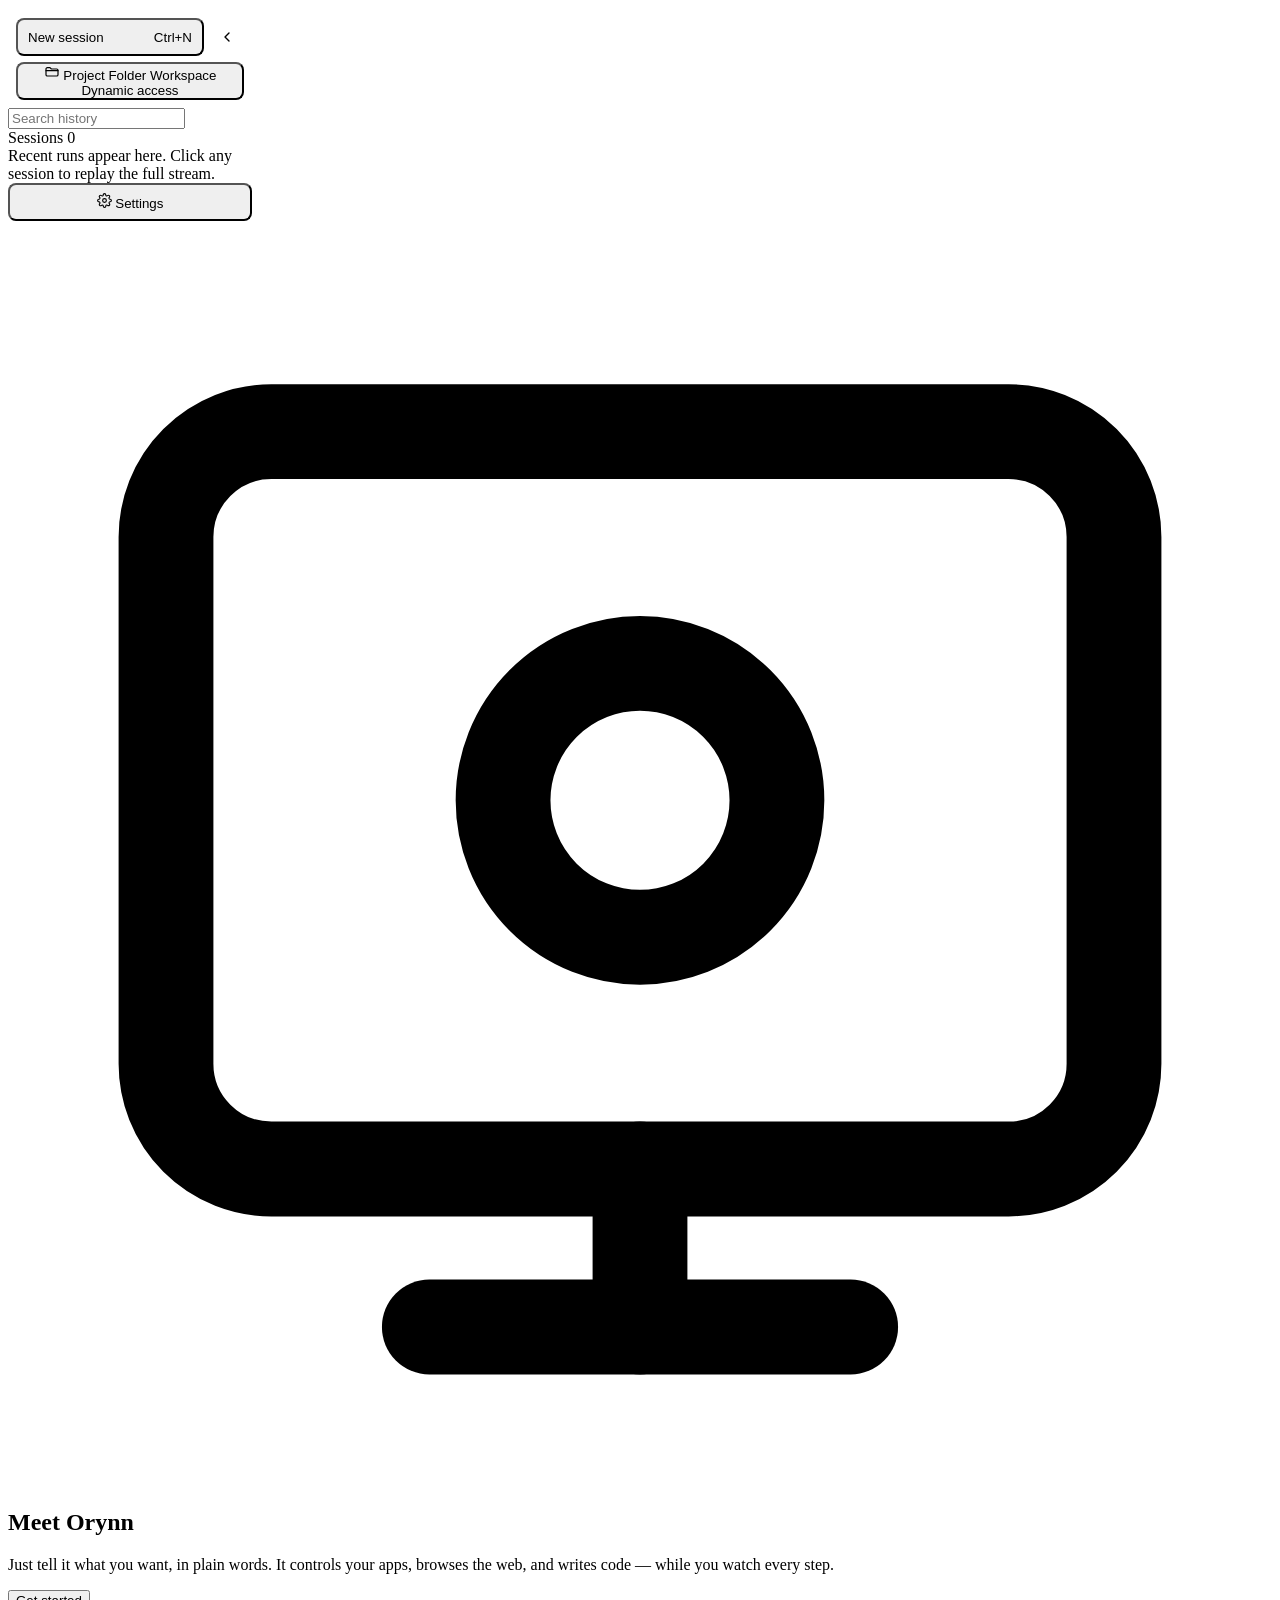
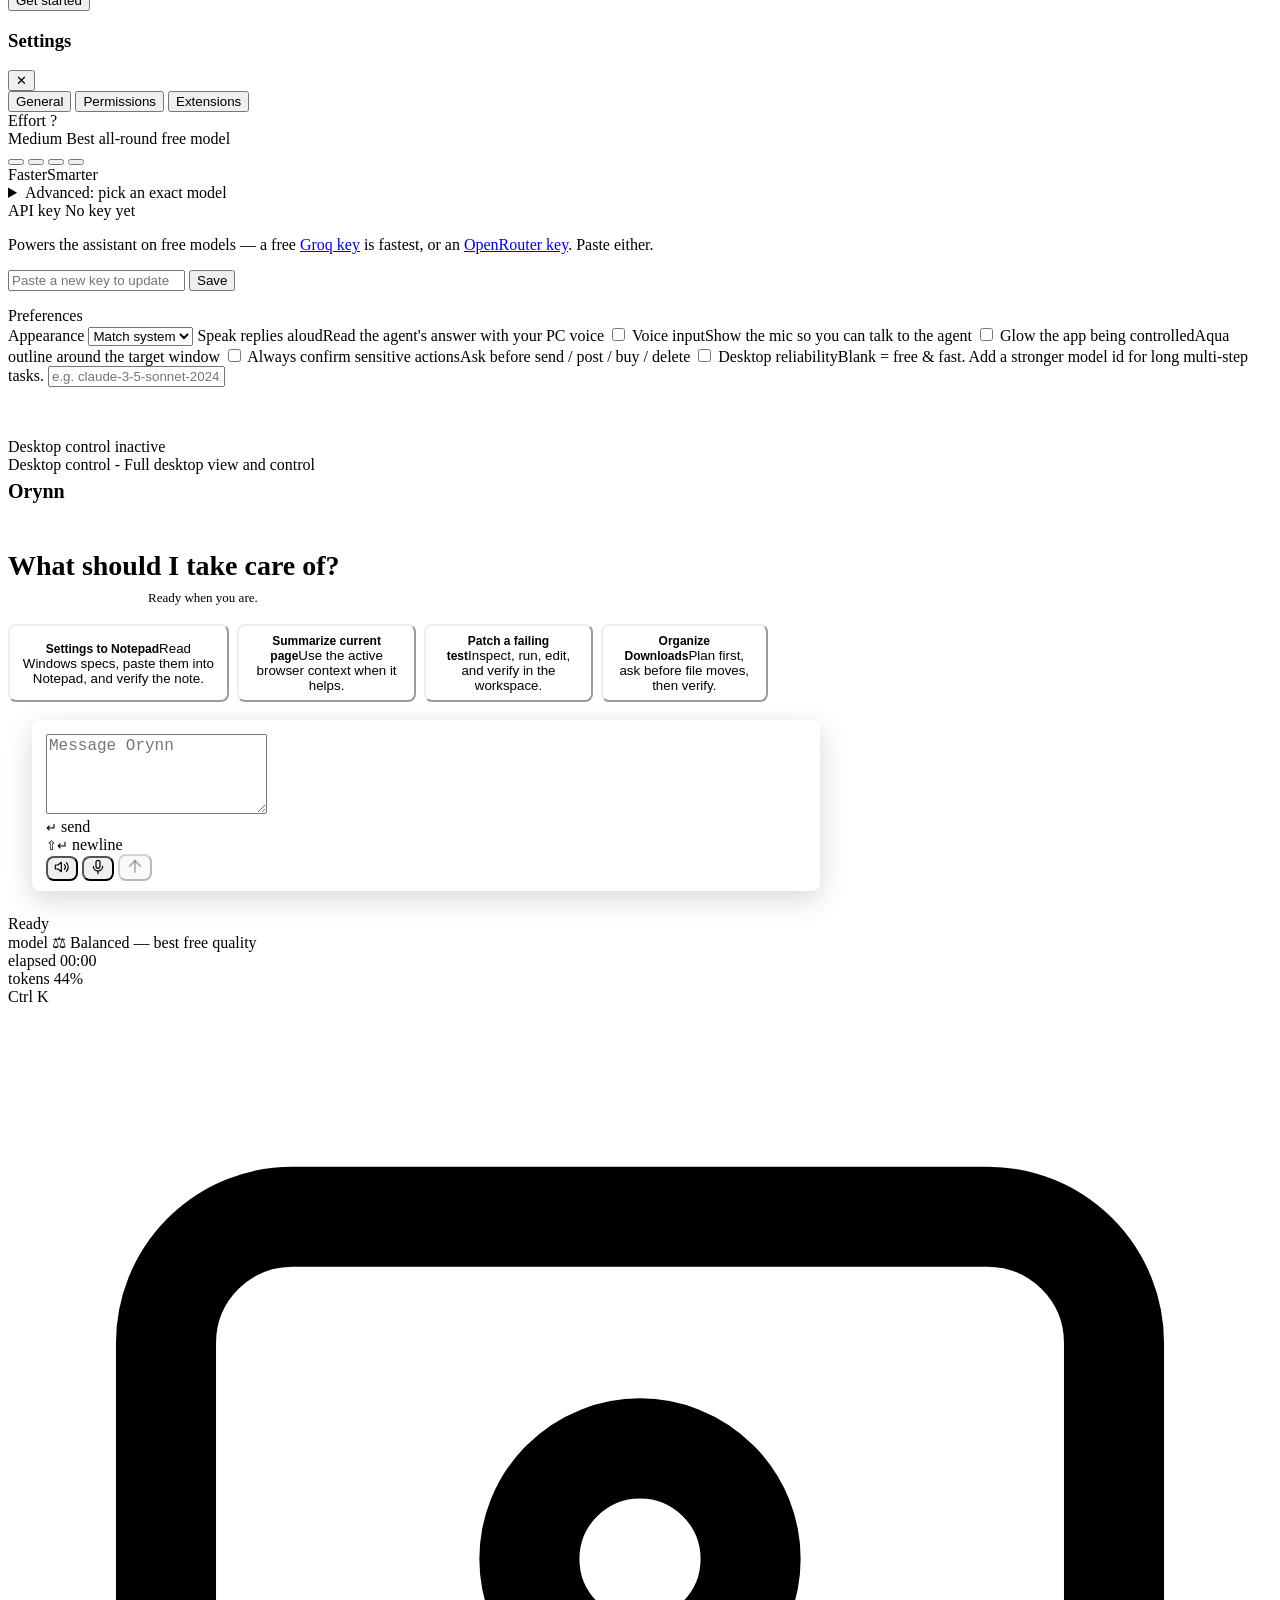
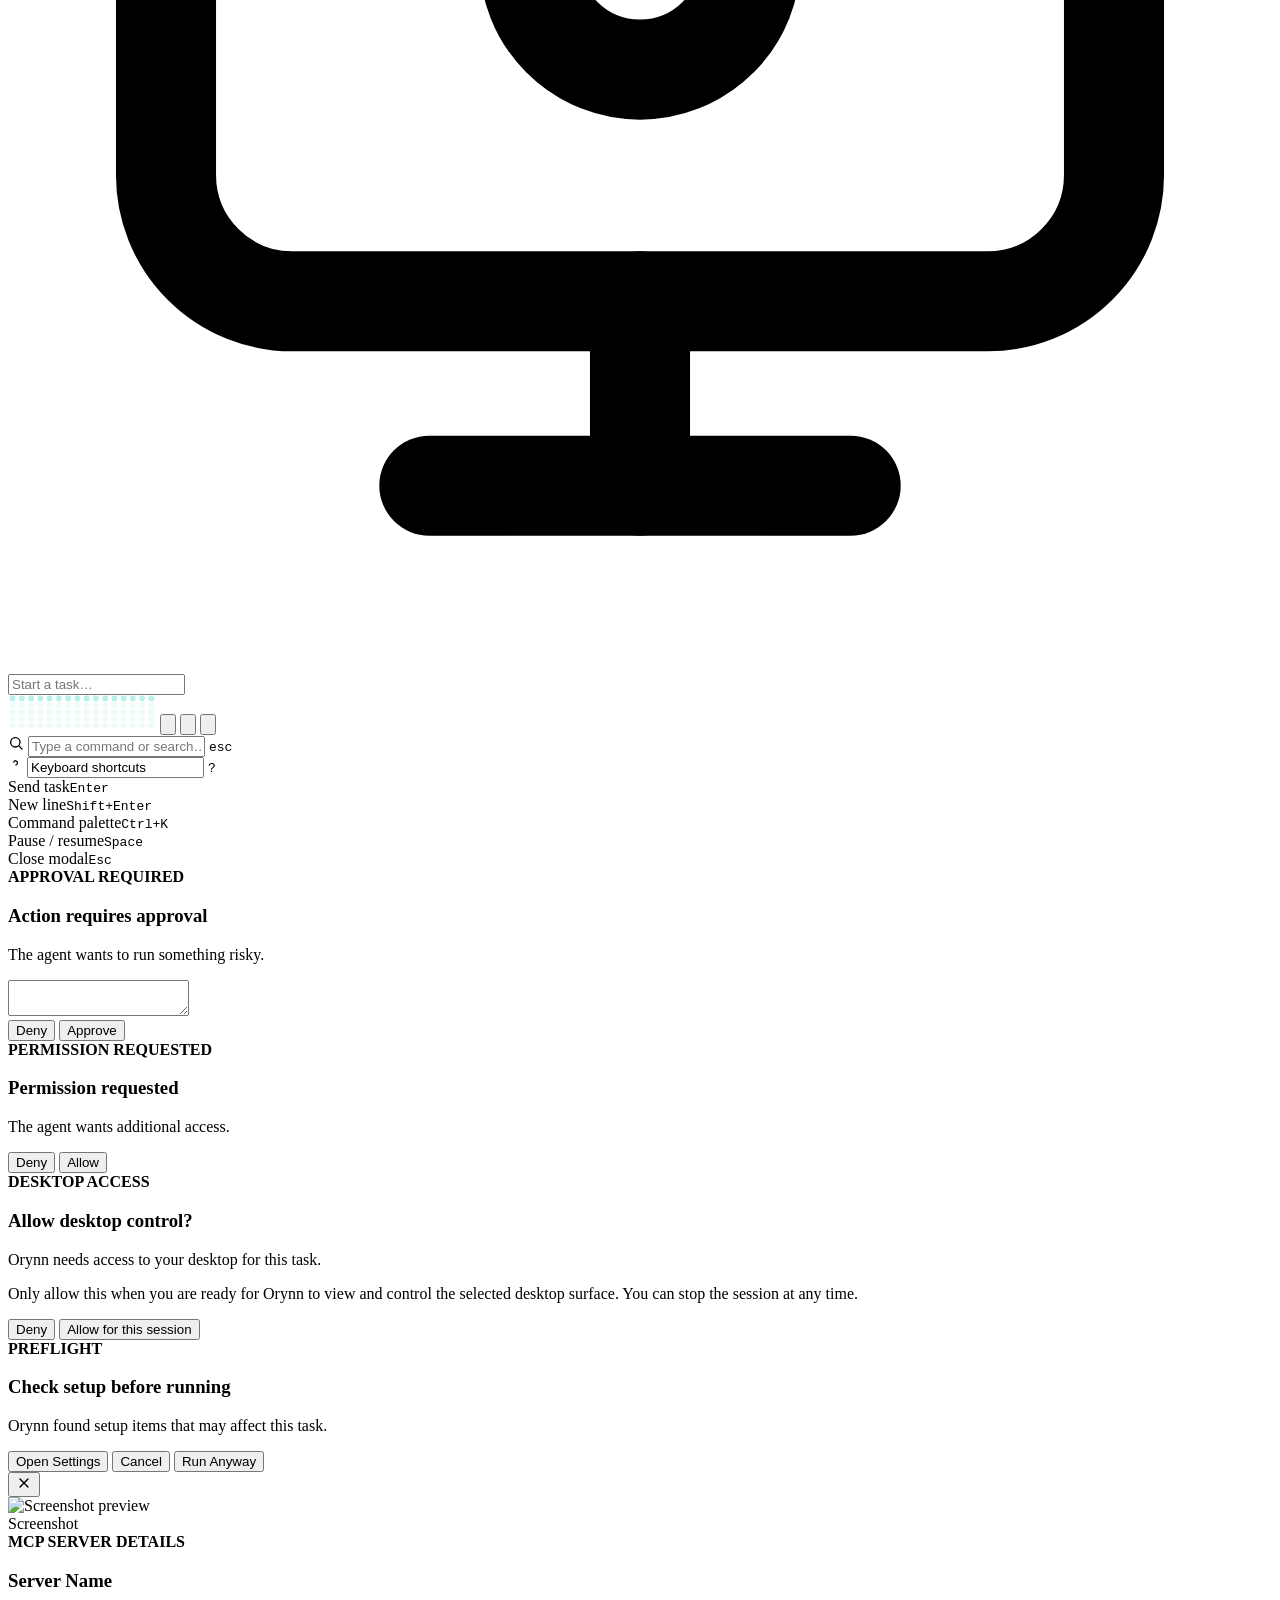
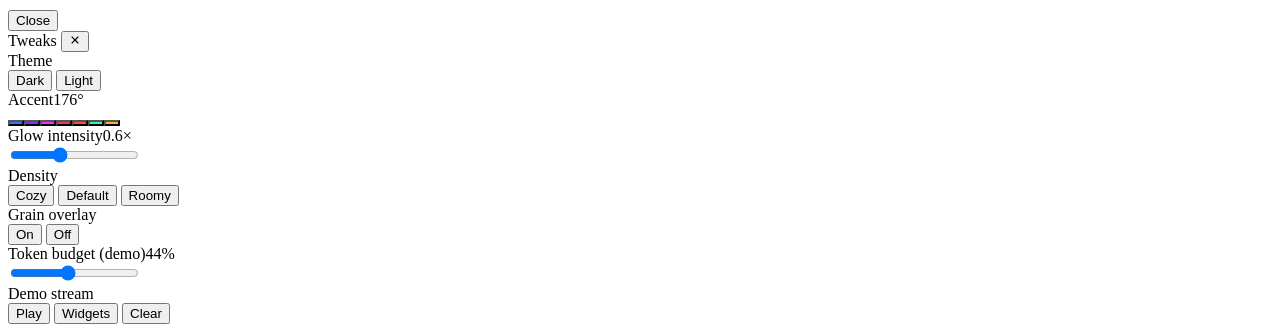
==== static/index.html @ 3300b3e9 "Simplify clicky dashboard overlay" ====
<!DOCTYPE html>
<html lang="en" data-theme="dark">
<head>
<meta charset="UTF-8">
<meta name="viewport" content="width=device-width, initial-scale=1.0">
<title>Orynn - Chat</title>
<link rel="icon" href="data:image/svg+xml,%3Csvg xmlns='http://www.w3.org/2000/svg' viewBox='0 0 64 64'%3E%3Crect width='64' height='64' rx='18' fill='%230A0F12'/%3E%3Crect x='14' y='15' width='36' height='27' rx='6' fill='none' stroke='%235BE0D0' stroke-width='5'/%3E%3Ccircle cx='32' cy='28.5' r='5' fill='%235BE0D0'/%3E%3Cpath d='M24 49h16M32 42v7' stroke='%235BE0D0' stroke-width='5' stroke-linecap='round'/%3E%3C/svg%3E">
<link rel="preconnect" href="https://fonts.googleapis.com">
<link rel="preconnect" href="https://fonts.gstatic.com" crossorigin>
<link href="https://fonts.googleapis.com/css2?family=Inter:wght@400;450;500;600;700&family=JetBrains+Mono:wght@400;450;500;600&family=Outfit:wght@500;600;700&display=swap" rel="stylesheet">
<link rel="stylesheet" href="/static/style.css">
<link rel="stylesheet" href="/static/liquid-glass.css">
<link rel="stylesheet" href="/static/dynamic.css">
<link rel="stylesheet" href="/static/workbench-v2.css">
</head>
<body data-glass="on" data-ux="workbench-v2">
<!-- Liquid Glass refraction filter (referenced by backdrop-filter: url(#lg-refract)) -->
<svg aria-hidden="true" style="position:absolute;width:0;height:0;overflow:hidden" focusable="false">
  <defs>
    <filter id="lg-refract" x="0%" y="0%" width="100%" height="100%">
      <feTurbulence type="fractalNoise" baseFrequency="0.008 0.012" numOctaves="2" seed="7" result="noise"/>
      <feGaussianBlur in="noise" stdDeviation="2" result="softNoise"/>
      <feDisplacementMap in="SourceGraphic" in2="softNoise" scale="38" xChannelSelector="R" yChannelSelector="G"/>
    </filter>
  </defs>
</svg>
<div class="titlebar" id="titlebar" data-os="win" hidden>
  <div class="tb-left">
    <span class="tb-appicon" aria-hidden="true">
      <svg width="14" height="14" viewBox="0 0 24 24" fill="none" stroke="currentColor" stroke-width="2" stroke-linecap="round" stroke-linejoin="round"><rect x="3" y="4" width="18" height="14" rx="2"/><line x1="8" y1="21" x2="16" y2="21"/><line x1="12" y1="18" x2="12" y2="21"/><circle cx="12" cy="11" r="2.5"/></svg>
    </span>
    <div class="tb-title"><span id="tb-title-text">Orynn</span></div>
  </div>
  <div class="tb-right">
    <button class="tb-btn" id="tb-cmdk" type="button">Commands <kbd>Ctrl&nbsp;K</kbd></button>
    <div class="tb-wincontrols">
      <button class="tb-wc tb-wc-min" type="button" aria-label="Minimize" title="Minimize">
        <svg width="10" height="10" viewBox="0 0 10 10"><line x1="1" y1="5" x2="9" y2="5" stroke="currentColor" stroke-width="1"/></svg>
      </button>
      <button class="tb-wc tb-wc-max" type="button" aria-label="Maximize" title="Maximize">
        <svg width="10" height="10" viewBox="0 0 10 10"><rect x="1.5" y="1.5" width="7" height="7" fill="none" stroke="currentColor" stroke-width="1"/></svg>
      </button>
      <button class="tb-wc tb-wc-close" type="button" aria-label="Close" title="Close">
        <svg width="10" height="10" viewBox="0 0 10 10"><line x1="1.5" y1="1.5" x2="8.5" y2="8.5" stroke="currentColor" stroke-width="1"/><line x1="8.5" y1="1.5" x2="1.5" y2="8.5" stroke="currentColor" stroke-width="1"/></svg>
      </button>
    </div>
  </div>
</div>
<div class="app-shell sb-on">
  <aside class="sidebar" id="sidebar">
    <div class="sidebar-controls">
      <div class="sidebar-primary-row">
        <button class="sidebar-button" id="new-session-btn" type="button">
          <span>New session</span>
          <span id="new-session-kbd">Ctrl+N</span>
        </button>
        <button class="sidebar-collapse-toggle" id="sidebar-collapse-toggle" type="button" aria-label="Collapse sidebar" aria-expanded="true" title="Collapse sidebar">
          <svg width="16" height="16" viewBox="0 0 24 24" fill="none" stroke="currentColor" stroke-width="2.1" stroke-linecap="round" stroke-linejoin="round" aria-hidden="true"><path d="m15 18-6-6 6-6"/></svg>
        </button>
      </div>

      <button class="project-folder-trigger" id="project-folder-trigger" type="button" aria-label="Choose project folder">
        <span class="project-folder-icon" aria-hidden="true">
          <svg width="16" height="16" viewBox="0 0 24 24" fill="none" stroke="currentColor" stroke-width="1.8" stroke-linecap="round" stroke-linejoin="round"><path d="M3 7.5a2 2 0 0 1 2-2h4l2 2h8a2 2 0 0 1 2 2V16a2 2 0 0 1-2 2H5a2 2 0 0 1-2-2z"/><path d="M3 10h18"/></svg>
        </span>
        <span class="project-folder-copy">
          <span class="project-folder-label">Project Folder</span>
          <span class="project-folder-name" id="project-folder-name">Workspace</span>
          <span class="project-folder-path" id="project-folder-path">Dynamic access</span>
        </span>
      </button>
    </div>
    <div class="history-search">
      <input id="history-search" type="search" placeholder="Search history">
    </div>
    <div class="history-header">
      <span>Sessions</span>
      <span id="history-count">0</span>
    </div>
    <div class="history-list" id="task-history">
      <div class="history-empty">Recent runs appear here. Click any session to replay the full stream.</div>
    </div>
    <div class="sidebar-foot">
      <button class="sidebar-settings-btn" id="open-settings" type="button" aria-label="Open settings">
        <svg width="15" height="15" viewBox="0 0 24 24" fill="none" stroke="currentColor" stroke-width="1.8" stroke-linecap="round" stroke-linejoin="round"><circle cx="12" cy="12" r="3"/><path d="M19.4 15a1.65 1.65 0 0 0 .33 1.82l.06.06a2 2 0 1 1-2.83 2.83l-.06-.06a1.65 1.65 0 0 0-1.82-.33 1.65 1.65 0 0 0-1 1.51V21a2 2 0 0 1-4 0v-.09A1.65 1.65 0 0 0 9 19.4a1.65 1.65 0 0 0-1.82.33l-.06.06a2 2 0 1 1-2.83-2.83l.06-.06a1.65 1.65 0 0 0 .33-1.82 1.65 1.65 0 0 0-1.51-1H3a2 2 0 0 1 0-4h.09A1.65 1.65 0 0 0 4.6 9a1.65 1.65 0 0 0-.33-1.82l-.06-.06a2 2 0 1 1 2.83-2.83l.06.06a1.65 1.65 0 0 0 1.82.33H9a1.65 1.65 0 0 0 1-1.51V3a2 2 0 0 1 4 0v.09a1.65 1.65 0 0 0 1 1.51 1.65 1.65 0 0 0 1.82-.33l.06-.06a2 2 0 1 1 2.83 2.83l-.06.06a1.65 1.65 0 0 0-.33 1.82V9a1.65 1.65 0 0 0 1.51 1H21a2 2 0 0 1 0 4h-.09a1.65 1.65 0 0 0-1.51 1z"/></svg>
        <span>Settings</span>
      </button>
      <div class="provider-chips" id="provider-chips"></div>
    </div>
  </aside>

  <!-- First-run onboarding wizard (friendly, non-technical) -->
  <div class="onb-overlay" id="onboarding" hidden>
    <div class="onb-card">
      <div class="onb-progress" id="onb-progress" aria-hidden="true"></div>

      <section class="onb-step" data-step="1">
        <div class="onb-logo">
          <svg viewBox="0 0 24 24" fill="none" stroke="currentColor" stroke-width="1.8" stroke-linecap="round" stroke-linejoin="round"><rect x="3" y="4" width="18" height="14" rx="2"/><line x1="8" y1="21" x2="16" y2="21"/><line x1="12" y1="18" x2="12" y2="21"/><circle cx="12" cy="11" r="2.6"/></svg>
        </div>
        <h1 class="onb-title">Meet Orynn</h1>
        <p class="onb-sub">Just tell it what you want, in plain words. It controls your apps, browses the web, and writes code — while you watch every step.</p>
        <button class="onb-primary" type="button" data-onb-next>Get started</button>
      </section>

      <section class="onb-step" data-step="2" hidden>
        <div class="onb-emoji" aria-hidden="true">
          <svg viewBox="0 0 24 24" fill="none" stroke="currentColor" stroke-width="1.8" stroke-linecap="round" stroke-linejoin="round"><path d="M8 2v6"/><path d="M16 2v6"/><path d="M7 8h10v4a5 5 0 0 1-10 0z"/><path d="M12 17v5"/></svg>
        </div>
        <h1 class="onb-title">Switch on the AI</h1>
        <p class="onb-sub">Paste a free API key — no card needed, ~30 seconds. <b>A free Groq key gives the fastest replies</b> (OpenRouter keys work too — paste either).</p>
        <button class="onb-link" id="onb-get-key" type="button">Get a free Groq key →</button>
        <input class="onb-input" id="onb-key" type="password" autocomplete="off" placeholder="Paste your key here">
        <div class="onb-status" id="onb-key-status" role="status"></div>
        <div class="onb-actions">
          <button class="onb-ghost" type="button" data-onb-skip>I'll do this later</button>
          <button class="onb-primary" id="onb-key-save" type="button">Continue</button>
        </div>
      </section>

      <section class="onb-step" data-step="3" hidden>
        <h1 class="onb-title">Make it yours</h1>
        <p class="onb-sub">A couple of quick choices — you can change everything later in Settings.</p>
        <div class="onb-pref">
          <span class="onb-pref-label">Appearance</span>
          <div class="onb-seg" id="onb-theme">
            <button type="button" data-theme="auto" class="active">System</button>
            <button type="button" data-theme="light">Light</button>
            <button type="button" data-theme="dark">Dark</button>
          </div>
        </div>
        <label class="onb-pref">
          <span class="onb-pref-label">Let the AI talk back<span class="onb-pref-sub">Reads answers aloud + enables the mic</span></span>
          <input type="checkbox" id="onb-voice" class="pref-switch">
        </label>
        <button class="onb-primary" type="button" data-onb-next>Continue</button>
      </section>

      <section class="onb-step" data-step="4" hidden>
        <div class="onb-emoji onb-check" aria-hidden="true">
          <svg viewBox="0 0 24 24" fill="none" stroke="currentColor" stroke-width="2.2" stroke-linecap="round" stroke-linejoin="round"><path d="m5 13 4 4L19 7"/></svg>
        </div>
        <h1 class="onb-title">You're all set</h1>
        <p class="onb-sub">Press <kbd>Ctrl</kbd>+<kbd>Shift</kbd>+<kbd>Space</kbd> anytime to summon the floating assistant. Let's go.</p>
        <button class="onb-primary" id="onb-finish" type="button">Start using Orynn</button>
      </section>
    </div>
  </div>

  <div class="overlay" id="settings-overlay" role="dialog" aria-label="Settings" aria-modal="true">
    <div class="modal settings-modal">
      <div class="settings-head">
        <h3>Settings</h3>
        <button class="t-close" id="settings-close" type="button" aria-label="Close settings">✕</button>
      </div>
      <div class="settings-tabs" role="tablist">
        <button class="settings-tab is-active" type="button" data-tab="general" role="tab">General</button>
        <button class="settings-tab" type="button" data-tab="permissions" role="tab">Permissions</button>
        <button class="settings-tab" type="button" data-tab="extensions" role="tab">Extensions</button>
      </div>
      <div class="settings-body">
        <div class="settings-group" data-settings-tab="general">
          <div class="selector-label">Effort
            <span class="effort-q" tabindex="0" role="img" aria-label="Effort picks a bigger model for harder tasks. Free models can't tune thinking, so this trades speed for capability.">?</span>
          </div>
          <div class="effort" id="effort" data-level="medium">
            <div class="effort-head">
              <span class="effort-name" id="effort-name">Medium</span>
              <span class="effort-hint" id="effort-hint">Best all-round free model</span>
            </div>
            <div class="effort-track" id="effort-track" role="slider" tabindex="0"
                 aria-valuemin="0" aria-valuemax="3" aria-valuenow="1" aria-label="Effort level">
              <div class="effort-fill" id="effort-fill"></div>
              <button class="effort-stop" type="button" data-i="0" aria-label="Low"></button>
              <button class="effort-stop" type="button" data-i="1" aria-label="Medium"></button>
              <button class="effort-stop" type="button" data-i="2" aria-label="High"></button>
              <button class="effort-stop" type="button" data-i="3" aria-label="Max"></button>
              <div class="effort-thumb" id="effort-thumb"></div>
            </div>
            <div class="effort-ends"><span>Faster</span><span>Smarter</span></div>
          </div>
          <details class="model-advanced">
            <summary>Advanced: pick an exact model</summary>
            <select id="model-id"></select>
          </details>
        </div>

        <div class="settings-group" id="provider-key-group" data-settings-tab="general">
          <div class="selector-label">API key
            <span class="key-state" id="key-state">checking…</span>
          </div>
          <p class="settings-hint">Powers the assistant on free models — a free <a href="https://console.groq.com/keys" target="_blank" rel="noopener" class="key-link">Groq key</a> is fastest, or an <a href="https://openrouter.ai/keys" target="_blank" rel="noopener" class="key-link">OpenRouter key</a>. Paste either.</p>
          <div class="key-row">
            <input id="provider-key-input" class="pref-input" type="password" autocomplete="off" spellcheck="false" placeholder="Paste a new key to update">
            <button id="provider-key-save" class="key-save" type="button">Save</button>
          </div>
          <p class="settings-hint key-status" id="provider-key-status" role="status"></p>
        </div>

        <div class="skills-section" id="preferences-section" data-settings-tab="general">
          <div class="history-header"><span>Preferences</span></div>
          <div class="prefs-grid">
            <label class="pref-row">
              <span class="pref-label">Appearance</span>
              <select id="pref-theme" class="pref-select">
                <option value="auto">Match system</option>
                <option value="dark">Dark</option>
                <option value="light">Light</option>
              </select>
            </label>
            <label class="pref-row pref-toggle">
              <span><span class="pref-label">Speak replies aloud</span><span class="pref-sub">Read the agent's answer with your PC voice</span></span>
              <input type="checkbox" id="pref-speak" class="pref-switch">
            </label>
            <label class="pref-row pref-toggle">
              <span><span class="pref-label">Voice input</span><span class="pref-sub">Show the mic so you can talk to the agent</span></span>
              <input type="checkbox" id="pref-voice-input" class="pref-switch">
            </label>
            <label class="pref-row pref-toggle">
              <span><span class="pref-label">Glow the app being controlled</span><span class="pref-sub">Aqua outline around the target window</span></span>
              <input type="checkbox" id="pref-glow" class="pref-switch">
            </label>
            <label class="pref-row pref-toggle">
              <span><span class="pref-label">Always confirm sensitive actions</span><span class="pref-sub">Ask before send / post / buy / delete</span></span>
              <input type="checkbox" id="pref-confirm" class="pref-switch">
            </label>
            <label class="pref-row">
              <span><span class="pref-label">Desktop reliability</span><span class="pref-sub">Blank = free &amp; fast. Add a stronger model id for long multi-step tasks.</span></span>
              <input type="text" id="pref-desktop-model" class="pref-input" placeholder="e.g. claude-3-5-sonnet-20241022 (optional)">
            </label>
          </div>
          <p class="settings-hint" id="pref-saved-hint" style="opacity:0;transition:opacity .3s">Saved ✓</p>
        </div>

        <div class="settings-group" style="display:none">
          <div class="selector-label">Mode</div>
          <select id="mode-id">
            <option value="auto">Dynamic</option>
          </select>
        </div>
        <div class="selector-wrap" id="isolated-app-wrap" style="display:none">
          <div class="selector-label">Target App (Locked)</div>
          <input id="isolated-app-id" type="text" placeholder="e.g. Chrome, Notepad…">
          <p style="font-size:var(--fs-label);color:var(--muted-2);margin-top:6px;line-height:1.4">The agent will only see and control this app.</p>
        </div>
        <div class="skills-section" id="readiness-section" data-settings-tab="permissions">
          <div class="history-header">
            <span>Readiness</span><span id="readiness-score">--</span>
          </div>
          <div class="readiness-grid" id="readiness-grid">
            <!-- Rendered via JS -->
          </div>
        </div>
        <div class="skills-section" id="trust-section" data-settings-tab="permissions">
          <div class="history-header">
            <span>Trust Center</span><span id="trust-status">--</span>
          </div>
          <div class="trust-grid" id="trust-grid">
            <!-- Rendered via JS -->
          </div>
          <div class="trust-lists">
            <div class="trust-panel">
              <div class="trust-panel-head">
                <span>Pending</span><span id="trust-pending-count">0</span>
              </div>
              <div class="trust-list" id="trust-pending-list"></div>
            </div>
            <div class="trust-panel">
              <div class="trust-panel-head">
                <span>Consent Ledger</span><span id="trust-ledger-count">0</span>
              </div>
              <div class="trust-list" id="trust-ledger-list"></div>
            </div>
            <div class="trust-panel">
              <div class="trust-panel-head">
                <span>Active Tasks</span><span id="trust-active-count">0</span>
              </div>
              <div class="trust-list" id="trust-active-list"></div>
            </div>
          </div>
          <p class="settings-hint trust-updated" id="trust-updated">Not loaded yet</p>
        </div>
        <div class="skills-section" id="skills-section" data-settings-tab="extensions">
          <div class="history-header"><span>Expertise Library</span><span id="skill-count">0</span></div>
          <div class="skills-grid" id="skills-grid">
            <!-- Rendered via JS -->
          </div>
        </div>
        <div class="skills-section" id="mcp-section" data-settings-tab="extensions">
          <div class="history-header"><span>Active MCP Servers</span><span id="mcp-count">0</span></div>
          <div class="skills-grid" id="mcp-grid">
            <!-- Rendered via JS -->
          </div>
        </div>
        <div class="skills-section" id="coding-backends-section" data-settings-tab="extensions">
          <div class="history-header"><span>Coding Backends</span><span id="coding-backend-count">0</span></div>
          <div class="skills-grid" id="coding-backends-grid">
            <!-- Rendered via JS -->
          </div>
        </div>
      </div>
    </div>
  </div>

  <main class="main">
    <div class="budget-bar" id="budget-bar" title="Token budget"></div>
    <header class="topbar">
      <div class="topbar-main">
        <button class="nav-toggle" id="nav-toggle" type="button" aria-label="Toggle navigation">
          <svg width="16" height="16" viewBox="0 0 24 24" fill="none" stroke="currentColor" stroke-width="2.2" stroke-linecap="round" stroke-linejoin="round"><line x1="3" y1="12" x2="21" y2="12"/><line x1="3" y1="6" x2="21" y2="6"/><line x1="3" y1="18" x2="21" y2="18"/></svg>
        </button>
        <div class="topbar-title">
          <div class="topbar-row">
            <span class="topbar-dot" id="topbar-dot"></span>
            <h2 id="task-title">New chat</h2>
            <span class="topbar-ctx" id="topbar-ctx"></span>
            <span class="topbar-control" id="topbar-control" hidden>
              <span class="topbar-control-dot" aria-hidden="true"></span>
              <span id="topbar-control-layer">Control</span>
            </span>
          </div>
        </div>
      </div>
      <div class="safety-strip">
        <div class="controls" id="controls">
          <button class="control-btn hidden" id="btn-pause" type="button">Pause</button>
          <button class="control-btn hidden" id="btn-cancel" type="button">Cancel</button>
          <button class="control-btn hidden" id="btn-retry" type="button">Retry</button>
          <button class="control-btn hidden" id="btn-control-report" type="button">Control report</button>
          <button class="control-btn hidden" id="btn-copy-log" type="button">Copy log</button>
          <button class="control-btn hidden" id="btn-download-log" type="button">Download</button>
          <button class="control-btn" id="btn-tweaks" type="button" aria-label="Tweaks">
            <svg width="14" height="14" viewBox="0 0 24 24" fill="none" stroke="currentColor" stroke-width="2" stroke-linecap="round" stroke-linejoin="round"><circle cx="12" cy="12" r="3"/><path d="M19.4 15a1.7 1.7 0 0 0 .3 1.8l.1.1a2 2 0 1 1-2.8 2.8l-.1-.1a1.7 1.7 0 0 0-1.8-.3 1.7 1.7 0 0 0-1 1.5V21a2 2 0 0 1-4 0v-.1a1.7 1.7 0 0 0-1-1.5 1.7 1.7 0 0 0-1.8.3l-.1.1a2 2 0 1 1-2.8-2.8l.1-.1a1.7 1.7 0 0 0 .3-1.8 1.7 1.7 0 0 0-1.5-1H3a2 2 0 0 1 0-4h.1a1.7 1.7 0 0 0 1.5-1 1.7 1.7 0 0 0-.3-1.8l-.1-.1a2 2 0 1 1 2.8-2.8l.1.1a1.7 1.7 0 0 0 1.8.3H9a1.7 1.7 0 0 0 1-1.5V3a2 2 0 0 1 4 0v.1a1.7 1.7 0 0 0 1 1.5 1.7 1.7 0 0 0 1.8-.3l.1-.1a2 2 0 1 1 2.8 2.8l-.1.1a1.7 1.7 0 0 0-.3 1.8V9a1.7 1.7 0 0 0 1.5 1H21a2 2 0 0 1 0 4h-.1a1.7 1.7 0 0 0-1.5 1z"/></svg>
          </button>
        </div>
      </div>
    </header>

    <div class="desktop-control-banner" id="desktop-control-banner" role="status">
      <div class="desktop-control-copy">
        <div class="desktop-control-title"><span class="desktop-control-dot"></span><span id="desktop-control-title">Orynn is using your computer</span></div>
        <div class="desktop-control-detail" id="desktop-control-detail">Desktop control is active.</div>
      </div>
      <button class="control-btn" id="desktop-control-stop" type="button">Stop</button>
    </div>

    <div class="feed-scroll" id="feed-scroll">
      <div class="feed" id="feed">
        <section class="welcome" id="welcome">
          <div class="hello-eye">Orynn</div>
          <h3>What should I take care of?</h3>
          <p>Ready when you are.</p>
          <div class="example-grid">
            <button class="example-btn" type="button" data-example="Open Windows Settings, find what Windows version I am on, then paste it into Notepad.">
              <div class="ex-body"><strong>Settings to Notepad</strong><span>Read Windows specs, paste them into Notepad, and verify the note.</span></div>
            </button>
            <button class="example-btn" type="button" data-example="Summarize the current page in three bullets and include anything I should act on.">
              <div class="ex-body"><strong>Summarize current page</strong><span>Use the active browser context when it helps.</span></div>
            </button>
            <button class="example-btn" type="button" data-example="Run the relevant tests for this repo, explain any failure, and make the smallest safe fix.">
              <div class="ex-body"><strong>Patch a failing test</strong><span>Inspect, run, edit, and verify in the workspace.</span></div>
            </button>
            <button class="example-btn" type="button" data-example="Clean up my Downloads folder by grouping obvious files, but ask before moving anything.">
              <div class="ex-body"><strong>Organize Downloads</strong><span>Plan first, ask before file moves, then verify.</span></div>
            </button>
          </div>
        </section>
      </div>
    </div>

    <div class="composer-wrap">
      <div class="composer">
        <textarea id="input" rows="1" placeholder="Message Orynn"></textarea>
        <div class="composer-bottom">
          <div class="composer-meta">
            <div class="mini-chip"><kbd>↵</kbd> send</div>
            <div class="mini-chip"><kbd>⇧↵</kbd> newline</div>
            <div class="char-count" id="char-count"></div>
          </div>
          <div class="composer-options" aria-label="Task options" hidden aria-hidden="true">
            <label class="composer-toggle"><input type="checkbox" id="plan-first-toggle"><span>Plan first</span></label>
            <label class="composer-toggle"><input type="checkbox" id="notify-toggle"><span>Notify</span></label>
            <label class="composer-toggle"><input type="checkbox" id="checkpoint-toggle"><span>Checkpoint</span></label>
            <label class="composer-select-label"><span>Access</span><select id="autonomy-level"><option value="careful">Ask for approval</option><option value="fast">Full access</option></select></label>
            <label class="composer-select-label"><span>Thinking</span><select id="thinking-budget"><option value="off">Off</option><option value="standard">Standard</option><option value="extended">Extended</option></select></label>
          </div>
          <div class="composer-actions">
            <button class="composer-icon-btn" id="composer-options-toggle" type="button" aria-label="Task options" title="Task options (plan, access, thinking)" aria-expanded="false" hidden aria-hidden="true">
              <svg width="16" height="16" viewBox="0 0 24 24" fill="none" stroke="currentColor" stroke-width="1.8" stroke-linecap="round" stroke-linejoin="round"><line x1="4" y1="6" x2="20" y2="6"/><circle cx="9" cy="6" r="2"/><line x1="4" y1="12" x2="20" y2="12"/><circle cx="15" cy="12" r="2"/><line x1="4" y1="18" x2="20" y2="18"/><circle cx="9" cy="18" r="2"/></svg>
            </button>
            <button class="composer-icon-btn" id="read-aloud-toggle" type="button" aria-label="Read replies aloud" title="Read agent replies aloud">
              <svg width="16" height="16" viewBox="0 0 24 24" fill="none" stroke="currentColor" stroke-width="1.8" stroke-linecap="round" stroke-linejoin="round"><path d="M11 5L6 9H2v6h4l5 4z"/><path d="M15.5 8.5a5 5 0 0 1 0 7"/><path d="M18.5 5.5a9 9 0 0 1 0 13"/></svg>
            </button>
            <button class="composer-icon-btn" id="mic-btn" type="button" aria-label="Dictate by voice" title="Dictate (click to start/stop)">
              <svg width="16" height="16" viewBox="0 0 24 24" fill="none" stroke="currentColor" stroke-width="1.8" stroke-linecap="round" stroke-linejoin="round"><rect x="9" y="2" width="6" height="12" rx="3"/><path d="M5 11a7 7 0 0 0 14 0"/><line x1="12" y1="18" x2="12" y2="22"/></svg>
            </button>
            <button class="send-btn" id="send" type="button" aria-label="Start task (Ctrl+Enter)" title="Start task — Ctrl+Enter">
              <svg width="18" height="18" viewBox="0 0 24 24" fill="none" stroke="currentColor" stroke-width="2.4" stroke-linecap="round" stroke-linejoin="round"><line x1="12" y1="20" x2="12" y2="5"/><polyline points="5 12 12 5 19 12"/></svg>
            </button>
          </div>
        </div>
      </div>
    </div>
  </main>

  <!-- Task panel — the model's named tasks (todo_write) for long/multi-step
       runs, docked on the right so the user watches progress without the feed
       flooding. Hidden until the model creates tasks. -->
  <aside class="task-panel" id="task-panel" hidden aria-label="Task progress">
    <div class="task-panel-head">
      <span class="task-panel-title">Tasks</span>
      <span class="task-panel-count" id="task-panel-count"></span>
    </div>
    <ol class="task-list" id="task-list"></ol>
  </aside>

  <footer class="statusbar" id="statusbar">
    <div class="sb-item sb-status sb-status-ready" id="sb-status">
      <span class="sb-dot"></span>
      <span class="sb-val">Ready</span>
    </div>
    <div class="sb-item sb-mode clickable" id="sb-mode" title="Dynamic runtime" style="display:none">
      <span class="sb-label">runtime</span>
      <span class="sb-val" id="sb-mode-val">dynamic</span>
    </div>
    <div class="sb-item sb-model clickable" id="sb-model" title="Change model (Ctrl+K)">
      <span class="sb-label">model</span>
      <span class="sb-val" id="sb-model-val">—</span>
    </div>
    <div class="sb-spacer"></div>
    <div class="sb-item sb-elapsed">
      <span class="sb-label">elapsed</span>
      <span class="sb-val" id="sb-elapsed-val">00:00</span>
    </div>
    <div class="sb-item sb-budget" id="sb-budget" title="Token budget">
      <span class="sb-label">tokens</span>
      <span class="sb-budget-bar"></span>
      <span class="sb-val" id="sb-budget-val">0%</span>
    </div>
    <div class="sb-item clickable" id="sb-cmdk" title="Open command palette">
      <span class="sb-label">Ctrl&nbsp;K</span>
    </div>
  </footer>
</div>

<!-- Floating Orynn liquid-glass command capsule -->
<div id="vorb-root" aria-live="polite">
  <div class="vcap" id="vpanel" role="dialog" aria-label="Orynn">
    <span class="vcap-sheen" aria-hidden="true"></span>
    <div class="vcap-row" id="vcap-row">
      <span class="vcap-logo" aria-hidden="true">
        <svg viewBox="0 0 24 24" fill="none" stroke="currentColor" stroke-width="1.9" stroke-linecap="round" stroke-linejoin="round"><rect x="3" y="4" width="18" height="13" rx="2.4"/><line x1="8" y1="20.5" x2="16" y2="20.5"/><line x1="12" y1="17" x2="12" y2="20.5"/><circle cx="12" cy="10.5" r="2.1"/></svg>
      </span>
      <div class="vcap-field">
        <input type="text" id="vpanel-text" class="vcap-input" placeholder="Start a task&hellip;" autocomplete="off" autocapitalize="off" spellcheck="false">
        <span class="vcap-status" id="vpanel-activity-text" aria-live="polite"></span>
      </div>
      <canvas class="vcap-wave" id="vcap-wave" width="148" height="34" aria-hidden="true"></canvas>
      <button class="vcap-btn vcap-mic" id="vmic" type="button" aria-label="Tap to speak" title="Tap to speak">
        <svg viewBox="0 0 24 24" fill="none" stroke="currentColor" stroke-width="2" stroke-linecap="round" stroke-linejoin="round"><path d="M12 2a3 3 0 0 0-3 3v7a3 3 0 0 0 6 0V5a3 3 0 0 0-3-3z"/><path d="M19 10v2a7 7 0 0 1-14 0v-2"/><line x1="12" y1="19" x2="12" y2="23"/></svg>
      </button>
      <button class="vcap-btn vcap-send" id="vpanel-send" type="button" aria-label="Send">
        <svg viewBox="0 0 24 24" fill="none" stroke="currentColor" stroke-width="2.6" stroke-linecap="round" stroke-linejoin="round"><path d="M12 19V5"/><path d="M5 12l7-7 7 7"/></svg>
      </button>
      <button class="vcap-btn vcap-close" id="vpanel-close-shell" type="button" aria-label="Close" title="Close">
        <svg viewBox="0 0 24 24" fill="none" stroke="currentColor" stroke-width="2.4" stroke-linecap="round" stroke-linejoin="round"><path d="M6 6l12 12"/><path d="M18 6L6 18"/></svg>
      </button>
    </div>
    <div class="vcap-context" id="vcap-context" hidden>
      <span class="vcap-chip vcap-scope" id="vcap-scope">Computer</span>
      <span class="vcap-chip vcap-vision" id="vcap-vision">Ready</span>
      <span class="vcap-chip vcap-phase" id="vcap-phase">Idle</span>
      <span class="vcap-context-spacer" aria-hidden="true"></span>
      <button class="vcap-mini" id="vcap-pause" type="button">Pause</button>
      <button class="vcap-mini danger" id="vcap-stop" type="button">Stop</button>
      <button class="vcap-mini" id="vcap-details" type="button">Details</button>
    </div>
    <div class="vcap-actions" id="vcap-actions" hidden aria-label="Context actions"></div>
    <div class="vcap-reply" id="vcap-reply" hidden>
      <span class="vcap-reply-dot" aria-hidden="true"></span>
      <span class="vcap-reply-text" id="vcap-reply-text"></span>
    </div>
    <div id="vcap-strip" class="vcap-strip" hidden aria-live="polite"></div>
  </div>
</div>

<div class="cmdk-overlay" id="cmdk" role="dialog" aria-label="Command palette">
  <div class="cmdk-panel">
    <div class="cmdk-input-wrap">
      <svg width="16" height="16" viewBox="0 0 24 24" fill="none" stroke="currentColor" stroke-width="2" stroke-linecap="round" stroke-linejoin="round"><circle cx="11" cy="11" r="7"/><line x1="21" y1="21" x2="16.65" y2="16.65"/></svg>
      <input id="cmdk-input" placeholder="Type a command or search…" autocomplete="off">
      <kbd>esc</kbd>
    </div>
    <div class="cmdk-list" id="cmdk-list"></div>
  </div>
</div>

<div class="cmdk-overlay" id="shortcut-help" role="dialog" aria-label="Keyboard shortcuts">
  <div class="cmdk-panel">
    <div class="cmdk-input-wrap">
      <svg width="15" height="15" viewBox="0 0 24 24" fill="none" stroke="currentColor" stroke-width="2"><path d="M12 18h.01"/><path d="M9.09 9a3 3 0 1 1 5.82 1c0 2-3 3-3 3"/></svg>
      <input value="Keyboard shortcuts" aria-label="Keyboard shortcuts" readonly>
      <kbd>?</kbd>
    </div>
    <div class="shortcut-list">
      <div class="shortcut-row"><span>Send task</span><kbd>Enter</kbd></div>
      <div class="shortcut-row"><span>New line</span><kbd>Shift+Enter</kbd></div>
      <div class="shortcut-row"><span>Command palette</span><kbd>Ctrl+K</kbd></div>
      <div class="shortcut-row"><span>Pause / resume</span><kbd>Space</kbd></div>
      <div class="shortcut-row"><span>Close modal</span><kbd>Esc</kbd></div>
    </div>
  </div>
</div>

<div class="overlay" id="approval">
  <div class="modal">
    <div class="eyebrow" style="color: var(--warn); font-size: var(--fs-label); font-weight: 600; letter-spacing: var(--track-cap); text-transform: uppercase;">Approval required</div>
    <h3 id="app-title">Action requires approval</h3>
    <p id="app-reason">The agent wants to run something risky.</p>
    <pre class="modal-code" id="app-code"></pre>
    <textarea class="approval-plan-edit hidden" id="app-plan-edit" aria-label="Edit plan before approval"></textarea>
    <div class="modal-actions">
      <button class="modal-btn" id="app-deny" type="button">Deny</button>
      <button class="modal-btn primary" id="app-approve" type="button">Approve</button>
    </div>
  </div>
</div>

<div class="overlay" id="permission">
  <div class="modal">
    <div class="eyebrow" style="color: var(--accent); font-size: var(--fs-label); font-weight: 600; letter-spacing: var(--track-cap); text-transform: uppercase;">Permission requested</div>
    <h3 id="perm-title">Permission requested</h3>
    <p id="perm-reason">The agent wants additional access.</p>
    <div class="modal-actions">
      <button class="modal-btn" id="perm-deny" type="button">Deny</button>
      <button class="modal-btn primary" id="perm-approve" type="button">Allow</button>
    </div>
  </div>
</div>

<div class="overlay" id="desktop-access">
  <div class="modal">
    <div class="eyebrow" style="color: var(--warn); font-size: var(--fs-label); font-weight: 600; letter-spacing: var(--track-cap); text-transform: uppercase;">Desktop access</div>
    <h3 id="desktop-access-title">Allow desktop control?</h3>
    <p id="desktop-access-reason">Orynn needs access to your desktop for this task.</p>
    <div class="desktop-access-list" id="desktop-access-list"></div>
    <p style="margin-top:12px">Only allow this when you are ready for Orynn to view and control the selected desktop surface. You can stop the session at any time.</p>
    <div class="modal-actions">
      <button class="modal-btn" id="desktop-access-deny" type="button">Deny</button>
      <button class="modal-btn primary" id="desktop-access-allow" type="button">Allow for this session</button>
    </div>
  </div>
</div>

<div class="overlay" id="readiness-preflight">
  <div class="modal">
    <div class="eyebrow" id="readiness-preflight-eyebrow" style="color: var(--warn); font-size: var(--fs-label); font-weight: 600; letter-spacing: var(--track-cap); text-transform: uppercase;">Preflight</div>
    <h3 id="readiness-preflight-title">Check setup before running</h3>
    <p id="readiness-preflight-reason">Orynn found setup items that may affect this task.</p>
    <div class="desktop-access-list readiness-preflight-list" id="readiness-preflight-list"></div>
    <div class="modal-actions">
      <button class="modal-btn" id="readiness-preflight-settings" type="button">Open Settings</button>
      <button class="modal-btn" id="readiness-preflight-cancel" type="button">Cancel</button>
      <button class="modal-btn primary" id="readiness-preflight-continue" type="button">Run Anyway</button>
    </div>
  </div>
</div>

<!-- Lightweight workspace-folder dropdown (Codex-style; no in-app file explorer) -->
<div class="folder-menu" id="project-folder-menu" role="menu" aria-label="Choose workspace folder" hidden>
  <div class="folder-menu-head">Workspace folder</div>
  <div class="folder-menu-items" id="folder-menu-items"></div>
</div>

<div class="lightbox" id="lightbox">
  <button class="lightbox-close" id="lightbox-close" type="button" aria-label="Close">
    <svg width="16" height="16" viewBox="0 0 24 24" fill="none" stroke="currentColor" stroke-width="2" stroke-linecap="round" stroke-linejoin="round"><line x1="18" y1="6" x2="6" y2="18"/><line x1="6" y1="6" x2="18" y2="18"/></svg>
  </button>
  <div class="lightbox-inner">
    <img id="lightbox-img" alt="Screenshot preview">
    <div class="lightbox-caption" id="lightbox-caption">Screenshot</div>
  </div>
</div>

<div class="overlay" id="mcp-overlay">
  <div class="modal" style="width: min(640px, 100%);">
    <div class="eyebrow" style="color: var(--accent); font-size: var(--fs-label); font-weight: 600; letter-spacing: var(--track-cap); text-transform: uppercase;">MCP Server Details</div>
    <h3 id="mcp-modal-title">Server Name</h3>
    <div id="mcp-modal-tools" style="max-height: 400px; overflow-y: auto; margin-top: 12px; display: grid; gap: 8px; padding-right: 8px;"></div>
    <div class="modal-actions">
      <button class="modal-btn primary" id="mcp-modal-close" type="button">Close</button>
    </div>
  </div>
</div>

<div class="toast-stack" id="toast-stack"></div>

<!-- Tweaks panel (vanilla, matches host protocol) -->
<div id="tweaks" role="dialog" aria-label="Tweaks">
  <header>
    <span class="t-title">Tweaks</span>
    <button class="t-close" id="tweaks-close" aria-label="Close Tweaks">
      <svg width="12" height="12" viewBox="0 0 24 24" fill="none" stroke="currentColor" stroke-width="2.2" stroke-linecap="round" stroke-linejoin="round"><line x1="18" y1="6" x2="6" y2="18"/><line x1="6" y1="6" x2="18" y2="18"/></svg>
    </button>
  </header>
  <div class="t-body">
    <div class="t-section">
      <div class="t-row"><span class="t-label">Theme</span></div>
      <div class="t-seg" id="t-theme">
        <button data-v="dark">Dark</button>
        <button data-v="light">Light</button>
      </div>
    </div>
    <div class="t-section">
      <div class="t-row"><span class="t-label">Accent</span><span class="t-value" id="t-accent-val">220°</span></div>
      <div class="t-swatches" id="t-swatches"></div>
    </div>
    <div class="t-section">
      <div class="t-row"><span class="t-label">Glow intensity</span><span class="t-value" id="t-glow-val">1.0×</span></div>
      <input type="range" id="t-glow" min="0" max="1.6" step="0.1" value="1">
    </div>
    <div class="t-section">
      <div class="t-row"><span class="t-label">Density</span></div>
      <div class="t-seg" id="t-density">
        <button data-v="0.8">Cozy</button>
        <button data-v="1">Default</button>
        <button data-v="1.2">Roomy</button>
      </div>
    </div>
    <div class="t-section">
      <div class="t-row"><span class="t-label">Grain overlay</span></div>
      <div class="t-seg" id="t-grain">
        <button data-v="on">On</button>
        <button data-v="off">Off</button>
      </div>
    </div>
    <div class="t-section">
      <div class="t-row"><span class="t-label">Token budget (demo)</span><span class="t-value" id="t-budget-val">42%</span></div>
      <input type="range" id="t-budget" min="0" max="100" step="1" value="42">
    </div>
    <div class="t-section">
      <div class="t-row"><span class="t-label">Demo stream</span></div>
      <div class="t-seg" id="t-demo">
        <button data-v="on">Play</button>
        <button data-v="widgets">Widgets</button>
        <button data-v="off">Clear</button>
      </div>
    </div>
  </div>
</div>

<script src="/static/app.js" defer></script>
<script>
// Native window controls for the frameless pywebview desktop app. The custom
// titlebar min/max/close buttons drive the DesktopBridge. No-ops in a plain
// browser (start_web.bat), where the browser supplies its own window chrome.
(function () {
  function api() { return (window.pywebview && window.pywebview.api) || null; }
  function setDesktopChrome(enabled) {
    var bar = document.getElementById('titlebar');
    var shell = document.querySelector('.app-shell');
    if (bar) bar.hidden = !enabled;
    if (shell) shell.classList.toggle('no-titlebar', !enabled);
    document.body.classList.toggle('desktop-shell', !!enabled);
    var title = document.getElementById('tb-title-text');
    if (title && enabled) title.textContent = 'Orynn';
  }
  function wire(sel, method, fallback) {
    var btn = document.querySelector(sel);
    if (!btn) return;
    btn.addEventListener('click', function () {
      var a = api();
      if (a && typeof a[method] === 'function') { try { a[method](); return; } catch (e) {} }
      if (fallback) try { fallback(); } catch (e) {}
    });
  }
  function wireDrag() {
    var bar = document.getElementById('titlebar');
    if (!bar) return;
    var dragging = false, lx = 0, ly = 0;
    bar.addEventListener('pointerdown', function (e) {
      if (e.button !== 0) return;
      // don't start a drag on the buttons (Commands / min / max / close)
      if (e.target.closest && e.target.closest('.tb-right')) return;
      var a = api();
      if (!a || !a.move_window) return;   // browser mode — let the OS handle it
      dragging = true; lx = e.screenX; ly = e.screenY;
      try { bar.setPointerCapture(e.pointerId); } catch (_) {}
    });
    bar.addEventListener('pointermove', function (e) {
      if (!dragging) return;
      var dx = e.screenX - lx, dy = e.screenY - ly;
      if (dx || dy) {
        var a = api();
        if (a && a.move_window) a.move_window(dx, dy);
        lx = e.screenX; ly = e.screenY;
      }
    });
    function end(e) {
      dragging = false;
      try { bar.releasePointerCapture(e.pointerId); } catch (_) {}
    }
    bar.addEventListener('pointerup', end);
    bar.addEventListener('pointercancel', end);
    // double-click titlebar to maximize/restore (standard desktop behaviour)
    bar.addEventListener('dblclick', function (e) {
      if (e.target.closest && e.target.closest('.tb-right')) return;
      var a = api(); if (a && a.toggle_maximize) a.toggle_maximize();
    });
  }
  function init() {
    setDesktopChrome(!!api());
    wire('.tb-wc-min', 'minimize', null);
    wire('.tb-wc-max', 'toggle_maximize', null);
    wire('.tb-wc-close', 'close', function () { try { window.close(); } catch (e) {} });
    wireDrag();
  }
  window.addEventListener('pywebviewready', function () {
    setDesktopChrome(true);
  });
  if (document.readyState === 'loading')
    document.addEventListener('DOMContentLoaded', init);
  else init();
})();
</script>
</body>
</html>
---- static/workbench-v2.css ----
/* Workbench V2: chat-first shell over the existing backend/event runtime. */

body[data-ux="workbench-v2"] {
  background: var(--bg-1);
}

body[data-ux="workbench-v2"] .app-shell {
  grid-template-columns: 244px minmax(0, 1fr);
  background: var(--bg-1);
}

body[data-ux="workbench-v2"].sidebar-collapsed .app-shell {
  grid-template-columns: 56px minmax(0, 1fr);
}

body[data-ux="workbench-v2"] .main,
body[data-ux="workbench-v2"] .feed-scroll,
body[data-ux="workbench-v2"] .composer-wrap {
  background: var(--bg-1);
}

body[data-glass="on"][data-ux="workbench-v2"]:not(.widget-shell) .app-shell,
body[data-glass="on"][data-ux="workbench-v2"]:not(.widget-shell) .main,
body[data-glass="on"][data-ux="workbench-v2"]:not(.widget-shell) .composer-wrap {
  background: var(--bg-1);
  backdrop-filter: none;
  -webkit-backdrop-filter: none;
}

body[data-ux="workbench-v2"] .sidebar {
  position: relative;
  z-index: 30;
  width: 244px;
  overflow: hidden;
  border-right: 1px solid var(--line);
  background: var(--bg-1);
  transition: width 180ms var(--ease-out), box-shadow 180ms var(--ease-out);
}

body[data-ux="workbench-v2"].sidebar-collapsed .sidebar {
  width: 56px;
}

body[data-glass="on"][data-ux="workbench-v2"]:not(.widget-shell) .sidebar {
  background: var(--bg-1);
  background-image: none;
  box-shadow: none;
  backdrop-filter: none;
  -webkit-backdrop-filter: none;
}

body[data-ux="workbench-v2"] .sidebar-controls {
  padding: 10px 8px 8px;
}

body[data-ux="workbench-v2"] .sidebar-primary-row {
  display: flex;
  align-items: center;
  gap: 6px;
  min-width: 0;
}

body[data-ux="workbench-v2"] #new-session-btn {
  flex: 1 1 auto;
  display: flex;
  align-items: center;
  justify-content: space-between;
  min-width: 0;
  min-height: 38px;
  padding: 0 10px;
  border-radius: 8px !important;
}

body[data-ux="workbench-v2"] #new-session-btn::before {
  display: none;
}

body[data-ux="workbench-v2"] .sidebar-collapse-toggle {
  flex: 0 0 34px;
  display: grid;
  place-items: center;
  width: 34px;
  height: 34px;
  border: 1px solid transparent;
  border-radius: 8px;
  background: transparent;
  color: var(--muted);
  cursor: pointer;
  transition:
    border-color var(--dur-fast) var(--ease-out),
    background var(--dur-fast) var(--ease-out),
    color var(--dur-fast) var(--ease-out);
}

body[data-ux="workbench-v2"] .sidebar-collapse-toggle:hover,
body[data-ux="workbench-v2"] .sidebar-collapse-toggle:focus-visible {
  border-color: var(--line);
  background: var(--bg-2);
  color: var(--ink);
}

body[data-ux="workbench-v2"] .sidebar-collapse-toggle svg {
  transition: transform 160ms var(--ease-out);
}

body[data-ux="workbench-v2"].sidebar-collapsed .sidebar-collapse-toggle svg {
  transform: rotate(180deg);
}

body[data-ux="workbench-v2"] .project-folder-copy {
  min-width: 0;
}

body[data-ux="workbench-v2"] .project-folder-trigger {
  justify-content: flex-start;
  width: 100%;
  height: 38px;
  min-height: 38px;
  margin: 6px 0 0;
  padding: 0 8px;
  border-radius: 8px;
}

body[data-ux="workbench-v2"] .sidebar-settings-btn {
  justify-content: flex-start;
  width: 100%;
  height: 38px;
  min-height: 38px;
  padding: 0 10px;
  border-radius: 8px;
}

body[data-ux="workbench-v2"].sidebar-collapsed .sidebar-primary-row {
  display: grid;
  justify-items: center;
  gap: 8px;
}

body[data-ux="workbench-v2"].sidebar-collapsed #new-session-btn {
  flex: 0 0 auto;
  display: grid;
  place-items: center;
  width: 38px;
  min-height: 38px;
  padding: 0;
}

body[data-ux="workbench-v2"].sidebar-collapsed #new-session-btn::before {
  display: block;
  content: "+";
  color: var(--accent);
  font-size: 22px;
  line-height: 1;
}

body[data-ux="workbench-v2"].sidebar-collapsed #new-session-btn span,
body[data-ux="workbench-v2"].sidebar-collapsed .project-folder-copy,
body[data-ux="workbench-v2"].sidebar-collapsed .history-search,
body[data-ux="workbench-v2"].sidebar-collapsed .history-header,
body[data-ux="workbench-v2"].sidebar-collapsed .history-list,
body[data-ux="workbench-v2"].sidebar-collapsed .sidebar-settings-btn span,
body[data-ux="workbench-v2"].sidebar-collapsed .provider-chips {
  display: none;
}

body[data-ux="workbench-v2"].sidebar-collapsed .project-folder-trigger,
body[data-ux="workbench-v2"].sidebar-collapsed .sidebar-settings-btn {
  justify-content: center;
  width: 38px;
  padding: 0;
}

body[data-ux="workbench-v2"].sidebar-collapsed .project-folder-trigger {
  margin-inline: 1px;
}

body[data-ux="workbench-v2"] #btn-pause,
body[data-ux="workbench-v2"] #btn-cancel,
body[data-ux="workbench-v2"] #desktop-control-stop,
body[data-ux="workbench-v2"] #composer-options-toggle,
body[data-ux="workbench-v2"] .composer-options {
  display: none !important;
}

body[data-ux="workbench-v2"]:not(.task-active) .topbar {
  height: 0;
  min-height: 0;
  padding-top: 0;
  padding-bottom: 0;
  border-bottom: 0;
  overflow: visible;
  background: transparent;
}

body[data-ux="workbench-v2"]:not(.task-active) .topbar-main,
body[data-ux="workbench-v2"]:not(.task-active) .safety-strip {
  display: none;
}

body[data-ux="workbench-v2"].task-active .topbar {
  min-height: 54px;
  border-bottom: 1px solid var(--line);
  background: var(--bg-1);
}

body[data-ux="workbench-v2"] .feed,
body[data-ux="workbench-v2"]:not(.task-active) .feed {
  width: min(760px, 100%);
}

body[data-ux="workbench-v2"]:not(.task-active) .welcome {
  max-width: 760px;
  padding-bottom: 18px;
}

body[data-ux="workbench-v2"] .welcome .hello-eye {
  display: inline-flex;
  align-items: center;
  justify-content: center;
  min-height: 34px;
  margin-bottom: 14px;
  color: var(--accent);
  font-size: 20px;
  font-weight: 700;
}

body[data-ux="workbench-v2"]:not(.task-active) .welcome h3 {
  margin-bottom: 8px;
  color: var(--ink);
  font-size: 28px;
  font-weight: 660;
  letter-spacing: 0;
}

body[data-ux="workbench-v2"]:not(.task-active) .welcome p {
  display: block;
  max-width: 480px;
  margin: 0 auto 18px;
  color: var(--muted);
  font-size: 13px;
}

body[data-ux="workbench-v2"] .example-grid {
  display: flex;
  justify-content: center;
  gap: 8px;
  max-width: 760px;
  margin-inline: auto;
}

body[data-ux="workbench-v2"] .example-btn {
  min-height: 34px;
  border-radius: 8px;
  border-color: var(--line);
  padding: 7px 10px;
  background: transparent;
  color: var(--muted);
}

body[data-ux="workbench-v2"] .example-btn .ex-body strong {
  color: inherit;
  font-size: 12px;
  font-weight: 560;
}

body[data-ux="workbench-v2"] .example-btn:hover {
  background: var(--bg-2);
  color: var(--ink);
}

body[data-ux="workbench-v2"] .composer-wrap {
  padding: 8px 24px 24px;
  border-top: 0;
  background: var(--bg-1);
}

body[data-ux="workbench-v2"]:not(.task-active) .composer-wrap {
  padding-top: 0;
}

body[data-ux="workbench-v2"] .composer,
body[data-glass="on"][data-ux="workbench-v2"]:not(.widget-shell) .composer {
  width: min(760px, 100%);
  max-width: 760px;
  border: 1px solid var(--line-2) !important;
  border-radius: 8px !important;
  background: var(--bg-2) !important;
  background-image: none !important;
  box-shadow: 0 8px 28px rgba(0, 0, 0, 0.16);
  backdrop-filter: none;
  -webkit-backdrop-filter: none;
}

body[data-ux="workbench-v2"]:not(.task-active) .composer {
  padding: 14px 14px 10px;
}

body[data-ux="workbench-v2"]:not(.task-active) .composer textarea {
  min-height: 74px;
  font-size: 16px;
}

body[data-ux="workbench-v2"] .composer:focus-within {
  border-color: color-mix(in srgb, var(--accent) 44%, var(--line-2)) !important;
  box-shadow: 0 12px 34px rgba(0, 0, 0, 0.22);
}

body[data-ux="workbench-v2"] .composer-bottom {
  align-items: center;
  min-height: 34px;
}

body[data-ux="workbench-v2"] .composer-actions {
  width: 100%;
}

body[data-ux="workbench-v2"] .composer-icon-btn,
body[data-ux="workbench-v2"] .send-btn {
  border-radius: 8px;
}

body[data-ux="workbench-v2"] .send-btn {
  margin-left: auto;
}

body[data-ux="workbench-v2"] .send-btn.is-stop {
  border-color: color-mix(in srgb, var(--err) 48%, var(--line));
  background: color-mix(in srgb, var(--err) 88%, var(--bg-2));
  color: #ffffff;
}

body[data-ux="workbench-v2"] .send-btn.is-stop svg {
  display: none;
}

body[data-ux="workbench-v2"] .send-btn.is-stop::after {
  content: "";
  width: 12px;
  height: 12px;
  border-radius: 2px;
  background: currentColor;
}

body[data-ux="workbench-v2"] .message.user {
  max-width: min(620px, 72%);
  border-radius: 8px;
}

body[data-ux="workbench-v2"] .feed-card,
body[data-ux="workbench-v2"] .status-note,
body[data-ux="workbench-v2"] .desktop-control-banner,
body[data-ux="workbench-v2"] .task-panel {
  border-radius: 8px;
}

body[data-ux="workbench-v2"] .desktop-control-banner.show {
  width: min(760px, calc(100% - 48px));
  margin: 10px auto 0;
  border: 1px solid color-mix(in srgb, var(--accent) 28%, var(--line));
  background: var(--bg-2);
}

body[data-ux="workbench-v2"] .task-panel {
  border-color: var(--line);
  background: var(--bg-2);
}

body[data-ux="workbench-v2"] .work-summary,
body[data-ux="workbench-v2"] .files-changed {
  width: fit-content;
  max-width: 100%;
}

body[data-ux="workbench-v2"] .files-changed {
  margin: 3px 0 12px;
  border: 0;
  border-radius: 0;
  overflow: visible;
}

body[data-ux="workbench-v2"] .files-changed-head {
  width: auto;
  padding: 3px 0;
  background: transparent;
  color: var(--muted);
  font-weight: 500;
}

body[data-ux="workbench-v2"] .files-changed-head:hover {
  background: transparent;
  color: var(--ink-2);
}

body[data-ux="workbench-v2"] .files-changed-head .fc-title {
  flex: 0 1 auto;
}

body[data-ux="workbench-v2"] .files-changed-body {
  margin-top: 6px;
  padding: 3px 0 3px 14px;
  border-left: 2px solid var(--line);
}

body[data-ux="workbench-v2"] .fc-row {
  padding: 3px 0;
}

body[data-ux="workbench-v2"] .fc-row:hover {
  background: transparent;
}

body[data-ux="workbench-v2"] .preview-wrap {
  margin-top: 4px;
}

body[data-ux="workbench-v2"] .preview-toggle {
  padding: 2px 0;
  margin-left: 0;
  color: var(--muted);
  font-size: var(--fs-sm);
  font-weight: 500;
  letter-spacing: 0;
  text-transform: none;
}

body[data-ux="workbench-v2"] .preview-toggle:hover {
  background: transparent;
  color: var(--ink-2);
}

body[data-ux="workbench-v2"] .artifact-preview,
body[data-ux="workbench-v2"] .detail-preview {
  margin-top: 6px;
  max-height: 180px;
  padding: 8px 10px;
  border-radius: 8px;
  font-size: var(--fs-label);
}

body[data-ux="workbench-v2"] .compact-artifact-row {
  margin: 2px 0;
  max-width: 100%;
  color: var(--muted);
  font-size: var(--fs-sm);
}

body[data-ux="workbench-v2"] .compact-artifact-head {
  display: inline-flex;
  align-items: center;
  gap: 7px;
  max-width: 100%;
}

body[data-ux="workbench-v2"] .compact-artifact-icon {
  flex: 0 0 auto;
  color: var(--muted-2);
}

body[data-ux="workbench-v2"] .compact-artifact-title {
  min-width: 0;
  overflow: hidden;
  text-overflow: ellipsis;
  white-space: nowrap;
  color: var(--muted);
}

body[data-ux="workbench-v2"] .compact-artifact-tag {
  flex: 0 0 auto;
  color: var(--muted-2);
  font-size: var(--fs-label);
}

@media (max-width: 780px) {
  body[data-ux="workbench-v2"] .app-shell {
    grid-template-columns: minmax(0, 1fr);
  }

  body[data-ux="workbench-v2"] .sidebar {
    width: min(300px, 88vw);
  }

  body[data-ux="workbench-v2"]:not(.nav-open) .sidebar {
    transform: translateX(-105%);
  }

  body[data-ux="workbench-v2"]:not(.task-active) .topbar {
    height: 54px;
    padding: 0 14px;
  }

  body[data-ux="workbench-v2"]:not(.task-active) .topbar-main {
    display: flex;
  }

  body[data-ux="workbench-v2"]:not(.task-active) .nav-toggle {
    display: inline-flex;
  }

  body[data-ux="workbench-v2"]:not(.task-active) .feed-scroll {
    margin-top: 36px;
  }

  body[data-ux="workbench-v2"]:not(.task-active) .welcome h3 {
    font-size: 24px;
  }

  body[data-ux="workbench-v2"] .example-grid {
    justify-content: flex-start;
  }

  body[data-ux="workbench-v2"] .message.user {
    max-width: 86%;
  }
}
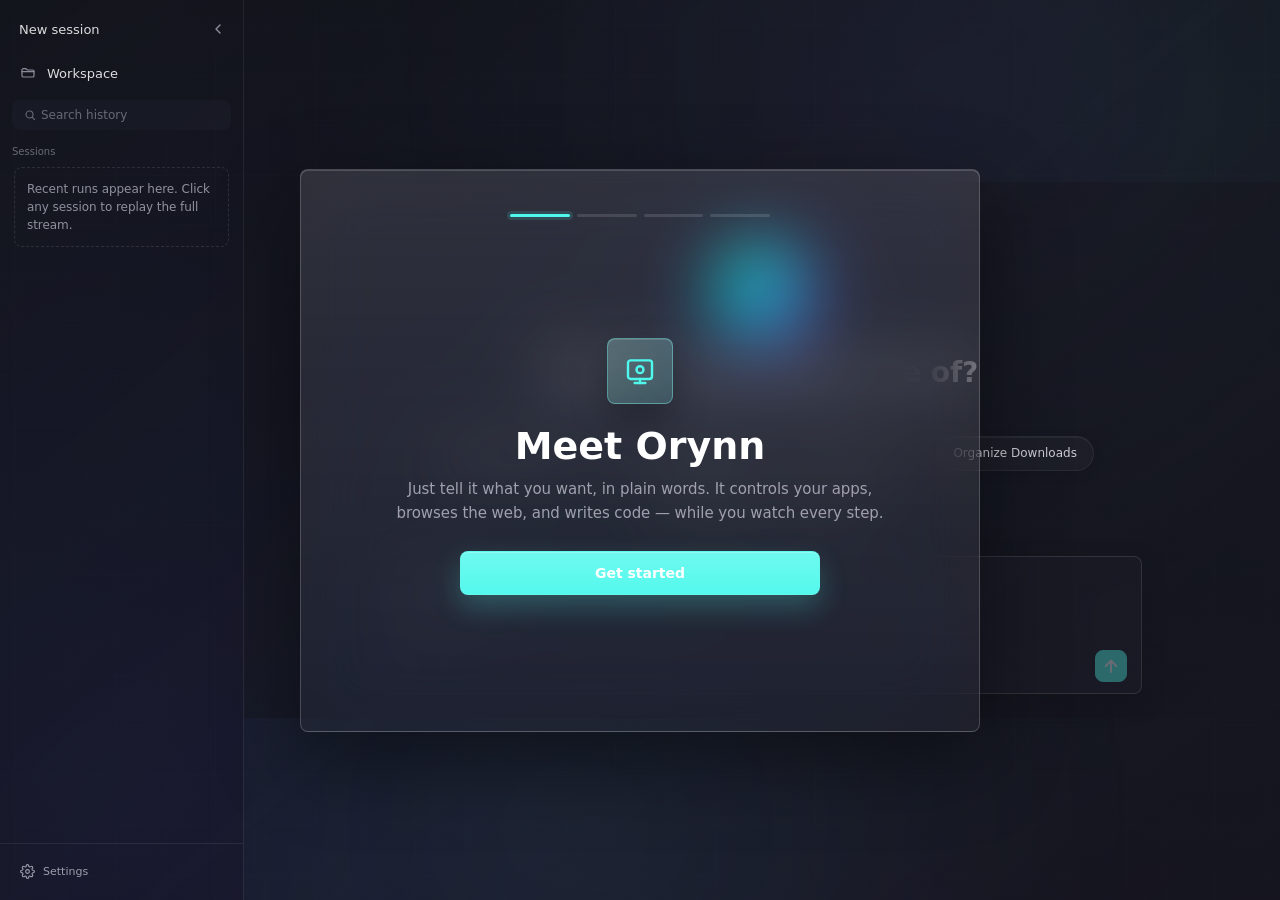
==== commit bd79a9eb: "Round 4: 15 UI/UX fixes — skill persistence, connectors UI, memory browser, workflow library, onboar" ====
--- a/static/index.html
+++ b/static/index.html
@@ -130,7 +130,11 @@
           </div>
         </div>
         <label class="onb-pref">
-          <span class="onb-pref-label">Let the AI talk back<span class="onb-pref-sub">Reads answers aloud + enables the mic</span></span>
+          <span class="onb-pref-label">Speak replies aloud<span class="onb-pref-sub">Read the agent's answers aloud with your PC voice</span></span>
+          <input type="checkbox" id="onb-speak" class="pref-switch">
+        </label>
+        <label class="onb-pref">
+          <span class="onb-pref-label">Voice input<span class="onb-pref-sub">Show the mic so you can talk to the agent</span></span>
           <input type="checkbox" id="onb-voice" class="pref-switch">
         </label>
         <button class="onb-primary" type="button" data-onb-next>Continue</button>
@@ -280,6 +284,28 @@
           </div>
           <p class="settings-hint trust-updated" id="trust-updated">Not loaded yet</p>
         </div>
+        <div class="skills-section" id="workflows-section" data-settings-tab="extensions">
+          <div class="history-header"><span>Workflow Library</span><span id="workflow-count">0</span></div>
+          <div class="skills-grid" id="workflows-grid" style="max-height:260px;overflow-y:auto;">
+            <!-- Rendered via JS -->
+          </div>
+        </div>
+        <div class="skills-section" id="memory-section" data-settings-tab="extensions">
+          <div class="history-header"><span>Knowledge Memory</span><span id="memory-count">0</span></div>
+          <div class="memory-search-row">
+            <input type="text" id="memory-search" class="pref-input" placeholder="Search facts…" style="flex:1">
+            <button class="key-save" id="memory-search-btn" type="button">Search</button>
+          </div>
+          <div class="skills-grid" id="memory-grid" style="max-height:260px;overflow-y:auto;">
+            <!-- Rendered via JS -->
+          </div>
+        </div>
+        <div class="skills-section" id="connectors-section" data-settings-tab="extensions">
+          <div class="history-header"><span>Linked Services</span><span id="connector-count">0</span></div>
+          <div class="skills-grid" id="connectors-grid">
+            <!-- Rendered via JS -->
+          </div>
+        </div>
         <div class="skills-section" id="skills-section" data-settings-tab="extensions">
           <div class="history-header"><span>Expertise Library</span><span id="skill-count">0</span></div>
           <div class="skills-grid" id="skills-grid">
@@ -363,6 +389,12 @@
             <button class="example-btn" type="button" data-example="Clean up my Downloads folder by grouping obvious files, but ask before moving anything.">
               <div class="ex-body"><strong>Organize Downloads</strong><span>Plan first, ask before file moves, then verify.</span></div>
             </button>
+            <button class="example-btn" type="button" data-example="Read my latest emails and give me a two-sentence summary of anything that needs a reply today.">
+              <div class="ex-body"><strong>Email digest</strong><span>Read inbox, flag anything needing a reply.</span></div>
+            </button>
+            <button class="example-btn" type="button" data-example="I'll describe what I want — listen to me speak, then carry out the task on my desktop.">
+              <div class="ex-body"><strong>Voice task</strong><span>Enable the mic in Settings → voice input, then speak your request.</span></div>
+            </button>
           </div>
         </section>
       </div>
@@ -508,6 +540,9 @@
       <div class="shortcut-row"><span>Command palette</span><kbd>Ctrl+K</kbd></div>
       <div class="shortcut-row"><span>Pause / resume</span><kbd>Space</kbd></div>
       <div class="shortcut-row"><span>Close modal</span><kbd>Esc</kbd></div>
+      <div class="shortcut-row"><span>Summon floating assistant</span><kbd>Ctrl+Shift+Space</kbd></div>
+      <div class="shortcut-row"><span>Start Live mode</span><kbd>Ctrl+Shift+L</kbd></div>
+      <div class="shortcut-row"><span>Emergency stop</span><kbd>Ctrl+Shift+X</kbd></div>
     </div>
   </div>
 </div>
@@ -562,6 +597,22 @@
       <button class="modal-btn" id="readiness-preflight-settings" type="button">Open Settings</button>
       <button class="modal-btn" id="readiness-preflight-cancel" type="button">Cancel</button>
       <button class="modal-btn primary" id="readiness-preflight-continue" type="button">Run Anyway</button>
+    </div>
+  </div>
+</div>
+
+<!-- Save-as-workflow modal -->
+<div class="overlay" id="save-workflow">
+  <div class="modal">
+    <div class="eyebrow" style="color: var(--accent); font-size: var(--fs-label); font-weight: 600; letter-spacing: var(--track-cap); text-transform: uppercase;">Save as workflow</div>
+    <h3>Save this task as a reusable workflow</h3>
+    <p style="font-size:var(--fs-label);color:var(--muted-2);margin:4px 0 10px">Give it a name and Orynn will recognise it next time you describe a similar task.</p>
+    <input type="text" id="wf-name" class="pref-input" placeholder="Workflow name" style="margin-bottom:8px">
+    <textarea id="wf-desc" class="pref-input" rows="2" placeholder="Optional description" style="resize:vertical;margin-bottom:8px"></textarea>
+    <input type="text" id="wf-triggers" class="pref-input" placeholder="Trigger phrases (comma-separated, optional)">
+    <div class="modal-actions" style="margin-top:14px">
+      <button class="modal-btn" id="wf-cancel" type="button">Cancel</button>
+      <button class="modal-btn primary" id="wf-save" type="button">Save workflow</button>
     </div>
   </div>
 </div>
--- a/static/style.css
+++ b/static/style.css
@@ -0,0 +1,5184 @@
+  /* ================================================================
+     AI COMPUTER · CODEX-GRADE STREAM
+     Dark-first monitor. Premium hush. Physics-based interactions.
+     ================================================================ */
+
+  :root {
+    /* accent driver — overridable by tweaks */
+    --accent-h: 176;
+    --accent-s: 92%;
+    --accent-l: 64%;
+
+    /* density driver */
+    --density: 1;
+
+    /* glow intensity driver (0..1.6) — subtle ambient accent bleed keeps the UI "alive" */
+    --glow: 0.55;
+
+    /* radii — tight. Codex isn't bubbly. */
+    --r-xs: 4px;
+    --r-sm: 6px;
+    --r: 8px;
+    --r-lg: 12px;
+
+    /* motion */
+    --ease-spring: cubic-bezier(0.32, 0.72, 0, 1);
+    --ease-out: cubic-bezier(0.16, 1, 0.3, 1);
+    --dur: 0.3s;
+    --dur-fast: 0.18s;
+
+    /* typography scale */
+    --fs-micro: 10px;
+    --fs-label: 11px;
+    --fs-sm: 12px;
+    --fs-body: 13px;
+    --fs-md: 14px;
+    --fs-lg: 16px;
+    --track-cap: 0.1em;
+
+    --font-ui: 'Inter', ui-sans-serif, system-ui, -apple-system, sans-serif;
+    --font-display: 'Outfit', 'Inter', ui-sans-serif, system-ui, -apple-system, sans-serif;
+    --font-mono: 'JetBrains Mono', ui-monospace, SFMono-Regular, Menlo, monospace;
+  }
+
+  /* ---------------- DARK THEME (default, "premium" register) ---------------- */
+  [data-theme='dark'] {
+    --bg-0: transparent;             /* behind everything, relies on app-shell background */
+    --bg-1: rgba(20, 22, 28, 0.4);   /* paper - glassy */
+    --bg-2: rgba(28, 30, 42, 0.5);   /* raised - glassy */
+    --bg-3: rgba(36, 38, 55, 0.6);   /* sunken/nested - glassy */
+    --bg-inset: rgba(12, 14, 20, 0.5);
+
+    --ink: #ffffff;
+    --ink-2: #d8d8e0;
+    --ink-3: #9595a0;
+    --text-1: var(--ink);
+    --text-2: var(--ink-2);
+    --text-3: var(--muted);
+    --muted: #a0a0ae;
+    --muted-2: #757582;
+    --muted-3: #4a4a58;
+    --bg-hover: var(--bg-3);
+    --bg-deep: var(--bg-inset);
+    --border: var(--line);
+
+    --line: rgba(255,255,255,0.08);
+    --line-2: rgba(255,255,255,0.12);
+    --line-3: rgba(255,255,255,0.18);
+
+    --accent: hsl(var(--accent-h) var(--accent-s) var(--accent-l));
+    --accent-soft: hsl(var(--accent-h) var(--accent-s) var(--accent-l) / 0.14);
+    --accent-glow-1: hsl(var(--accent-h) var(--accent-s) var(--accent-l) / 0.40);
+    --accent-glow-2: hsl(var(--accent-h) var(--accent-s) var(--accent-l) / 0.18);
+    --accent-on: #fff;
+
+    --ok: hsl(150 62% 58%);
+    --ok-soft: hsl(150 62% 58% / 0.12);
+    --warn: hsl(35 92% 62%);
+    --warn-soft: hsl(35 92% 62% / 0.12);
+    --err: hsl(358 78% 64%);
+    --err-soft: hsl(358 78% 64% / 0.12);
+
+    --grain-opacity: 0.045;
+    --grain-color: rgba(255,255,255,1);
+
+    --shadow-inset: inset 0 1px 0 rgba(255,255,255,0.04);
+    --shadow-card: 0 1px 0 rgba(255,255,255,0.03), 0 12px 24px -12px rgba(0,0,0,0.6);
+    --shadow-pop: 0 20px 48px -16px rgba(0,0,0,0.7), 0 2px 6px -2px rgba(0,0,0,0.5);
+
+    color-scheme: dark;
+  }
+
+  /* ---------------- LIGHT THEME (Claude-matched warm cream) ---------------- */
+  [data-theme='light'] {
+    --bg-0: #f8f8f6;                 /* Claude body cream — behind everything */
+    --bg-1: #f8f8f6;                 /* paper — flat, no layering like Claude */
+    --bg-2: #ffffff;                 /* raised — composer / modal cards */
+    --bg-3: #efeeeb;                 /* sunken/nested — Claude user-bubble grey */
+    --bg-inset: #f1f0ec;
+
+    --ink: #1f1f1e;                  /* Claude near-black, warm */
+    --ink-2: #3d3d39;
+    --ink-3: #8a8982;
+    --text-1: var(--ink);
+    --text-2: var(--ink-2);
+    --text-3: var(--muted);
+    --muted: #73726c;
+    --muted-2: #9a988f;
+    --muted-3: #c4c2b8;
+    --bg-hover: var(--bg-3);
+    --bg-deep: var(--bg-inset);
+    --border: var(--line);
+
+    --line: rgba(31,31,30,0.08);
+    --line-2: rgba(31,31,30,0.13);
+    --line-3: rgba(31,31,30,0.20);
+
+    --accent: hsl(var(--accent-h) calc(var(--accent-s) - 18%) calc(var(--accent-l) - 14%));
+    --accent-soft: hsl(var(--accent-h) var(--accent-s) calc(var(--accent-l) - 8%) / 0.12);
+    --accent-glow-1: hsl(var(--accent-h) var(--accent-s) calc(var(--accent-l) - 10%) / 0.22);
+    --accent-glow-2: hsl(var(--accent-h) var(--accent-s) calc(var(--accent-l) - 10%) / 0.10);
+    --accent-on: #fff;
+
+    --ok: hsl(150 58% 36%);
+    --ok-soft: hsl(150 58% 36% / 0.1);
+    --warn: hsl(32 92% 42%);
+    --warn-soft: hsl(32 92% 42% / 0.1);
+    --err: hsl(358 72% 48%);
+    --err-soft: hsl(358 72% 48% / 0.1);
+
+    --grain-opacity: 0.04;
+    --grain-color: rgba(40,30,20,1);
+
+    --shadow-inset: none;
+    --shadow-card: 0 4px 20px rgba(0,0,0,0.06), 0 0 0 0.5px rgba(31,31,30,0.12);
+    --shadow-pop: 0 12px 40px rgba(0,0,0,0.12), 0 0 0 0.5px rgba(31,31,30,0.18);
+
+    color-scheme: light;
+  }
+
+  /* ---------------- reset / base ---------------- */
+
+  *, *::before, *::after { box-sizing: border-box; }
+  html, body { height: 100%; }
+  body {
+    margin: 0;
+    font-family: var(--font-ui);
+    font-feature-settings: 'ss01','ss02','cv11';
+    font-size: var(--fs-body);
+    color: var(--ink);
+    background: var(--bg-0);
+    overflow: hidden;
+    -webkit-font-smoothing: antialiased;
+    -moz-osx-font-smoothing: grayscale;
+    letter-spacing: -0.005em;
+  }
+
+  /* desktop-style scrollbars everywhere */
+  ::-webkit-scrollbar { width: 10px; height: 10px; }
+  ::-webkit-scrollbar-thumb { background: var(--line-3); border-radius: 999px; border: 2px solid transparent; background-clip: padding-box; }
+  ::-webkit-scrollbar-thumb:hover { background: var(--muted-3); background-clip: padding-box; border: 2px solid transparent; }
+  ::-webkit-scrollbar-track { background: transparent; }
+  * { scrollbar-width: thin; scrollbar-color: var(--line-3) transparent; }
+
+  /* grain overlay + atmospheric gradient removed for cleaner tool aesthetic */
+
+  button, textarea, select, input { font: inherit; color: inherit; }
+  button { cursor: pointer; border: 0; background: none; padding: 0; transform-origin: center; }
+  button:active { transform: scale(0.98); }
+  a { color: inherit; text-decoration: none; }
+  [hidden] { display: none !important; }
+
+  /* Keyboard accessibility: a clean focus ring shown only during keyboard
+     navigation (never on mouse click). :where() keeps specificity at 0 so any
+     element-specific focus styling still wins. */
+  :where(button, a, [role="button"], [tabindex], summary):focus-visible {
+    outline: 2px solid var(--accent);
+    outline-offset: 2px;
+    border-radius: var(--r-xs);
+  }
+  :where(input, textarea, select):focus-visible { outline: none; }
+
+  /* ---------------- layout shell ---------------- */
+
+  /* ---------------- desktop window chrome (Windows 11) ---------------- */
+  .titlebar {
+    -webkit-app-region: drag;
+    app-region: drag;
+    grid-row: 1 / 2;
+    grid-column: 1 / -1;
+    height: 32px;
+    display: flex;
+    align-items: center;
+    justify-content: space-between;
+    padding: 0 0 0 12px;
+    background: transparent;
+    border-bottom: 1px solid rgba(255,255,255,0.05);
+    position: relative;
+    z-index: 3;
+    user-select: none;
+  }
+  .titlebar .tb-left {
+    display: inline-flex; align-items: center; gap: 8px;
+    -webkit-app-region: drag; app-region: drag;
+  }
+  .titlebar .tb-appicon {
+    width: 18px; height: 18px;
+    display: grid; place-items: center;
+    color: var(--accent);
+    border-radius: 3px;
+  }
+  .titlebar .tb-title {
+    font-size: 12px;
+    color: var(--ink);
+    font-weight: 400;
+    letter-spacing: 0;
+    text-transform: none;
+    display: inline-flex; align-items: center;
+    font-family: var(--font-ui);
+  }
+  .titlebar .tb-right {
+    display: inline-flex; align-items: stretch; gap: 0;
+    -webkit-app-region: no-drag; app-region: no-drag;
+    height: 100%;
+  }
+  .titlebar .tb-btn {
+    padding: 3px 10px;
+    border-radius: 4px;
+    font-family: var(--font-ui);
+    font-size: 11px;
+    color: var(--muted);
+    background: transparent;
+    border: 1px solid transparent;
+    cursor: pointer;
+    transition: all var(--dur-fast) var(--ease-out);
+    display: inline-flex; align-items: center; gap: 6px;
+    margin: 4px 8px 4px 0;
+    align-self: center;
+  }
+  .titlebar .tb-btn kbd {
+    font-family: var(--font-ui);
+    color: var(--muted-2);
+    font-size: 10px;
+    background: var(--bg-2);
+    padding: 1px 5px;
+    border-radius: 3px;
+    border: 1px solid var(--line);
+  }
+  .titlebar .tb-btn:hover { color: var(--ink); background: var(--bg-2); border-color: var(--line-2); }
+
+  /* Window controls (min / max / close) */
+  .titlebar .tb-wincontrols {
+    display: inline-flex; align-items: stretch;
+    height: 100%;
+  }
+  .titlebar .tb-wc {
+    width: 46px;
+    height: 32px;
+    display: grid; place-items: center;
+    background: transparent;
+    border: none;
+    color: var(--muted);
+    cursor: pointer;
+    transition: background var(--dur-fast) var(--ease-out), color var(--dur-fast) var(--ease-out);
+    padding: 0;
+    border-radius: 0;
+  }
+  .titlebar .tb-wc:hover { background: var(--bg-2); color: var(--ink); }
+  .titlebar .tb-wc-close:hover { background: #e81123; color: #fff; }
+  [data-theme='light'] .titlebar .tb-wc-close:hover { background: #e81123; color: #fff; }
+
+  .app-shell {
+    position: relative;
+    z-index: 1;
+    display: grid;
+    grid-template-columns: 260px minmax(0, 1fr);
+    grid-template-rows: 1fr auto;
+    height: calc(100vh - 32px);
+    background: radial-gradient(circle at 50% 120%, #150f28 0%, #080a10 60%, #030408 100%);
+    overflow: hidden;
+  }
+  
+  .app-shell::before {
+    content: '';
+    position: absolute;
+    inset: -50%;
+    z-index: -1;
+    background: radial-gradient(circle at 30% 70%, rgba(88, 101, 242, 0.15) 0%, transparent 40%),
+                radial-gradient(circle at 70% 30%, rgba(91, 224, 208, 0.1) 0%, transparent 40%);
+    animation: slow-pan 20s infinite alternate ease-in-out;
+  }
+  
+  @keyframes slow-pan {
+    0% { transform: rotate(0deg) scale(1); }
+    100% { transform: rotate(5deg) scale(1.1); }
+  }
+  .app-shell.no-titlebar { height: 100vh; }
+  .sidebar { grid-column: 1; grid-row: 1 / span 2; }
+  .main    { grid-column: 2; grid-row: 1 / span 2; }
+
+  /* ---------------- sidebar ---------------- */
+
+  .sidebar {
+    background: rgba(10, 12, 16, 0.6);
+    backdrop-filter: blur(24px) saturate(1.2);
+    -webkit-backdrop-filter: blur(24px) saturate(1.2);
+    border-right: 1px solid var(--line);
+    display: flex;
+    flex-direction: column;
+    min-width: 0;
+    height: 100vh;
+    overflow: hidden;
+    position: relative;
+    box-shadow: inset -1px 0 0 rgba(255,255,255,0.02);
+  }
+
+  .sidebar-top {
+    padding: 16px 14px 12px;
+    border-bottom: 1px solid var(--line);
+  }
+
+  .brand-row {
+    display: flex;
+    align-items: center;
+    gap: 10px;
+    margin-bottom: 12px;
+  }
+
+  .nav-toggle {
+    display: none;
+    width: 32px;
+    height: 32px;
+    border-radius: var(--r-sm);
+    align-items: center;
+    justify-content: center;
+    border: 1px solid var(--line-2);
+    background: var(--bg-2);
+    color: var(--muted);
+    transition: all var(--dur-fast) var(--ease-out);
+  }
+  .nav-toggle:hover { color: var(--ink); background: var(--bg-3); border-color: var(--line-3); }
+
+  .brand-mark {
+    width: 28px;
+    height: 28px;
+    border-radius: 7px;
+    display: grid;
+    place-items: center;
+    background: linear-gradient(145deg, var(--bg-3), var(--bg-2));
+    border: 1px solid var(--line-2);
+    box-shadow: var(--shadow-inset);
+    position: relative;
+    overflow: hidden;
+  }
+  .brand-mark::before {
+    content: '';
+    position: absolute;
+    inset: 3px;
+    border-radius: 4px;
+    background:
+      conic-gradient(from 180deg at 50% 50%,
+        var(--accent) 0deg,
+        hsl(var(--accent-h) 70% 50%) 90deg,
+        var(--accent) 180deg,
+        hsl(var(--accent-h) 92% 70%) 270deg,
+        var(--accent) 360deg);
+    filter: blur(0.3px);
+    opacity: 0.92;
+  }
+  .brand-mark::after {
+    content: '';
+    position: absolute;
+    inset: 6px;
+    border-radius: 2px;
+    background: var(--bg-0);
+  }
+
+  .brand-copy { min-width: 0; flex: 1; }
+  .brand-copy h1 {
+    margin: 0;
+    font-size: var(--fs-md);
+    font-weight: 600;
+    letter-spacing: -0.02em;
+  }
+  .brand-copy p {
+    margin: 2px 0 0;
+    font-size: var(--fs-label);
+    color: var(--muted);
+    letter-spacing: 0;
+  }
+
+  .compare-row {
+    display: grid;
+    grid-template-columns: 1fr 1fr;
+    gap: 4px;
+    padding: 3px;
+    background: rgba(20, 22, 28, 0.4);
+    backdrop-filter: blur(16px);
+    -webkit-backdrop-filter: blur(16px);
+    border: 1px solid var(--line-2);
+    box-shadow: 0 8px 32px rgba(0,0,0,0.4);
+    border-radius: var(--r);
+  }
+  .compare-link {
+    display: inline-flex;
+    align-items: center;
+    justify-content: center;
+    padding: 6px 8px;
+    border-radius: var(--r-sm);
+    color: var(--muted);
+    font-size: var(--fs-label);
+    font-weight: 500;
+    transition: color var(--dur-fast) var(--ease-out), background var(--dur-fast) var(--ease-out);
+  }
+  .compare-link:hover { color: var(--ink-2); }
+  .compare-link.active {
+    color: var(--ink);
+    background: var(--bg-3);
+    box-shadow: var(--shadow-inset);
+  }
+
+  .sidebar-controls { padding: 12px 14px 10px; }
+
+  .sidebar-button {
+    width: 100%;
+    display: inline-flex;
+    align-items: center;
+    justify-content: space-between;
+    padding: 9px 12px;
+    border-radius: var(--r);
+    background: var(--bg-2);
+    border: 1px solid var(--line-2);
+    color: var(--ink);
+    font-weight: 500;
+    font-size: var(--fs-body);
+    transition: background var(--dur-fast) var(--ease-out), border-color var(--dur-fast) var(--ease-out);
+    box-shadow: var(--shadow-inset);
+  }
+  .sidebar-button:hover { background: var(--bg-3); border-color: var(--line-3); }
+  .sidebar-button span:last-child {
+    font-family: var(--font-mono);
+    font-size: var(--fs-micro);
+    color: var(--muted);
+    padding: 2px 5px;
+    border: 1px solid var(--line-2);
+    border-radius: 4px;
+  }
+
+  .history-search { padding: 0 14px 10px; position: relative; }
+  .history-search::before {
+    content: '';
+    position: absolute;
+    left: 24px;
+    top: 50%;
+    transform: translateY(calc(-50% - 5px));
+    width: 12px; height: 12px;
+    background: currentColor;
+    color: var(--muted-2);
+    -webkit-mask: url("data:image/svg+xml;utf8,<svg xmlns='http://www.w3.org/2000/svg' viewBox='0 0 24 24' fill='none' stroke='currentColor' stroke-width='2.2' stroke-linecap='round' stroke-linejoin='round'><circle cx='11' cy='11' r='7'/><line x1='21' y1='21' x2='16.65' y2='16.65'/></svg>") center/contain no-repeat;
+            mask: url("data:image/svg+xml;utf8,<svg xmlns='http://www.w3.org/2000/svg' viewBox='0 0 24 24' fill='none' stroke='currentColor' stroke-width='2.2' stroke-linecap='round' stroke-linejoin='round'><circle cx='11' cy='11' r='7'/><line x1='21' y1='21' x2='16.65' y2='16.65'/></svg>") center/contain no-repeat;
+    pointer-events: none;
+  }
+  .history-search input {
+    width: 100%;
+    border-radius: var(--r-sm);
+    border: 1px solid var(--line-2);
+    background: var(--bg-2);
+    padding: 7px 10px 7px 28px;
+    color: var(--ink);
+    outline: none;
+    font-size: var(--fs-sm);
+    transition: border-color var(--dur-fast) var(--ease-out), box-shadow var(--dur-fast) var(--ease-out);
+  }
+  .history-search input::placeholder { color: var(--muted-2); }
+  .history-search input:focus {
+    border-color: var(--accent);
+    box-shadow: 0 0 0 3px var(--accent-soft);
+  }
+
+  .history-header {
+    display: flex;
+    align-items: center;
+    justify-content: space-between;
+    padding: 4px 16px 8px;
+    color: var(--muted-2);
+    font-size: var(--fs-label);
+    font-weight: 600;
+    text-transform: uppercase;
+    letter-spacing: var(--track-cap);
+  }
+  .history-header span:last-child {
+    font-family: var(--font-mono);
+    font-weight: 500;
+    color: var(--muted-2);
+    letter-spacing: 0;
+  }
+
+  /* ---------------- skills ---------------- */
+  .skills-section { padding: 0 14px 16px; }
+  .skills-grid { display: flex; flex-direction: column; gap: 8px; }
+  .grid-empty { margin: 8px 0; font-size: var(--fs-label); color: var(--muted-2); line-height: 1.4; }
+  .skill-item {
+    display: flex; align-items: center; justify-content: space-between;
+    padding: 8px 10px; border-radius: var(--r-sm); background: var(--bg-2);
+    border: 1px solid var(--line-2); transition: all var(--dur-fast) var(--ease-out);
+    cursor: pointer; position: relative; overflow: hidden;
+  }
+  .skill-item:hover { border-color: var(--line-3); background: var(--bg-3); }
+  .skill-item.active { border-color: var(--accent); background: var(--accent-soft); }
+  .skill-info { flex: 1; min-width: 0; z-index: 1; }
+  .skill-name { font-size: var(--fs-label); font-weight: 600; color: var(--ink); }
+  .skill-desc { font-size: var(--fs-micro); color: var(--muted); white-space: nowrap; overflow: hidden; text-overflow: ellipsis; margin-top: 1px; }
+  .skill-toggle {
+    width: 28px; height: 16px; border-radius: 999px; background: var(--muted-3);
+    position: relative; transition: background var(--dur-fast) var(--ease-out);
+    margin-left: 8px; z-index: 1;
+  }
+  .skill-item.active .skill-toggle { background: var(--accent); }
+  .skill-toggle::after {
+    content: ''; position: absolute; left: 2px; top: 2px; width: 12px; height: 12px;
+    border-radius: 50%; background: #fff; transition: transform var(--dur-fast) var(--ease-out);
+  }
+  .skill-item.active .skill-toggle::after { transform: translateX(12px); }
+
+  .history-list { flex: 1; overflow: auto; padding: 0 8px 16px; scrollbar-width: thin; }
+  .history-list::-webkit-scrollbar { width: 6px; }
+  .history-list::-webkit-scrollbar-thumb { background: var(--line-3); border-radius: 999px; }
+  .history-list::-webkit-scrollbar-track { background: transparent; }
+
+  .history-item {
+    position: relative;
+    display: flex;
+    gap: 9px;
+    align-items: center;
+    padding: 7px 10px;
+    border-radius: var(--r-sm);
+    margin-bottom: 1px;
+    border: 1px solid transparent;
+    transition: background var(--dur-fast) var(--ease-out), border-color var(--dur-fast) var(--ease-out);
+    width: 100%;
+    text-align: left;
+    color: var(--ink-2);
+  }
+  .history-item:hover { background: var(--bg-2); border-color: var(--line); }
+  .history-item.active {
+    background: var(--bg-2);
+    border-color: var(--line-2);
+    color: var(--ink);
+    box-shadow: var(--shadow-inset);
+  }
+
+  /* Small status dot (calm) — only running/failed/paused stand out; a
+     successful or cancelled run stays muted so the list reads cleanly. */
+  .history-dot {
+    width: 6px; height: 6px; min-width: 6px;
+    border-radius: 50%;
+    flex-shrink: 0;
+    background: var(--line-3);
+  }
+  .history-dot.running { background: var(--accent); box-shadow: 0 0 0 2px var(--accent-soft); animation: dot-pulse 1.5s ease-in-out infinite; }
+  .history-dot.paused { background: var(--warn); }
+  .history-dot.done    { background: color-mix(in oklab, var(--accent) 60%, var(--line-3)); }
+  .history-dot.failed  { background: var(--err); }
+  .history-dot.cancelled { background: var(--line-3); }
+
+  @keyframes dot-pulse {
+    0%,100% { box-shadow: 0 0 0 2px var(--accent-soft); }
+    50%     { box-shadow: 0 0 0 4px var(--accent-soft); }
+  }
+
+  /* Title (one line, ellipsized) + compact age on the right — Codex-style. */
+  .history-copy {
+    min-width: 0; flex: 1;
+    display: flex; align-items: baseline; gap: 8px;
+  }
+  .history-goal {
+    flex: 1; min-width: 0;
+    font-size: var(--fs-sm);
+    font-weight: 500;
+    line-height: 1.45;
+    color: var(--ink);
+    white-space: nowrap;
+    overflow: hidden;
+    text-overflow: ellipsis;
+  }
+  .history-item.terminal:not(.active) .history-goal { color: var(--ink-2); }
+  /* "×N" badge when identical runs are collapsed into one sidebar row. */
+  .history-dup-badge {
+    flex-shrink: 0;
+    align-self: center;
+    padding: 0 5px;
+    border-radius: 99px;
+    background: var(--bg-3);
+    color: var(--muted-2);
+    font-size: var(--fs-micro);
+    font-weight: 600;
+    font-variant-numeric: tabular-nums;
+  }
+  .history-meta {
+    flex-shrink: 0;
+    color: var(--muted-2);
+    font-size: var(--fs-micro);
+    letter-spacing: 0;
+    font-variant-numeric: tabular-nums;
+  }
+  /* The age hides on hover so the "Copy task" affordance can take its place. */
+  .history-item:hover .history-meta { opacity: 0; }
+  .usage-badge {
+    display: inline-block;
+    margin-top: 3px;
+    padding: 0 4px;
+    background: var(--bg-3);
+    border-radius: var(--r-sm);
+    color: var(--muted-2);
+    font-size: var(--fs-micro);
+    font-family: var(--font-mono);
+  }
+  .history-retask {
+    position: absolute;
+    top: 50%; right: 8px;
+    transform: translateY(-50%);
+    padding: 2px 7px;
+    background: var(--bg-3);
+    border: 1px solid var(--line);
+    border-radius: var(--r-sm);
+    color: var(--muted-2);
+    font-size: var(--fs-micro);
+    cursor: pointer;
+    opacity: 0;
+    pointer-events: none;
+    transition: opacity var(--dur-fast) var(--ease-out), color var(--dur-fast);
+  }
+  .history-item:hover .history-retask { opacity: 1; pointer-events: auto; }
+  .history-item:hover .history-retask:hover { color: var(--ink); border-color: var(--line-2); }
+
+  .history-empty {
+    margin: 6px 6px 0;
+    padding: 12px;
+    color: var(--muted);
+    border: 1px dashed var(--line-2);
+    border-radius: var(--r);
+    font-size: var(--fs-sm);
+    line-height: 1.5;
+  }
+
+  .sidebar-footer {
+    border-top: 1px solid var(--line);
+    padding: 12px 14px 14px;
+    display: grid;
+    gap: 10px;
+  }
+
+  /* slim sidebar footer — Settings button + provider chips */
+  .sidebar-foot {
+    margin-top: auto;
+    border-top: 1px solid var(--line);
+    padding: 8px 10px 10px;
+    display: grid;
+    gap: 8px;
+  }
+  .sidebar-settings-btn {
+    display: flex;
+    align-items: center;
+    gap: 8px;
+    width: 100%;
+    padding: 7px 9px;
+    border-radius: var(--r-sm);
+    color: var(--muted);
+    font-size: var(--fs-label);
+    transition: background var(--dur-fast) var(--ease-out), color var(--dur-fast) var(--ease-out);
+  }
+  .sidebar-settings-btn:hover { background: var(--bg-2); color: var(--ink); }
+  .sidebar-settings-btn svg { flex-shrink: 0; }
+
+  /* settings modal */
+  .settings-modal {
+    width: min(540px, 100%);
+    max-height: 82vh;
+    display: flex;
+    flex-direction: column;
+    padding: 0;
+  }
+  .settings-head {
+    display: flex;
+    align-items: center;
+    justify-content: space-between;
+    padding: 16px 20px 12px;
+    border-bottom: 1px solid var(--line);
+  }
+  .settings-head h3 { margin: 0; font-size: 15px; font-weight: 600; color: var(--ink); }
+  .settings-tabs {
+    display: flex;
+    gap: 4px;
+    padding: 10px 16px 0;
+    flex-shrink: 0;
+  }
+  .settings-tab {
+    background: transparent;
+    border: 0;
+    padding: 7px 12px;
+    border-radius: var(--r-sm);
+    color: var(--muted);
+    font-size: var(--fs-sm);
+    font-weight: 550;
+    cursor: pointer;
+    font-family: var(--font-ui);
+    transition: color var(--dur-fast) var(--ease-out), background var(--dur-fast) var(--ease-out);
+  }
+  .settings-tab:hover { color: var(--ink-2); background: var(--bg-2); }
+  .settings-tab.is-active { color: var(--accent); background: var(--accent-soft); }
+  .settings-body {
+    padding: 16px 20px 20px;
+    display: grid;
+    gap: 18px;
+    overflow: auto;
+  }
+  .settings-group { display: grid; gap: 5px; }
+
+  .selector-label {
+    font-size: var(--fs-label);
+    font-weight: 600;
+    letter-spacing: var(--track-cap);
+    text-transform: uppercase;
+    color: var(--muted-2);
+    margin-bottom: 5px;
+  }
+
+  .selector-wrap select,
+  .selector-wrap input[type='text'] {
+    width: 100%;
+    border-radius: var(--r-sm);
+    border: 1px solid var(--line-2);
+    background: var(--bg-2);
+    padding: 7px 10px;
+    color: var(--ink);
+    outline: none;
+    font-size: var(--fs-sm);
+    appearance: none;
+    -webkit-appearance: none;
+    background-image: url("data:image/svg+xml;utf8,<svg xmlns='http://www.w3.org/2000/svg' width='10' height='6' viewBox='0 0 10 6'><path d='M1 1l4 4 4-4' stroke='%238a8a93' stroke-width='1.5' fill='none' stroke-linecap='round' stroke-linejoin='round'/></svg>");
+    background-repeat: no-repeat;
+    background-position: right 10px center;
+    padding-right: 26px;
+    transition: border-color var(--dur-fast) var(--ease-out), box-shadow var(--dur-fast) var(--ease-out);
+  }
+  .selector-wrap input[type='text'] { background-image: none; padding-right: 10px; }
+  .selector-wrap select:focus,
+  .selector-wrap input[type='text']:focus {
+    border-color: var(--accent);
+    box-shadow: 0 0 0 3px var(--accent-soft);
+  }
+  .provider-chips { display: flex; flex-wrap: wrap; gap: 4px; padding-top: 4px; }
+  .provider-chip { display: inline-flex; align-items: center; gap: 4px; font-size: var(--fs-label); color: var(--muted-2); padding: 2px 7px; border-radius: 99px; background: var(--bg-2); border: 1px solid var(--line); }
+  .provider-chip .chip-dot { width: 5px; height: 5px; border-radius: 50%; background: var(--muted-3); flex-shrink: 0; }
+  .provider-chip.ok .chip-dot { background: var(--ok); }
+  .readiness-grid { display: grid; grid-template-columns: repeat(auto-fit, minmax(210px, 1fr)); gap: 8px; }
+  .readiness-item {
+    min-height: 54px;
+    display: grid;
+    grid-template-columns: 8px minmax(0, 1fr) auto;
+    align-items: center;
+    gap: 10px;
+    padding: 9px 10px;
+    border: 1px solid var(--line);
+    border-radius: 8px;
+    background: var(--bg-2);
+  }
+  .readiness-dot { width: 8px; height: 8px; border-radius: 50%; background: var(--muted-3); box-shadow: 0 0 0 3px color-mix(in srgb, var(--muted-3) 16%, transparent); }
+  .readiness-info { min-width: 0; }
+  .readiness-name { font-size: var(--fs-small); font-weight: 650; color: var(--text); white-space: nowrap; overflow: hidden; text-overflow: ellipsis; }
+  .readiness-detail { margin-top: 2px; font-size: var(--fs-label); color: var(--muted-2); line-height: 1.35; overflow-wrap: anywhere; }
+  .readiness-fix { margin-top: 2px; font-size: var(--fs-label); color: var(--accent); line-height: 1.35; overflow-wrap: anywhere; }
+  .readiness-status {
+    padding: 2px 6px;
+    border-radius: 99px;
+    border: 1px solid var(--line);
+    font-size: var(--fs-label);
+    color: var(--muted-2);
+    background: var(--bg-1);
+  }
+  .readiness-item.ready .readiness-dot { background: var(--ok); box-shadow: 0 0 0 3px color-mix(in srgb, var(--ok) 18%, transparent); }
+  .readiness-item.warning .readiness-dot { background: var(--warn); box-shadow: 0 0 0 3px color-mix(in srgb, var(--warn) 18%, transparent); }
+  .readiness-item.blocked .readiness-dot { background: var(--danger); box-shadow: 0 0 0 3px color-mix(in srgb, var(--danger) 18%, transparent); }
+  .readiness-item.unavailable .readiness-dot { background: var(--muted-3); }
+  #readiness-score[data-status='ready'] { color: var(--ok); }
+  #readiness-score[data-status='warning'] { color: var(--warn); }
+  #readiness-score[data-status='blocked'] { color: var(--danger); }
+
+  .trust-grid {
+    display: grid;
+    grid-template-columns: repeat(auto-fit, minmax(148px, 1fr));
+    gap: 8px;
+  }
+  .trust-card {
+    min-height: 78px;
+    display: grid;
+    align-content: space-between;
+    gap: 7px;
+    padding: 10px;
+    border-radius: 8px;
+    border: 1px solid var(--line-2);
+    background: var(--bg-2);
+    box-shadow: var(--shadow-inset);
+  }
+  .trust-card-label {
+    font-size: var(--fs-micro);
+    font-weight: 700;
+    letter-spacing: var(--track-cap);
+    text-transform: uppercase;
+    color: var(--muted-2);
+  }
+  .trust-card-value {
+    font-family: var(--font-mono);
+    font-size: 18px;
+    font-weight: 650;
+    color: var(--ink);
+    letter-spacing: 0;
+    line-height: 1.1;
+  }
+  .trust-card-detail {
+    font-size: var(--fs-label);
+    color: var(--muted);
+    line-height: 1.35;
+    overflow-wrap: anywhere;
+  }
+  .trust-card.ready .trust-card-value { color: var(--ok); }
+  .trust-card.attention .trust-card-value,
+  .trust-card.warning .trust-card-value { color: var(--warn); }
+  .trust-card.blocked .trust-card-value { color: var(--danger); }
+  .trust-lists {
+    display: grid;
+    grid-template-columns: repeat(auto-fit, minmax(210px, 1fr));
+    gap: 8px;
+    margin-top: 8px;
+  }
+  .trust-panel {
+    min-width: 0;
+    border: 1px solid var(--line-2);
+    border-radius: 8px;
+    background: var(--bg-2);
+    overflow: hidden;
+  }
+  .trust-panel-head {
+    display: flex;
+    align-items: center;
+    justify-content: space-between;
+    gap: 10px;
+    padding: 8px 10px;
+    border-bottom: 1px solid var(--line);
+    color: var(--muted-2);
+    font-size: var(--fs-micro);
+    font-weight: 700;
+    letter-spacing: var(--track-cap);
+    text-transform: uppercase;
+  }
+  .trust-panel-head span:last-child {
+    font-family: var(--font-mono);
+    letter-spacing: 0;
+  }
+  .trust-list {
+    display: grid;
+    gap: 1px;
+  }
+  .trust-row {
+    display: grid;
+    grid-template-columns: minmax(0, 1fr) auto;
+    gap: 8px;
+    padding: 8px 10px;
+    border-top: 1px solid transparent;
+    color: var(--ink-2);
+    font-size: var(--fs-label);
+  }
+  .trust-row + .trust-row { border-top-color: var(--line); }
+  .trust-row-main {
+    min-width: 0;
+    display: grid;
+    gap: 2px;
+  }
+  .trust-row-title {
+    color: var(--ink);
+    font-weight: 600;
+    white-space: nowrap;
+    overflow: hidden;
+    text-overflow: ellipsis;
+  }
+  .trust-row-detail {
+    color: var(--muted);
+    overflow-wrap: anywhere;
+  }
+  .trust-row-badge {
+    align-self: start;
+    padding: 2px 6px;
+    border-radius: 99px;
+    border: 1px solid var(--line);
+    color: var(--muted-2);
+    background: var(--bg-1);
+    font-family: var(--font-mono);
+    font-size: var(--fs-micro);
+    letter-spacing: 0;
+  }
+  .trust-row-actions {
+    display: flex;
+    align-items: flex-start;
+    justify-content: flex-end;
+    gap: 5px;
+    flex-wrap: wrap;
+  }
+  .trust-action-btn {
+    min-height: 22px;
+    padding: 2px 7px;
+    border-radius: 6px;
+    border: 1px solid var(--line);
+    background: var(--bg-1);
+    color: var(--ink-2);
+    font-size: var(--fs-micro);
+    font-weight: 650;
+    line-height: 1.3;
+    transition: background var(--dur-fast) var(--ease-out), border-color var(--dur-fast) var(--ease-out), color var(--dur-fast) var(--ease-out);
+  }
+  .trust-action-btn:hover {
+    background: var(--bg-3);
+    border-color: var(--line-3);
+    color: var(--ink);
+  }
+  .trust-action-btn.danger {
+    border-color: color-mix(in oklab, var(--danger) 46%, var(--line));
+    color: var(--danger);
+  }
+  .trust-empty {
+    padding: 10px;
+    color: var(--muted);
+    font-size: var(--fs-label);
+  }
+  .trust-updated {
+    margin-top: 8px;
+  }
+  #trust-status[data-status='ready'] { color: var(--ok); }
+  #trust-status[data-status='attention'],
+  #trust-status[data-status='warning'] { color: var(--warn); }
+  #trust-status[data-status='blocked'] { color: var(--danger); }
+
+  /* ---------------- main column ---------------- */
+
+  .main {
+    min-width: 0;
+    display: flex;
+    flex-direction: column;
+    height: 100vh;
+    overflow: hidden;
+    background: var(--bg-1);
+    position: relative;
+  }
+
+  /* 2px Token Budget bar — top edge of main */
+  .budget-bar {
+    position: relative;
+    height: 2px;
+    background: var(--line);
+    z-index: 2;
+    overflow: hidden;
+  }
+  .budget-bar::before {
+    content: '';
+    position: absolute;
+    inset: 0 auto 0 0;
+    width: calc(var(--budget-used, 0%));
+    background: var(--accent);
+    box-shadow: 0 0 10px var(--accent-glow-1);
+    transition: width 0.8s var(--ease-spring), background 0.3s var(--ease-out);
+  }
+  .budget-bar[data-level='warn']::before {
+    background: linear-gradient(90deg, var(--accent) 0%, var(--warn) 100%);
+  }
+  .budget-bar[data-level='crit']::before {
+    background: linear-gradient(90deg, var(--accent) 0%, var(--warn) 55%, var(--err) 100%);
+  }
+  .budget-bar::after {
+    content: '';
+    position: absolute;
+    top: 0;
+    left: calc(var(--budget-used, 0%) - 10px);
+    width: 10px;
+    height: 2px;
+    background: linear-gradient(90deg, transparent, rgba(255,255,255,0.9));
+    transition: left 0.8s var(--ease-spring);
+  }
+  [data-theme='light'] .budget-bar::after {
+    background: linear-gradient(90deg, transparent, rgba(255,255,255,0.9));
+  }
+
+  .topbar {
+    display: grid;
+    grid-template-columns: 1fr auto;
+    align-items: center;
+    gap: 14px;
+    padding: calc(12px * var(--density)) 20px;
+    border-bottom: 1px solid var(--line);
+    background: var(--bg-1);
+    position: relative;
+  }
+
+  .topbar-main { min-width: 0; display: flex; align-items: center; gap: 12px; }
+
+  .topbar-title {
+    min-width: 0;
+  }
+  .topbar-title .crumbs {
+    margin: 0 0 2px;
+    color: var(--muted-2);
+    font-size: var(--fs-micro);
+    font-weight: 600;
+    letter-spacing: var(--track-cap);
+    text-transform: uppercase;
+    display: flex;
+    align-items: center;
+    gap: 6px;
+  }
+  .topbar-title .crumbs .sep { color: var(--muted-3); }
+  .topbar-title h2 {
+    margin: 0;
+    font-size: var(--fs-md);
+    font-weight: 600;
+    letter-spacing: -0.02em;
+    white-space: nowrap;
+    overflow: hidden;
+    text-overflow: ellipsis;
+    /* Shrink responsively within the topbar row instead of holding a fixed
+       480px and clipping the model/control chips beside it. */
+    min-width: 0;
+    flex: 0 1 auto;
+    max-width: min(480px, 46vw);
+  }
+  .topbar-row { display: flex; align-items: center; gap: 6px; min-width: 0; overflow: hidden; }
+  .topbar-dot { width: 7px; height: 7px; border-radius: 50%; flex-shrink: 0; }
+  .topbar-dot.running { background: var(--accent); animation: dot-pulse 1.5s infinite; }
+  .topbar-dot.done    { background: var(--ok); }
+  .topbar-dot.failed  { background: var(--err); }
+  .topbar-dot.paused  { background: var(--warn); }
+  .topbar-ctx { font-size: var(--fs-sm); color: var(--muted-2); font-weight: 400; white-space: nowrap; overflow: hidden; text-overflow: ellipsis; flex-shrink: 1; }
+  .topbar-control {
+    min-width: 0;
+    max-width: 220px;
+    height: 24px;
+    display: inline-flex;
+    align-items: center;
+    gap: 6px;
+    padding: 0 8px;
+    border: 1px solid var(--line);
+    border-radius: 7px;
+    background: var(--bg-2);
+    color: var(--muted);
+    font-size: var(--fs-label);
+    font-weight: 650;
+    white-space: nowrap;
+    overflow: hidden;
+    text-overflow: ellipsis;
+  }
+  .topbar-control[hidden] { display: none; }
+  .topbar-control-dot {
+    width: 6px;
+    height: 6px;
+    border-radius: 999px;
+    background: currentColor;
+    flex-shrink: 0;
+    box-shadow: 0 0 0 3px color-mix(in srgb, currentColor 12%, transparent);
+  }
+  .topbar-control span:last-child {
+    overflow: hidden;
+    text-overflow: ellipsis;
+  }
+  .topbar-control.uia {
+    color: var(--ok);
+    border-color: color-mix(in srgb, var(--ok) 38%, var(--line));
+    background: color-mix(in srgb, var(--ok) 8%, var(--bg-2));
+  }
+  .topbar-control.vision {
+    color: var(--warn);
+    border-color: color-mix(in srgb, var(--warn) 38%, var(--line));
+    background: color-mix(in srgb, var(--warn) 9%, var(--bg-2));
+  }
+  .topbar-control.electron {
+    color: var(--accent);
+    border-color: color-mix(in srgb, var(--accent) 42%, var(--line));
+    background: color-mix(in srgb, var(--accent) 10%, var(--bg-2));
+  }
+  .topbar-control.miss {
+    color: var(--err);
+    border-color: color-mix(in srgb, var(--err) 38%, var(--line));
+    background: color-mix(in srgb, var(--err) 8%, var(--bg-2));
+  }
+
+  .project-folder-trigger {
+    position: relative;
+    display: flex;
+    align-items: center;
+    gap: 8px;
+    width: calc(100% - 24px);
+    margin: 6px 12px 0;
+    padding: 6px 8px;
+    border-radius: var(--r-sm);
+    border: 1px solid transparent;
+    background: transparent;
+    transition: background var(--dur-fast) var(--ease-out), border-color var(--dur-fast) var(--ease-out);
+    overflow: hidden;
+  }
+  .project-folder-trigger::after { display: none; }
+  .project-folder-trigger:hover {
+    background: var(--bg-2);
+    border-color: var(--line-2);
+  }
+  .project-folder-icon {
+    width: 22px;
+    height: 22px;
+    border-radius: 5px;
+    display: grid;
+    place-items: center;
+    color: var(--muted);
+    background: transparent;
+    border: 0;
+    flex-shrink: 0;
+  }
+  .project-folder-copy {
+    min-width: 0;
+    display: grid;
+    gap: 0;
+    text-align: left;
+    position: relative;
+    z-index: 1;
+  }
+  .project-folder-label { display: none; }
+  .project-folder-name {
+    font-size: 13px;
+    font-weight: 500;
+    color: var(--ink);
+    white-space: nowrap;
+    overflow: hidden;
+    text-overflow: ellipsis;
+  }
+  .project-folder-path {
+    font-size: 11px;
+    color: var(--muted-2);
+    white-space: nowrap;
+    overflow: hidden;
+    text-overflow: ellipsis;
+  }
+
+  .safety-strip {
+    display: flex;
+    align-items: center;
+    gap: 8px;
+    flex-wrap: wrap;
+    justify-content: flex-end;
+  }
+
+  /* premium pill — 1px border, subtle inset, mono data */
+  .pill {
+    display: inline-flex;
+    align-items: center;
+    gap: 7px;
+    padding: 4px 9px 4px 8px;
+    border-radius: var(--r-sm);
+    border: 1px solid var(--line-2);
+    background: var(--bg-2);
+    font-size: var(--fs-label);
+    color: var(--muted);
+    box-shadow: var(--shadow-inset);
+    line-height: 1.4;
+    transition: border-color var(--dur-fast) var(--ease-out), color var(--dur-fast) var(--ease-out);
+  }
+  .pill .pill-label {
+    font-size: var(--fs-micro);
+    font-weight: 600;
+    letter-spacing: var(--track-cap);
+    text-transform: uppercase;
+    color: var(--muted-2);
+  }
+  .pill .pill-val {
+    font-family: var(--font-mono);
+    font-weight: 500;
+    color: var(--ink-2);
+    letter-spacing: 0;
+  }
+  .pill .pill-dot {
+    width: 6px;
+    height: 6px;
+    border-radius: 999px;
+    background: var(--muted-3);
+    flex-shrink: 0;
+  }
+
+  /* budget pill — shows the percentage as a mini bar inside */
+  .pill.budget-pill {
+    gap: 8px;
+  }
+  .pill.budget-pill .minibar {
+    width: 36px;
+    height: 4px;
+    border-radius: 999px;
+    background: var(--line);
+    overflow: hidden;
+    position: relative;
+  }
+  .pill.budget-pill .minibar::before {
+    content: '';
+    position: absolute;
+    inset: 0 auto 0 0;
+    width: var(--budget-used, 0%);
+    background: linear-gradient(90deg,
+      hsl(150 62% 52%),
+      hsl(var(--accent-h) var(--accent-s) var(--accent-l)),
+      hsl(35 92% 62%),
+      hsl(358 78% 62%));
+    transition: width 0.8s var(--ease-spring);
+  }
+  .pill.budget-pill.warn { border-color: color-mix(in oklab, var(--warn) 50%, var(--line-2)); }
+  .pill.budget-pill.warn .pill-val { color: var(--warn); }
+  .pill.budget-pill.crit { border-color: color-mix(in oklab, var(--err) 55%, var(--line-2)); }
+  .pill.budget-pill.crit .pill-val { color: var(--err); }
+
+  .controls { display: flex; gap: 6px; flex-wrap: wrap; }
+
+  .control-btn {
+    padding: 6px 11px;
+    border-radius: var(--r-sm);
+    border: 1px solid var(--line-2);
+    background: var(--bg-2);
+    color: var(--ink-2);
+    font-size: var(--fs-sm);
+    font-weight: 500;
+    transition: background var(--dur-fast) var(--ease-out), border-color var(--dur-fast) var(--ease-out), color var(--dur-fast) var(--ease-out);
+    box-shadow: var(--shadow-inset);
+    display: inline-flex;
+    align-items: center;
+    gap: 6px;
+  }
+  .control-btn:hover { background: var(--bg-3); border-color: var(--line-3); color: var(--ink); }
+  .control-btn.primary {
+    background: var(--accent);
+    border-color: var(--accent);
+    color: var(--accent-on);
+  }
+  .control-btn.primary:hover { filter: brightness(1.08); }
+  .control-btn.hidden { display: none !important; }
+
+  /* ---------------- feed ---------------- */
+
+  .feed-scroll {
+    flex: 1;
+    overflow: auto;
+    padding: 0 20px;
+    scroll-behavior: smooth;
+    scrollbar-width: thin;
+  }
+  .feed-scroll::-webkit-scrollbar { width: 8px; }
+  .feed-scroll::-webkit-scrollbar-thumb { background: var(--line-3); border-radius: 999px; }
+  .feed-scroll::-webkit-scrollbar-track { background: transparent; }
+
+  .feed {
+    width: min(860px, 100%);
+    margin: 0 auto;
+    padding: 32px 0 48px;
+    display: flex;
+    flex-direction: column;
+    gap: calc(6px * var(--density));
+    position: relative;
+  }
+  .feed-scroll { padding: 0 40px; }
+  @media (max-width: 960px) { .feed-scroll { padding: 0 20px; } }
+  /* spine — faint vertical rail behind eyebrows, Codex-style timeline.
+     Hidden when the welcome screen is showing (no timeline events yet). */
+  .feed::before {
+    content: '';
+    position: absolute;
+    top: 32px;
+    bottom: 40px;
+    left: 7px;
+    width: 1px;
+    background: linear-gradient(180deg, transparent, var(--line-2) 8%, var(--line-2) 92%, transparent);
+    pointer-events: none;
+    opacity: 0;
+    transition: opacity 0.3s var(--ease-out);
+  }
+  .feed.has-events::before { opacity: 1; }
+
+  /* ---------------- welcome ---------------- */
+
+  .welcome {
+    padding: 32px 0 16px;
+    text-align: left;
+    max-width: 680px;
+  }
+  .welcome .hello-eye { display: none; }
+  .welcome h3 {
+    margin: 0 0 6px;
+    font-size: 17px;
+    font-weight: 600;
+    letter-spacing: -0.01em;
+    line-height: 1.3;
+    color: var(--ink);
+  }
+  .welcome h3 em { font-style: normal; color: var(--muted); font-weight: 450; }
+  .welcome p {
+    margin: 0 0 14px;
+    color: var(--muted);
+    line-height: 1.5;
+    font-size: var(--fs-label);
+    max-width: 580px;
+  }
+
+  .example-grid {
+    display: flex;
+    flex-wrap: wrap;
+    gap: 6px;
+  }
+
+  .example-btn {
+    text-align: left;
+    padding: 6px 10px;
+    border-radius: var(--r-sm);
+    border: 1px solid var(--line-2);
+    background: transparent;
+    color: var(--muted);
+    font-size: var(--fs-label);
+    line-height: 1.4;
+    transition: background var(--dur-fast) var(--ease-out), border-color var(--dur-fast) var(--ease-out), color var(--dur-fast) var(--ease-out);
+    font-size: var(--fs-sm);
+    font-weight: 500;
+    position: relative;
+    box-shadow: var(--shadow-inset);
+    display: flex;
+    gap: 10px;
+    align-items: flex-start;
+  }
+  .example-btn::before { display: none; }
+  .example-btn:hover {
+    background: var(--bg-3);
+    border-color: var(--line-3);
+    color: var(--ink);
+  }
+  .example-btn span { display: none; }
+  .example-btn .ex-body { flex: 1; min-width: 0; }
+  .example-btn .ex-body strong { color: var(--ink-2); font-weight: 500; display:block; font-size: var(--fs-label); }
+
+  /* recent-session quick-resume chips (Codex contextual idle state) */
+  .example-btn.suggestion-recent { align-items: center; gap: 7px; max-width: 264px; }
+  .example-btn.suggestion-recent .sug-ico { display: inline-flex; flex: 0 0 auto; color: var(--muted-2); }
+  .example-btn.suggestion-recent .sug-text {
+    display: inline-block;
+    max-width: 220px;
+    overflow: hidden;
+    text-overflow: ellipsis;
+    white-space: nowrap;
+    vertical-align: middle;
+    color: var(--ink-2);
+  }
+
+  /* ---------------- messages ---------------- */
+
+  .message {
+    width: 100%;
+    padding: 14px 0;
+    line-height: 1.65;
+    font-size: var(--fs-md);
+    white-space: pre-wrap;
+    animation: feed-item-in 0.32s var(--ease-out) both;
+    position: relative;
+    padding-left: 24px;
+  }
+  /* Breathing room between conversation turns — a clear rhythm, not a tight list. */
+  .message + .message { margin-top: 6px; }
+  .message.assistant { margin-bottom: 6px; }
+  .feed-card { margin-top: 4px; }
+  .message::before {
+    content: '';
+    position: absolute;
+    left: 7px; top: 18px;
+    width: 1px; height: 1px;
+  }
+
+  .message.user {
+    padding: 8px 0 14px 24px;
+    border-bottom: 1px solid var(--line);
+    margin-bottom: 6px;
+    background: transparent;
+    color: var(--ink);
+    font-weight: 500;
+    font-size: var(--fs-lg);
+    letter-spacing: -0.015em;
+    line-height: 1.45;
+    position: relative;
+  }
+  .message.user::before {
+    content: 'You';
+    position: absolute;
+    left: 0; top: 10px;
+    font-family: var(--font-mono);
+    font-size: var(--fs-micro);
+    font-weight: 600;
+    color: var(--accent);
+    letter-spacing: var(--track-cap);
+    text-transform: uppercase;
+    background: none;
+    width: auto; height: auto;
+    box-shadow: none;
+  }
+  .message.user::after {
+    content: '';
+    position: absolute;
+    left: -24px; top: 14px;
+    width: 3px; height: 16px;
+    border-radius: 2px;
+    background: var(--accent);
+    box-shadow: 0 0 10px var(--accent-glow-1);
+  }
+
+  .message.system-success,
+  .message.system-error,
+  .message.system-cancelled,
+  .message.system-note {
+    padding-left: 24px;
+    font-size: var(--fs-sm);
+    display: flex;
+    align-items: center;
+    gap: 8px;
+  }
+  .message.system-success::before,
+  .message.system-error::before,
+  .message.system-cancelled::before,
+  .message.system-note::before {
+    content: '';
+    position: absolute;
+    left: 4px; top: 50%;
+    width: 7px; height: 7px;
+    margin-top: -3.5px;
+    border-radius: 999px;
+    background: var(--muted-3);
+  }
+  .message.system-success { color: var(--ok); }
+  .message.system-success::before { background: var(--ok); box-shadow: 0 0 0 3px var(--ok-soft); }
+
+  /* assistant answer — the model talking to the user. Primary, full-contrast,
+     no bubble (Claude pattern). This is the thing the user actually reads. */
+  .message.assistant {
+    padding: 10px 0 10px 24px;
+    color: var(--ink);
+    font-size: var(--fs-lg);
+    line-height: 1.62;
+    letter-spacing: -0.005em;
+    word-break: break-word;
+  }
+  .message.assistant p { margin: 0 0 10px; }
+  .message.assistant p:last-child { margin-bottom: 0; }
+  .message.assistant strong { font-weight: 650; }
+  .message.assistant em { font-style: italic; }
+  .message.assistant a.md-link {
+    color: color-mix(in oklab, var(--accent) 86%, var(--ink));
+    text-decoration: underline;
+    text-decoration-color: color-mix(in oklab, var(--accent) 38%, transparent);
+    text-underline-offset: 3px;
+    font-weight: 560;
+  }
+  .message.assistant a.md-link:hover {
+    color: var(--accent);
+    text-decoration-color: currentColor;
+  }
+  .message.assistant .md-ul { margin: 6px 0 10px; padding-left: 22px; }
+  .message.assistant .md-ul li { margin: 2px 0; }
+  .message.assistant .md-ol { margin: 6px 0 10px; padding-left: 22px; }
+  .message.assistant .md-ol li { margin: 2px 0; }
+  /* Headings: a real size hierarchy so "# Title" reads as a heading, not bold text. */
+  .message.assistant h1.md-h1,
+  .message.assistant h2.md-h2,
+  .message.assistant h3.md-h3,
+  .message.assistant h4.md-h4,
+  .message.assistant h5.md-h5,
+  .message.assistant h6.md-h6 {
+    margin: 14px 0 6px;
+    font-weight: 650;
+    line-height: 1.3;
+    letter-spacing: -0.01em;
+    color: var(--ink);
+  }
+  .message.assistant h1.md-h1:first-child,
+  .message.assistant h2.md-h2:first-child,
+  .message.assistant h3.md-h3:first-child,
+  .message.assistant h4.md-h4:first-child,
+  .message.assistant h5.md-h5:first-child,
+  .message.assistant h6.md-h6:first-child { margin-top: 0; }
+  .message.assistant h1.md-h1 { font-size: 1.34em; }
+  .message.assistant h2.md-h2 { font-size: 1.17em; }
+  .message.assistant h3.md-h3 { font-size: 1.02em; color: var(--ink-2); }
+  .message.assistant h4.md-h4 { font-size: 0.98em; color: var(--ink-2); }
+  .message.assistant h5.md-h5 { font-size: 0.94em; color: var(--ink-2); }
+  .message.assistant h6.md-h6 { font-size: 0.9em; color: var(--muted); }
+  .message.assistant hr.md-hr { border: 0; border-top: 1px solid var(--line); margin: 14px 0; }
+  /* Streaming reply: a blinking caret while the answer types out (Codex-style). */
+  .message.assistant.streaming p:last-child::after,
+  .message.assistant.streaming li:last-child::after {
+    content: '▋';
+    margin-left: 2px;
+    color: var(--accent);
+    animation: caret-blink 1.05s steps(2, start) infinite;
+  }
+  .message.assistant.streaming::after {
+    content: '|';
+    display: inline-block;
+    margin-left: 2px;
+    color: var(--accent);
+    animation: caret-blink 1.05s steps(2, start) infinite;
+  }
+  .message.assistant.streaming:has(p)::after,
+  .message.assistant.streaming:has(li)::after {
+    display: none;
+  }
+  @keyframes caret-blink { 50% { opacity: 0; } }
+
+  /* Minimal stream: one calm "Thinking…" with a moving accent glow — no
+     plan/working/reflection chrome. The accent light sweeps across the word. */
+  .status-row.thinking-min {
+    border: 0;
+    background: transparent;
+    box-shadow: none;
+    padding: 12px 0 12px 24px;
+  }
+  .status-row.thinking-min .status-subtitle,
+  .status-row.thinking-min .status-age { display: none; }
+  .status-row.thinking-min .status-line { margin: 0; }
+  .status-row.thinking-min .status-title {
+    display: inline-block;
+    font-size: var(--fs-md);
+    font-weight: 500;
+    letter-spacing: 0.01em;
+    background: linear-gradient(100deg,
+      var(--muted-2) 0%, var(--muted-2) 38%,
+      var(--accent) 50%,
+      var(--muted-2) 62%, var(--muted-2) 100%);
+    background-size: 220% 100%;
+    -webkit-background-clip: text;
+    background-clip: text;
+    -webkit-text-fill-color: transparent;
+    animation: thinking-sweep 1.6s linear infinite;
+  }
+  .status-row.thinking-min .status-title::after { content: '…'; }
+  @keyframes thinking-sweep {
+    from { background-position: 200% 0; }
+    to   { background-position: -40% 0; }
+  }
+
+  /* "Worked for X ›" — the collapsed capstone the working/approval cards fold
+     into once a task fully stops. Collapsed by default; click to expand. */
+  .work-fold { margin: 6px 0 6px 24px; }
+  .work-fold-head {
+    display: inline-flex; align-items: center; gap: 6px;
+    background: transparent; border: 0; padding: 4px 0; cursor: pointer;
+    color: var(--muted-2); font-size: var(--fs-sm); font-family: var(--font-ui);
+  }
+  .work-fold-head:hover { color: var(--ink-2); }
+  .work-fold-chevron { color: var(--muted-3); transition: transform var(--dur-fast) var(--ease-out); }
+  .work-fold.open .work-fold-chevron { transform: rotate(90deg); }
+  .work-fold-body { margin-top: 4px; padding-left: 10px; border-left: 1px solid var(--line); }
+  .work-fold-body[hidden] { display: none; }
+
+  /* Quiet "Worked for X" capstone for runs whose working cards were suppressed
+     by the minimal stream (a desktop/coding turn that did real tool work). No
+     chevron — there's nothing to expand, it's just a calm "it did work" note. */
+  .work-capstone {
+    margin: 2px 0 8px; padding: 4px 0;
+    color: var(--muted-2); font-size: var(--fs-sm); font-family: var(--font-ui);
+    letter-spacing: 0.01em;
+  }
+
+  /* Interactive approval/permission cards have their own buttons — drop the
+     whole-card hover highlight (it sat misaligned against the inner boxes). */
+  .feed-card:has([data-trust-controls]):hover,
+  .feed-card:has(.trust-action-btn):hover,
+  .feed-card:has(.modal-actions):hover,
+  .feed-card:has(.modal-btn):hover { background: transparent; }
+  .message.assistant code.md-code {
+    font-family: var(--font-mono);
+    font-size: 0.86em;
+    background: var(--bg-3);
+    border: 1px solid var(--line);
+    border-radius: var(--r-xs);
+    padding: 1px 5px;
+    word-break: break-word;
+  }
+  .message.assistant pre.md-pre {
+    margin: 8px 0 10px;
+    background: var(--bg-inset);
+    border: 1px solid var(--line);
+    border-radius: var(--r-sm);
+    padding: 34px 12px 10px;
+    overflow: auto;
+    max-height: 320px;
+    scrollbar-width: thin;
+    position: relative;
+  }
+  .message.assistant pre.md-pre code {
+    font-family: var(--font-mono);
+    font-size: var(--fs-sm);
+    line-height: 1.6;
+    color: var(--ink-2);
+    white-space: pre;
+  }
+  .code-toolbar {
+    position: sticky;
+    top: 0;
+    margin: -34px -12px 8px;
+    height: 26px;
+    display: flex;
+    align-items: center;
+    justify-content: space-between;
+    gap: 8px;
+    padding: 0 8px;
+    background: color-mix(in oklab, var(--bg-inset) 88%, transparent);
+    border-bottom: 1px solid var(--line);
+    backdrop-filter: blur(8px);
+    -webkit-backdrop-filter: blur(8px);
+  }
+  .code-lang {
+    font-family: var(--font-mono);
+    font-size: var(--fs-micro);
+    color: var(--muted-2);
+    text-transform: lowercase;
+  }
+  .code-copy {
+    border: 0;
+    border-radius: var(--r-xs);
+    background: transparent;
+    color: var(--muted);
+    font-size: var(--fs-micro);
+    font-weight: 600;
+    padding: 3px 6px;
+    cursor: pointer;
+  }
+  .code-copy:hover { background: var(--bg-3); color: var(--ink); }
+  .tok-comment { color: var(--muted-2); font-style: italic; }
+  .tok-string { color: color-mix(in oklab, var(--ok) 78%, var(--ink)); }
+  .tok-number { color: color-mix(in oklab, var(--warn) 80%, var(--ink)); }
+  .tok-keyword { color: color-mix(in oklab, var(--accent) 84%, var(--ink)); font-weight: 600; }
+  .message.assistant::before {
+    content: 'Agent';
+    position: static;
+    display: block;
+    margin: 0 0 6px -24px;
+    font-family: var(--font-mono);
+    font-size: var(--fs-micro);
+    font-weight: 600;
+    color: var(--muted);
+    letter-spacing: var(--track-cap);
+    text-transform: uppercase;
+    background: none;
+    width: auto; height: auto;
+    box-shadow: none;
+  }
+  .message.system-error { color: var(--err); }
+  .message.system-error::before { background: var(--err); box-shadow: 0 0 0 3px var(--err-soft); }
+  .message.system-cancelled { color: var(--warn); }
+  .message.system-cancelled::before { background: var(--warn); box-shadow: 0 0 0 3px var(--warn-soft); }
+  .message.system-note { color: var(--muted); }
+
+  .status-note {
+    display: inline-flex;
+    align-items: center;
+    gap: 8px;
+    width: fit-content;
+    max-width: 100%;
+    margin: 4px 0 10px;
+    padding: 8px 10px;
+    border: 1px solid var(--line);
+    border-radius: var(--r-sm);
+    background: var(--bg-2);
+    color: var(--muted);
+    font-size: var(--fs-sm);
+    line-height: 1.45;
+    animation: feed-item-in 0.28s var(--ease-out) both;
+  }
+  .status-note-icon {
+    display: inline-flex;
+    align-items: center;
+    justify-content: center;
+    width: 20px;
+    height: 20px;
+    border-radius: 999px;
+    background: var(--bg-3);
+    color: var(--muted);
+    font-family: var(--font-mono);
+    font-size: 10px;
+    font-weight: 700;
+  }
+  .status-note-copy { min-width: 0; }
+  .status-error {
+    border-color: color-mix(in oklab, var(--err) 36%, var(--line));
+    background: color-mix(in oklab, var(--err-soft) 44%, var(--bg-2));
+    color: color-mix(in oklab, var(--err) 80%, var(--ink));
+  }
+  .status-error .status-note-icon { background: var(--err-soft); color: var(--err); }
+  .status-paused,
+  .status-cancelled {
+    border-color: color-mix(in oklab, var(--warn) 34%, var(--line));
+    background: color-mix(in oklab, var(--warn-soft) 44%, var(--bg-2));
+    color: color-mix(in oklab, var(--warn) 76%, var(--ink));
+  }
+  .status-paused .status-note-icon,
+  .status-cancelled .status-note-icon { background: var(--warn-soft); color: var(--warn); }
+  .status-success {
+    border-color: color-mix(in oklab, var(--ok) 34%, var(--line));
+    background: color-mix(in oklab, var(--ok-soft) 38%, var(--bg-2));
+    color: color-mix(in oklab, var(--ok) 78%, var(--ink));
+  }
+  .status-success .status-note-icon { background: var(--ok-soft); color: var(--ok); }
+  .status-note-action {
+    margin-left: 4px;
+    border: 1px solid var(--line-2);
+    border-radius: var(--r-xs);
+    background: var(--bg-1);
+    color: var(--ink-2);
+    font-size: var(--fs-label);
+    font-weight: 600;
+    padding: 4px 8px;
+    cursor: pointer;
+  }
+  .status-note-action:hover { border-color: var(--line-3); color: var(--ink); background: var(--bg-3); }
+
+  /* ---- Codex-style message footer: hover-revealed copy + thumbs ---- */
+  .msg-actions {
+    display: flex;
+    align-items: center;
+    gap: 2px;
+    margin-top: 8px;
+    opacity: 0;
+    transition: opacity var(--dur-fast) var(--ease-out);
+  }
+  .message:hover .msg-actions,
+  .msg-actions:focus-within { opacity: 1; }
+  .msg-action-btn {
+    display: inline-flex;
+    align-items: center;
+    justify-content: center;
+    width: 26px;
+    height: 26px;
+    border: none;
+    border-radius: var(--r-xs);
+    background: none;
+    color: var(--muted-2);
+    cursor: pointer;
+    transition: color var(--dur-fast) var(--ease-out), background var(--dur-fast) var(--ease-out);
+  }
+  .msg-action-btn:hover { color: var(--ink); background: var(--bg-3); }
+  .msg-action-btn.done { color: var(--ok); }
+  .msg-action-btn.chosen { color: var(--accent); }
+
+  /* ---------------- feed cards (the heart of it) ---------------- */
+
+  .feed-card {
+    width: 100%;
+    padding: 8px 0 8px 24px;
+    border: 0;
+    background: transparent;
+    box-shadow: none;
+    animation: feed-item-in 0.34s var(--ease-out) both;
+    position: relative;
+    border-radius: var(--r-sm);
+    transition: background var(--dur-fast) var(--ease-out);
+  }
+  .feed-card:not(.is-active):hover { background: var(--bg-2); }
+  
+  @keyframes card-appear {
+    0%   { opacity: 0; transform: translateY(4px); }
+    100% { opacity: 1; transform: translateY(0); }
+  }
+  /* Clean, professional entrance: a calm fade + small slide. No blur or scale
+     overshoot — those read as flashy and can jank on weaker GPUs. */
+  @keyframes feed-item-in {
+    from { opacity: 0; transform: translateY(8px); }
+    to   { opacity: 1; transform: translateY(0); }
+  }
+
+  /* timeline node */
+  .feed-card::before {
+    content: '';
+    position: absolute;
+    left: 4px;
+    top: 14px;
+    width: 7px;
+    height: 7px;
+    border-radius: 999px;
+    background: var(--bg-1);
+    border: 1px solid var(--line-3);
+    z-index: 1;
+    transition: box-shadow var(--dur) var(--ease-spring), background var(--dur) var(--ease-spring), border-color var(--dur) var(--ease-spring);
+  }
+  .feed-card.is-active::before {
+    background: var(--accent);
+    border-color: var(--accent);
+    box-shadow:
+      0 0 0 3px var(--accent-soft),
+      0 0 calc(10px * var(--glow)) var(--accent-glow-1);
+  }
+
+  .card-head {
+    display: flex;
+    align-items: flex-start;
+    justify-content: space-between;
+    gap: 10px;
+    padding: 8px 0 6px;
+    cursor: default;
+  }
+
+  .tool-card .card-head,
+  .plan-card .card-head,
+  .reflection-card .card-head,
+  .screenshot-card .card-head {
+    cursor: pointer;
+    user-select: none;
+    border-radius: var(--r-sm);
+    padding: 8px 10px 8px 10px;
+    margin-left: -10px;
+    transition: background var(--dur-fast) var(--ease-out);
+  }
+  .tool-card .card-head:hover,
+  .plan-card .card-head:hover,
+  .screenshot-card .card-head:hover {
+    background: var(--bg-2);
+  }
+
+  .card-meta { min-width: 0; flex: 1; }
+
+  .eyebrow {
+    display: inline-flex;
+    align-items: center;
+    gap: 6px;
+    color: var(--muted);
+    font-size: var(--fs-label);
+    font-weight: 600;
+    letter-spacing: var(--track-cap);
+    text-transform: uppercase;
+    font-family: var(--font-ui);
+  }
+
+  .card-title {
+    margin: 3px 0 2px;
+    font-size: var(--fs-body);
+    font-weight: 600;
+    letter-spacing: -0.01em;
+    color: var(--ink);
+  }
+
+  .card-subtitle {
+    color: var(--muted);
+    font-size: var(--fs-sm);
+    line-height: 1.6;
+    white-space: pre-wrap;
+    word-break: break-word;
+  }
+
+  .state-chip {
+    flex-shrink: 0;
+    padding: 2px 7px;
+    border-radius: var(--r-xs);
+    font-size: var(--fs-micro);
+    font-weight: 600;
+    letter-spacing: var(--track-cap);
+    text-transform: uppercase;
+    font-family: var(--font-ui);
+    border: 1px solid var(--line-2);
+    background: var(--bg-2);
+    color: var(--muted);
+    display: inline-flex;
+    align-items: center;
+    gap: 5px;
+    margin-top: 2px;
+  }
+  .state-chip::before {
+    content: '';
+    width: 5px;
+    height: 5px;
+    border-radius: 999px;
+    background: currentColor;
+    opacity: 0.8;
+  }
+  .state-chip.running { color: var(--accent); border-color: color-mix(in oklab, var(--accent) 40%, var(--line-2)); }
+  .state-chip.running::before { animation: dot-pulse 1.6s ease-in-out infinite; }
+  .state-chip.ok      { color: var(--ok); border-color: color-mix(in oklab, var(--ok) 40%, var(--line-2)); }
+  .state-chip.fail    { color: var(--err); border-color: color-mix(in oklab, var(--err) 40%, var(--line-2)); }
+  .state-chip.waiting { color: var(--warn); border-color: color-mix(in oklab, var(--warn) 40%, var(--line-2)); }
+
+  /* duration label — a time, not a state. quiet, lowercase, borderless. */
+  .time-chip {
+    flex-shrink: 0;
+    margin-top: 2px;
+    font-size: var(--fs-micro);
+    font-variant-numeric: tabular-nums;
+    color: var(--muted-2);
+    letter-spacing: 0;
+    text-transform: lowercase;
+  }
+
+  /* monospaced payloads */
+  .tool-output,
+  .artifact-preview,
+  .detail-preview,
+  .modal-code,
+  .approval-plan-edit {
+    margin: 0;
+    white-space: pre;
+    overflow: auto;
+    word-break: normal;
+    font-family: var(--font-mono);
+    font-size: var(--fs-sm);
+    line-height: 1.65;
+    color: var(--ink-2);
+    background: var(--bg-inset);
+    border: 1px solid var(--line);
+    border-radius: var(--r-sm);
+    padding: 10px 12px;
+    max-height: 280px;
+    scrollbar-width: thin;
+    letter-spacing: 0;
+  }
+  .approval-plan-edit {
+    width: 100%;
+    min-height: 160px;
+    resize: vertical;
+    margin-top: 10px;
+  }
+  .tool-output::-webkit-scrollbar,
+  .artifact-preview::-webkit-scrollbar,
+  .detail-preview::-webkit-scrollbar {
+    height: 8px; width: 8px;
+  }
+  .tool-output::-webkit-scrollbar-thumb,
+  .artifact-preview::-webkit-scrollbar-thumb,
+  .detail-preview::-webkit-scrollbar-thumb { background: var(--line-3); border-radius: 999px; }
+
+  .detail-list {
+    display: grid;
+    gap: 10px;
+    margin-top: 8px;
+  }
+
+  .detail-row {
+    background: transparent;
+    padding: 0;
+  }
+
+  .detail-row-head {
+    display: flex;
+    align-items: center;
+    justify-content: space-between;
+    gap: 10px;
+    margin-bottom: 6px;
+  }
+
+  .detail-label {
+    font-size: var(--fs-micro);
+    font-weight: 600;
+    text-transform: uppercase;
+    letter-spacing: var(--track-cap);
+    color: var(--muted-2);
+  }
+
+  .detail-title {
+    margin-top: 2px;
+    font-size: var(--fs-sm);
+    font-weight: 500;
+    color: var(--ink-2);
+    font-family: var(--font-mono);
+    word-break: break-all;
+  }
+
+  .detail-copy {
+    color: var(--muted);
+    font-size: var(--fs-sm);
+    line-height: 1.6;
+    margin-bottom: 6px;
+  }
+
+  .control-trace {
+    display: flex;
+    flex-wrap: wrap;
+    gap: 6px;
+    margin: 2px 0 10px;
+  }
+
+  .control-trace.hidden {
+    display: none;
+  }
+
+  .control-trace-chip {
+    display: inline-flex;
+    align-items: center;
+    gap: 6px;
+    max-width: 100%;
+    min-height: 24px;
+    padding: 3px 8px;
+    border: 1px solid var(--line);
+    border-radius: 7px;
+    background: color-mix(in srgb, var(--accent) 8%, transparent);
+    color: var(--text-2);
+    font-family: var(--font-mono);
+    font-size: 11px;
+    line-height: 1.35;
+  }
+
+  .control-trace-chip.layer {
+    border-color: color-mix(in srgb, var(--accent) 48%, var(--line));
+    color: var(--accent);
+    background: color-mix(in srgb, var(--accent) 14%, transparent);
+    font-weight: 700;
+  }
+
+  .control-trace-key {
+    color: var(--muted-2);
+    text-transform: uppercase;
+    font-size: 9px;
+    font-weight: 700;
+    letter-spacing: var(--track-cap);
+    flex-shrink: 0;
+  }
+
+  .control-trace-value {
+    overflow: hidden;
+    text-overflow: ellipsis;
+    white-space: nowrap;
+  }
+
+  .control-report-card .card-body-inner {
+    display: grid;
+    gap: 10px;
+  }
+
+  .control-report-grid {
+    display: grid;
+    grid-template-columns: repeat(3, minmax(0, 1fr));
+    gap: 8px;
+  }
+
+  .control-report-metric {
+    min-width: 0;
+    padding: 8px 9px;
+    border: 1px solid var(--line);
+    border-radius: 7px;
+    background: var(--bg-inset);
+  }
+
+  .control-report-metric span {
+    display: block;
+    color: var(--muted-2);
+    font-size: var(--fs-micro);
+    text-transform: uppercase;
+    letter-spacing: var(--track-cap);
+  }
+
+  .control-report-metric b {
+    display: block;
+    margin-top: 4px;
+    color: var(--ink);
+    font-size: var(--fs-sm);
+    overflow: hidden;
+    text-overflow: ellipsis;
+    white-space: nowrap;
+  }
+
+  .control-report-json {
+    max-height: 320px;
+  }
+
+  /* ---------------- physics-based collapse ---------------- */
+  .card-body {
+    display: grid;
+    grid-template-rows: 1fr;
+    transition: grid-template-rows 0.34s var(--ease-spring), opacity var(--dur) var(--ease-out), margin-top var(--dur) var(--ease-spring);
+    margin-top: 4px;
+  }
+  .card-body > .card-body-inner {
+    overflow: hidden;
+    min-height: 0;
+  }
+  .card-body.collapsed {
+    grid-template-rows: 0fr;
+    opacity: 0;
+    margin-top: 0;
+    pointer-events: none;
+  }
+
+  .card-chevron {
+    font-size: 14px;
+    color: var(--muted-2);
+    line-height: 1;
+    transition: transform 0.3s var(--ease-spring), color var(--dur-fast) var(--ease-out);
+    flex-shrink: 0;
+    user-select: none;
+    margin-left: 4px;
+    margin-top: 4px;
+    display: inline-flex;
+  }
+  .card-chevron.open { transform: rotate(90deg); color: var(--ink-2); }
+
+  /* App Glow refinement — the live card "floats" in the stream */
+  .feed-card.is-active {
+    position: relative;
+  }
+  .feed-card.is-active::after {
+    content: '';
+    position: absolute;
+    inset: -2px 0 -2px 20px;
+    border-radius: var(--r);
+    pointer-events: none;
+    background:
+      radial-gradient(80% 110% at 0% 50%, var(--accent-glow-1), transparent 55%),
+      radial-gradient(120% 140% at 50% 50%, var(--accent-glow-2), transparent 60%);
+    filter: blur(calc(14px * var(--glow)));
+    opacity: calc(0.9 * var(--glow));
+    z-index: -1;
+    animation: glow-breathe 3.6s ease-in-out infinite;
+  }
+  @keyframes glow-breathe {
+    0%,100% { opacity: calc(0.7 * var(--glow)); }
+    50%     { opacity: calc(1 * var(--glow)); }
+  }
+  .feed-card.is-active .card-head {
+    position: relative;
+  }
+
+  /* Phase C1 — turn summary (collapses all tool actions into one muted line) */
+          .turn-summary.expanded       
+  /* Phase C2: step-timeline inside expanded turn summaries */
+  .turn-timeline { display: flex; flex-direction: column; gap: 2px; padding: 6px 0 4px; }
+  .turn-step { display: flex; gap: 10px; align-items: flex-start; padding: 3px 16px; }
+  .turn-step-icon {
+    flex-shrink: 0;
+    width: 18px;
+    text-align: center;
+    font-size: 11px;
+    color: var(--line-3);
+    margin-top: 2px;
+    font-family: var(--font-mono);
+  }
+  .turn-step-content { flex: 1; min-width: 0; display: flex; flex-direction: column; gap: 2px; }
+  .turn-step-label { font-size: 12px; color: var(--text-2); font-weight: 500; }
+  .turn-step-sub {
+    font-size: 11px;
+    color: var(--text-3);
+    font-family: var(--font-mono);
+    white-space: nowrap;
+    overflow: hidden;
+    text-overflow: ellipsis;
+  }
+  .turn-step-trace {
+    width: fit-content;
+    max-width: 100%;
+    min-height: 22px;
+    padding: 3px 7px;
+    border: 1px solid color-mix(in srgb, var(--accent) 34%, var(--line));
+    border-radius: 7px;
+    color: var(--accent);
+    background: color-mix(in srgb, var(--accent) 10%, transparent);
+    font-family: var(--font-mono);
+    font-size: 10px;
+    white-space: nowrap;
+    overflow: hidden;
+    text-overflow: ellipsis;
+  }
+  .turn-step-output-wrap { position: relative; margin-top: 4px; }
+  .turn-step-output {
+    font-size: 11px;
+    font-family: var(--font-mono);
+    background: var(--bg-2);
+    border-radius: 8px;
+    padding: 6px 8px;
+    max-height: 260px;
+    overflow: auto;
+    color: var(--text-2);
+    margin-top: 0;
+    white-space: pre-wrap;
+    word-break: break-all;
+  }
+  .ts-copy-btn {
+    position: absolute; top: 5px; right: 5px;
+    background: var(--bg-3); border: 1px solid var(--line); border-radius: 5px;
+    color: var(--text-3); font-size: 10px; padding: 2px 6px; cursor: pointer;
+    opacity: 0; transition: opacity .15s; line-height: 1.4;
+  }
+  .turn-step-output-wrap:hover .ts-copy-btn { opacity: 1; }
+  .ts-copy-btn:hover { background: var(--bg-hover); color: var(--text-1); }
+
+  /* reasoning note */
+  .reasoning-note { }
+  .reasoning-note .card-head { padding: 6px 0 4px; }
+  .reasoning-note .card-title {
+    font-size: var(--fs-sm);
+    font-weight: 500;
+    color: var(--ink-2);
+    font-family: var(--font-ui);
+  }
+  .reasoning-note .card-subtitle { font-size: var(--fs-sm); margin-top: 2px; }
+
+  /* plan card */
+  .plan-card.superseded { opacity: 0.55; }
+  .plan-card.superseded .card-head { text-decoration: line-through; text-decoration-color: var(--muted-3); }
+
+  .subtask-list {
+    display: grid;
+    gap: 2px;
+  }
+
+  .subtask-item {
+    display: flex;
+    align-items: flex-start;
+    gap: 10px;
+    padding: 8px 0 8px 0;
+    border-bottom: 1px dashed var(--line);
+    transition: background var(--dur-fast) var(--ease-out);
+  }
+  .subtask-item:last-child { border-bottom: 0; }
+
+  .subtask-icon {
+    width: 20px;
+    height: 20px;
+    border-radius: 5px;
+    display: inline-flex;
+    align-items: center;
+    justify-content: center;
+    font-size: var(--fs-micro);
+    font-weight: 600;
+    flex-shrink: 0;
+    color: var(--muted);
+    background: var(--bg-3);
+    border: 1px solid var(--line-2);
+    font-family: var(--font-mono);
+    transition: all var(--dur) var(--ease-spring);
+  }
+  .subtask-item.running .subtask-icon {
+    color: var(--accent);
+    background: var(--accent-soft);
+    border-color: color-mix(in oklab, var(--accent) 55%, var(--line-2));
+    box-shadow: 0 0 12px var(--accent-glow-1);
+  }
+  .subtask-item.done .subtask-icon {
+    color: var(--ok);
+    background: var(--ok-soft);
+    border-color: color-mix(in oklab, var(--ok) 45%, var(--line-2));
+  }
+  .subtask-item.failed .subtask-icon {
+    color: var(--err);
+    background: var(--err-soft);
+    border-color: color-mix(in oklab, var(--err) 45%, var(--line-2));
+  }
+
+  .subtask-text {
+    line-height: 1.5;
+    flex: 1;
+    min-width: 0;
+    font-size: var(--fs-sm);
+    color: var(--ink-2);
+  }
+  .subtask-item.done .subtask-text { color: var(--muted); }
+
+  /* status row (live thinking) */
+  .status-row {
+    padding: 8px 0 8px 0;
+    display: flex;
+    align-items: flex-start;
+    gap: 8px;
+    position: relative;
+    padding-left: 24px;
+    animation: card-appear 0.3s var(--ease-spring) both;
+  }
+
+  .status-row::before {
+    content: '';
+    position: absolute;
+    left: 4px;
+    top: 14px;
+    width: 7px;
+    height: 7px;
+    border-radius: 999px;
+    background: var(--accent);
+    box-shadow:
+      0 0 0 3px var(--accent-soft),
+      0 0 calc(14px * var(--glow)) var(--accent-glow-1),
+      0 0 calc(28px * var(--glow)) var(--accent-glow-2);
+    animation: none;
+  }
+
+  .status-copy { min-width: 0; flex: 1; }
+  .status-line { display: flex; align-items: center; gap: 8px; flex-wrap: wrap; }
+  .status-title {
+    font-size: var(--fs-sm);
+    font-weight: 500;
+    letter-spacing: -0.005em;
+    color: var(--ink);
+  }
+  .status-title::after {
+    content: '';
+    display: inline-block;
+    width: 6px; height: 6px;
+    margin-left: 4px;
+    border-radius: 999px;
+    background: var(--accent);
+    opacity: 0.6;
+    animation: think-dot 1.2s ease-in-out infinite;
+  }
+  /* A calm opacity breath — no size throb (smoother, more professional). */
+  @keyframes think-dot {
+    0%,100% { opacity: 0.3; }
+    50%     { opacity: 1; }
+  }
+  .status-subtitle {
+    margin-top: 2px;
+    color: var(--muted);
+    font-size: var(--fs-sm);
+    line-height: 1.6;
+  }
+  .status-age {
+    color: var(--muted-2);
+    font-size: var(--fs-label);
+    font-family: var(--font-mono);
+    letter-spacing: 0;
+    padding: 1px 5px;
+    border: 1px solid var(--line);
+    border-radius: 3px;
+  }
+
+  /* worker tags */
+  .worker-tag {
+    display: inline-flex;
+    align-items: center;
+    padding: 1px 6px;
+    border-radius: 3px;
+    font-size: var(--fs-micro);
+    font-weight: 600;
+    text-transform: uppercase;
+    letter-spacing: 0.06em;
+    margin-right: 6px;
+    background: var(--bg-3);
+    color: var(--muted);
+    border: 1px solid var(--line-2);
+    font-family: var(--font-mono);
+  }
+  [data-theme='dark'] .worker-tag.worker-1 { background: hsl(225 60% 20%); color: hsl(225 90% 82%); border-color: hsl(225 50% 32%); }
+  [data-theme='light'] .worker-tag.worker-1 { background: hsl(225 100% 96%); color: hsl(225 60% 38%); border-color: hsl(225 50% 86%); }
+
+  /* Single-agent runs: suppress per-row worker labels (Codex/Cursor don't tag
+     every row). They reappear only once a task fans out to more than one worker. */
+  #feed .worker-tag { display: none; }
+  #feed.multi-worker .worker-tag { display: inline-flex; }
+
+  /* ── Codex-style stream declutter ──────────────────────────────────────
+     Flatten the agent-framework chrome: the reply is just prose (no "Agent"
+     label), eyebrows become quiet kickers instead of loud caps, the success
+     "Reflection" card folds into one dim line, the plan checklist loses its
+     dashed rules, and static chips read as quiet text rather than pills. */
+  .message.assistant::before { display: none; }
+
+  #feed .eyebrow {
+    text-transform: none;
+    letter-spacing: 0;
+    font-size: var(--fs-micro);
+    font-weight: 500;
+    color: var(--muted-3);
+  }
+
+  /* Plan: the title carries it — drop the redundant "PLAN" kicker. */
+  #feed .plan-card .eyebrow { display: none; }
+  #feed .plan-card .card-title { font-weight: 550; }
+
+  /* Success reflection → a single quiet line, not a labelled card. */
+  .reflection-card.success .eyebrow,
+  .reflection-card.success .state-chip { display: none; }
+  .reflection-card.success .card-title {
+    font-weight: 400;
+    font-size: var(--fs-sm);
+    color: var(--muted);
+  }
+
+  /* Clean checklist — no dashed separators, tighter rhythm. */
+  #feed .subtask-item { border-bottom: 0; padding-top: 3px; padding-bottom: 3px; }
+
+  /* Static chips (e.g. "3 steps", "OK") → quiet text, not bordered pills.
+     Running/fail/waiting keep their colour because that state matters live. */
+  #feed .state-chip:not(.running):not(.fail):not(.waiting) {
+    border-color: transparent;
+    background: transparent;
+    color: var(--muted-3);
+    padding-left: 0;
+    padding-right: 0;
+  }
+  #feed .state-chip:not(.running):not(.fail):not(.waiting)::before { display: none; }
+
+  .worker-bg-1, .worker-bg-2, .worker-bg-3, .worker-bg-4, .worker-bg-5 { /* kept for JS compat */ }
+
+  /* screenshots */
+  .screenshot-wrap { position: relative; display: inline-block; line-height: 0; }
+  .screenshot-img, .screenshot-preview {
+    width: min(100%, 560px);
+    display: block;
+    border-radius: var(--r);
+    border: 1px solid var(--line-2);
+    box-shadow: var(--shadow-card);
+    background: var(--bg-3);
+    margin-top: 8px;
+    cursor: zoom-in;
+    transition: transform var(--dur) var(--ease-spring), box-shadow var(--dur) var(--ease-spring);
+  }
+  .screenshot-preview:hover { transform: translateY(-1px); box-shadow: var(--shadow-pop); }
+  .screenshot-glow-canvas { position: absolute; top: 0; left: 0; width: 100%; height: 100%; pointer-events: none; border-radius: var(--r); }
+
+  /* dynamic agent widgets */
+  .ai-widget-card {
+    padding-top: 10px;
+    padding-bottom: 12px;
+  }
+  .ai-widget-card .card-head {
+    padding: 10px 12px 8px;
+    margin-left: -12px;
+    border-radius: var(--r);
+    background:
+      linear-gradient(180deg, color-mix(in oklab, var(--bg-2) 92%, transparent), transparent),
+      color-mix(in oklab, var(--bg-1) 78%, transparent);
+    border: 1px solid var(--line);
+    box-shadow: var(--shadow-inset);
+  }
+  .ai-widget-card .card-title { font-size: 14px; letter-spacing: 0; }
+  .ai-widget-card .card-subtitle { line-height: 1.45; }
+  .widget-surface {
+    margin: 8px 0 0 -12px;
+    padding: 12px;
+    border-radius: var(--r-lg);
+    border: 1px solid var(--line-2);
+    background:
+      linear-gradient(180deg, rgba(255,255,255,0.045), rgba(255,255,255,0.015)),
+      color-mix(in oklab, var(--bg-2) 74%, transparent);
+    box-shadow: var(--shadow-card), inset 0 1px 0 rgba(255,255,255,0.04);
+    overflow: hidden;
+    animation: widget-rise 0.34s var(--ease-out) both;
+  }
+  [data-theme='light'] .widget-surface {
+    background:
+      linear-gradient(180deg, rgba(255,255,255,0.8), rgba(255,255,255,0.45)),
+      color-mix(in oklab, var(--bg-2) 88%, transparent);
+  }
+  @keyframes widget-rise {
+    from { opacity: 0; transform: translateY(8px) scale(0.99); }
+    to { opacity: 1; transform: translateY(0) scale(1); }
+  }
+
+  .widget-metrics {
+    display: grid;
+    grid-template-columns: repeat(3, minmax(0, 1fr));
+    gap: 8px;
+    margin-bottom: 10px;
+  }
+  .widget-metric {
+    min-width: 0;
+    padding: 10px;
+    border-radius: var(--r);
+    border: 1px solid var(--line);
+    background: color-mix(in oklab, var(--bg-3) 72%, transparent);
+  }
+  .widget-metric-label,
+  .widget-column-label {
+    display: block;
+    font-size: var(--fs-micro);
+    font-weight: 700;
+    letter-spacing: var(--track-cap);
+    text-transform: uppercase;
+    color: var(--muted-2);
+  }
+  .widget-metric strong {
+    display: block;
+    margin-top: 4px;
+    font-size: 17px;
+    line-height: 1.1;
+    letter-spacing: 0;
+    color: var(--ink);
+  }
+  .widget-metric-detail {
+    display: block;
+    margin-top: 3px;
+    font-size: var(--fs-label);
+    color: var(--muted);
+    white-space: nowrap;
+    overflow: hidden;
+    text-overflow: ellipsis;
+  }
+
+  .widget-list,
+  .network-list {
+    display: grid;
+    gap: 7px;
+  }
+  .widget-row,
+  .network-row {
+    display: grid;
+    grid-template-columns: minmax(0, 1fr) auto auto;
+    align-items: center;
+    gap: 10px;
+    min-height: 42px;
+    padding: 9px 10px;
+    border-radius: var(--r);
+    border: 1px solid var(--line);
+    background: color-mix(in oklab, var(--bg-1) 62%, transparent);
+    transition: transform var(--dur-fast) var(--ease-out), background var(--dur-fast) var(--ease-out), border-color var(--dur-fast) var(--ease-out);
+  }
+  .widget-list.checks .widget-row { grid-template-columns: auto minmax(0, 1fr) auto auto; }
+  .network-row { grid-template-columns: minmax(0, 1fr) auto auto; }
+  .widget-row:hover,
+  .network-row:hover {
+    transform: translateY(-1px);
+    background: var(--bg-2);
+    border-color: var(--line-3);
+  }
+  .widget-row-copy,
+  .network-copy {
+    min-width: 0;
+    display: grid;
+    gap: 2px;
+  }
+  .widget-row-copy strong,
+  .network-copy strong {
+    color: var(--ink);
+    font-size: var(--fs-sm);
+    font-weight: 600;
+    overflow: hidden;
+    text-overflow: ellipsis;
+    white-space: nowrap;
+  }
+  .widget-row-copy span,
+  .network-copy span {
+    color: var(--muted);
+    font-size: var(--fs-label);
+    overflow: hidden;
+    text-overflow: ellipsis;
+    white-space: nowrap;
+  }
+  .widget-row-meta {
+    color: var(--muted);
+    font-family: var(--font-mono);
+    font-size: var(--fs-label);
+    white-space: nowrap;
+  }
+  .widget-check {
+    width: 22px;
+    height: 22px;
+    border-radius: 6px;
+    border: 1px solid var(--line-3);
+    background: var(--bg-3);
+    color: var(--accent);
+    display: grid;
+    place-items: center;
+    font-size: 13px;
+    font-weight: 700;
+    transition: transform var(--dur-fast) var(--ease-out), border-color var(--dur-fast) var(--ease-out), background var(--dur-fast) var(--ease-out);
+  }
+  .widget-check.on {
+    border-color: color-mix(in oklab, var(--accent) 48%, var(--line-2));
+    background: var(--accent-soft);
+  }
+  .widget-btn {
+    min-height: 28px;
+    padding: 0 10px;
+    border-radius: var(--r-sm);
+    border: 1px solid var(--line-2);
+    background: var(--bg-2);
+    color: var(--ink-2);
+    font-size: var(--fs-label);
+    font-weight: 650;
+    white-space: nowrap;
+    transition: transform var(--dur-fast) var(--ease-out), background var(--dur-fast) var(--ease-out), border-color var(--dur-fast) var(--ease-out), color var(--dur-fast) var(--ease-out);
+  }
+  .widget-btn:hover {
+    transform: translateY(-1px);
+    color: var(--ink);
+    border-color: var(--line-3);
+  }
+  .widget-btn:active,
+  .widget-btn.pressed { transform: scale(0.96); }
+  .widget-btn.danger {
+    color: var(--err);
+    border-color: color-mix(in oklab, var(--err) 38%, var(--line-2));
+    background: color-mix(in oklab, var(--err) 8%, var(--bg-2));
+  }
+  .widget-actions {
+    display: flex;
+    justify-content: flex-end;
+    flex-wrap: wrap;
+    gap: 8px;
+    margin-top: 10px;
+  }
+
+  .widget-columns {
+    display: grid;
+    grid-template-columns: repeat(2, minmax(0, 1fr));
+    gap: 10px;
+    margin-bottom: 10px;
+  }
+  .widget-column {
+    min-width: 0;
+    display: grid;
+    gap: 7px;
+    align-content: start;
+  }
+  .organizer-chip {
+    min-width: 0;
+    padding: 8px 10px;
+    border-radius: var(--r-sm);
+    border: 1px solid var(--line);
+    background: var(--bg-3);
+    color: var(--ink-2);
+    font-size: var(--fs-sm);
+    overflow: hidden;
+    text-overflow: ellipsis;
+    white-space: nowrap;
+  }
+
+  .file-preview-top {
+    display: flex;
+    gap: 12px;
+    align-items: center;
+    margin-bottom: 10px;
+  }
+  .file-preview-icon {
+    width: 44px;
+    height: 54px;
+    border-radius: 9px;
+    display: grid;
+    place-items: center;
+    color: #ffffff;
+    background: linear-gradient(145deg, #ef4444, #f97316);
+    box-shadow: inset 0 1px 0 rgba(255,255,255,0.24);
+    font-size: var(--fs-micro);
+    font-family: var(--font-mono);
+    font-weight: 700;
+    flex-shrink: 0;
+  }
+  .file-preview-copy { min-width: 0; display: grid; gap: 7px; }
+  .file-preview-copy strong { font-size: 15px; color: var(--ink); overflow: hidden; text-overflow: ellipsis; white-space: nowrap; }
+  .widget-chip-row { display: flex; flex-wrap: wrap; gap: 6px; }
+  .widget-chip {
+    display: inline-flex;
+    align-items: center;
+    min-height: 22px;
+    padding: 2px 8px;
+    border-radius: 999px;
+    border: 1px solid var(--line);
+    background: var(--bg-3);
+    color: var(--muted);
+    font-size: var(--fs-label);
+    white-space: nowrap;
+  }
+  .widget-chip.danger {
+    color: var(--err);
+    border-color: color-mix(in oklab, var(--err) 34%, var(--line-2));
+    background: color-mix(in oklab, var(--err) 8%, var(--bg-3));
+  }
+  .file-preview-text,
+  .approver-code {
+    width: 100%;
+    margin: 0;
+    padding: 12px;
+    max-height: 190px;
+    overflow: auto;
+    border-radius: var(--r);
+    border: 1px solid var(--line);
+    background: var(--bg-inset);
+    color: var(--ink-2);
+    font-family: var(--font-mono);
+    font-size: var(--fs-sm);
+    line-height: 1.62;
+    white-space: pre-wrap;
+  }
+
+  .radar-grid {
+    display: grid;
+    grid-template-columns: repeat(3, 88px) minmax(0, 1fr);
+    gap: 12px;
+    align-items: center;
+    margin-bottom: 12px;
+  }
+  .radar-meter {
+    display: grid;
+    justify-items: center;
+    gap: 6px;
+  }
+  .radar-ring {
+    width: 72px;
+    aspect-ratio: 1;
+    border-radius: 50%;
+    display: grid;
+    place-items: center;
+    background:
+      radial-gradient(circle, var(--bg-2) 52%, transparent 54%),
+      conic-gradient(var(--accent) calc(var(--pct) * 1%), color-mix(in oklab, var(--accent) 16%, var(--line)) 0);
+    box-shadow: inset 0 1px 0 rgba(255,255,255,0.08);
+  }
+  .radar-ring span {
+    color: var(--ink);
+    font-family: var(--font-mono);
+    font-size: var(--fs-sm);
+    font-weight: 700;
+  }
+  .radar-label {
+    color: var(--muted);
+    font-size: var(--fs-label);
+    font-weight: 650;
+    text-transform: uppercase;
+    letter-spacing: var(--track-cap);
+  }
+  .radar-spark {
+    height: 72px;
+    display: flex;
+    align-items: end;
+    gap: 5px;
+    padding: 8px 10px;
+    border-radius: var(--r);
+    border: 1px solid var(--line);
+    background: var(--bg-inset);
+  }
+  .radar-spark span {
+    flex: 1;
+    min-width: 4px;
+    border-radius: 999px 999px 2px 2px;
+    background: linear-gradient(180deg, #60a5fa, var(--accent), #34d399);
+    opacity: 0.82;
+    transform-origin: bottom;
+    animation: spark-grow 0.55s var(--ease-out) both;
+  }
+  @keyframes spark-grow {
+    from { transform: scaleY(0.35); opacity: 0.35; }
+    to { transform: scaleY(1); opacity: 0.82; }
+  }
+
+  .widget-toggle-grid {
+    display: grid;
+    grid-template-columns: repeat(3, minmax(0, 1fr));
+    gap: 8px;
+  }
+  .widget-toggle {
+    display: flex;
+    align-items: center;
+    gap: 8px;
+    min-height: 42px;
+    padding: 9px 10px;
+    border-radius: var(--r);
+    border: 1px solid var(--line);
+    background: var(--bg-3);
+    color: var(--ink-2);
+    transition: transform var(--dur-fast) var(--ease-out), border-color var(--dur-fast) var(--ease-out), background var(--dur-fast) var(--ease-out);
+  }
+  .widget-toggle:hover { transform: translateY(-1px); border-color: var(--line-3); }
+  .widget-toggle-dot {
+    width: 24px;
+    height: 14px;
+    border-radius: 999px;
+    background: var(--muted-3);
+    position: relative;
+    flex-shrink: 0;
+  }
+  .widget-toggle-dot::after {
+    content: '';
+    position: absolute;
+    top: 3px;
+    left: 3px;
+    width: 8px;
+    height: 8px;
+    border-radius: 50%;
+    background: #fff;
+    transition: transform var(--dur-fast) var(--ease-out);
+  }
+  .widget-toggle.on {
+    background: var(--accent-soft);
+    border-color: color-mix(in oklab, var(--accent) 42%, var(--line-2));
+  }
+  .widget-toggle.on .widget-toggle-dot { background: var(--accent); }
+  .widget-toggle.on .widget-toggle-dot::after { transform: translateX(10px); }
+  .widget-toggle strong {
+    overflow: hidden;
+    text-overflow: ellipsis;
+    white-space: nowrap;
+    font-size: var(--fs-sm);
+    font-weight: 650;
+  }
+
+  .network-bar {
+    height: 5px;
+    width: min(220px, 100%);
+    border-radius: 999px;
+    background: var(--line);
+    overflow: hidden;
+    position: relative;
+    margin-top: 5px;
+  }
+  .network-bar::before {
+    content: '';
+    position: absolute;
+    inset: 0 auto 0 0;
+    width: calc(var(--pct) * 1%);
+    background: linear-gradient(90deg, #22c55e, #38bdf8, #a78bfa);
+    border-radius: inherit;
+    transition: width 0.5s var(--ease-out);
+  }
+
+  .approver-panel,
+  .summary-widget {
+    display: grid;
+    gap: 9px;
+  }
+  .approver-panel > strong,
+  .summary-widget > strong {
+    color: var(--ink);
+    font-size: 15px;
+  }
+  .approver-panel p {
+    margin: 0;
+    color: var(--muted);
+    font-size: var(--fs-sm);
+    line-height: 1.55;
+  }
+  .summary-bullets {
+    margin: 0;
+    padding-left: 18px;
+    color: var(--ink-2);
+    line-height: 1.55;
+    font-size: var(--fs-sm);
+  }
+  .summary-bullets li { margin: 4px 0; }
+
+  .source-grid {
+    display: grid;
+    grid-auto-flow: column;
+    grid-auto-columns: minmax(190px, 1fr);
+    gap: 9px;
+    overflow-x: auto;
+    padding-bottom: 2px;
+  }
+  .source-card {
+    min-height: 132px;
+    padding: 12px;
+    border-radius: var(--r);
+    border: 1px solid var(--line);
+    background: color-mix(in oklab, var(--bg-1) 66%, transparent);
+    display: grid;
+    align-content: start;
+    gap: 5px;
+    transition: transform var(--dur-fast) var(--ease-out), border-color var(--dur-fast) var(--ease-out), background var(--dur-fast) var(--ease-out);
+  }
+  .source-card:hover {
+    transform: translateY(-2px);
+    border-color: color-mix(in oklab, var(--accent) 36%, var(--line-2));
+    background: var(--bg-2);
+  }
+  .source-favicon {
+    width: 26px;
+    height: 26px;
+    border-radius: 7px;
+    display: grid;
+    place-items: center;
+    color: #fff;
+    background: linear-gradient(145deg, #2563eb, #06b6d4);
+    font-weight: 700;
+    font-size: var(--fs-label);
+  }
+  .source-card strong {
+    color: var(--ink);
+    font-size: var(--fs-sm);
+    line-height: 1.25;
+  }
+  .source-host {
+    color: var(--accent);
+    font-family: var(--font-mono);
+    font-size: var(--fs-micro);
+    overflow: hidden;
+    text-overflow: ellipsis;
+    white-space: nowrap;
+  }
+  .source-card p {
+    margin: 2px 0 0;
+    color: var(--muted);
+    font-size: var(--fs-label);
+    line-height: 1.45;
+  }
+
+  .table-toolbar {
+    display: flex;
+    justify-content: flex-end;
+    margin-bottom: 8px;
+  }
+  .table-filter {
+    width: min(240px, 100%);
+    height: 32px;
+    border-radius: var(--r-sm);
+    border: 1px solid var(--line-2);
+    background: var(--bg-inset);
+    color: var(--ink);
+    padding: 0 10px;
+    outline: none;
+  }
+  .table-filter:focus {
+    border-color: color-mix(in oklab, var(--accent) 48%, var(--line-2));
+    box-shadow: 0 0 0 3px var(--accent-soft);
+  }
+  .widget-table {
+    width: 100%;
+    border-collapse: collapse;
+    overflow: hidden;
+    border-radius: var(--r);
+    font-size: var(--fs-sm);
+  }
+  .widget-table th,
+  .widget-table td {
+    text-align: left;
+    padding: 9px 10px;
+    border-bottom: 1px solid var(--line);
+    color: var(--ink-2);
+  }
+  .widget-table th {
+    color: var(--muted);
+    font-size: var(--fs-label);
+    text-transform: uppercase;
+    letter-spacing: var(--track-cap);
+    background: var(--bg-inset);
+  }
+  .widget-table th button {
+    width: 100%;
+    text-align: left;
+    color: inherit;
+    font-weight: 700;
+  }
+  .widget-table tbody tr {
+    background: color-mix(in oklab, var(--bg-1) 54%, transparent);
+    transition: background var(--dur-fast) var(--ease-out);
+  }
+  .widget-table tbody tr:hover { background: var(--bg-2); }
+  .widget-table tr:last-child td { border-bottom: 0; }
+
+  @media (max-width: 760px) {
+    .widget-metrics,
+    .widget-columns,
+    .widget-toggle-grid,
+    .radar-grid {
+      grid-template-columns: 1fr;
+    }
+    .radar-grid { justify-items: stretch; }
+    .widget-row,
+    .network-row {
+      grid-template-columns: auto minmax(0, 1fr);
+    }
+    .network-row { grid-template-columns: minmax(0, 1fr); }
+    .widget-row-meta,
+    .widget-row .widget-btn {
+      justify-self: start;
+    }
+  }
+
+  /* preview toggle (details disclosure) */
+  .preview-wrap { margin-top: 4px; }
+  .preview-toggle {
+    display: inline-flex;
+    align-items: center;
+    gap: 6px;
+    padding: 4px 8px;
+    margin-left: -8px;
+    border-radius: var(--r-xs);
+    border: 0;
+    background: transparent;
+    color: var(--muted);
+    font-size: var(--fs-label);
+    font-weight: 600;
+    letter-spacing: var(--track-cap);
+    text-transform: uppercase;
+    cursor: pointer;
+    transition: color var(--dur-fast) var(--ease-out), background var(--dur-fast) var(--ease-out);
+    font-family: var(--font-ui);
+  }
+  .preview-toggle::before {
+    content: '▸';
+    font-size: 9px;
+    transition: transform var(--dur-fast) var(--ease-out);
+  }
+  details[open] > .preview-toggle::before { transform: rotate(90deg); }
+  .preview-toggle:hover { color: var(--ink); background: var(--bg-2); }
+
+  .terminal-channel {
+    display: inline-flex;
+    align-items: center;
+    padding: 1px 5px;
+    margin-left: 8px;
+    border-radius: 3px;
+    background: var(--bg-3);
+    border: 1px solid var(--line);
+    color: var(--muted-2);
+    font-size: var(--fs-micro);
+    font-weight: 500;
+    letter-spacing: 0.02em;
+    text-transform: uppercase;
+    font-family: var(--font-mono);
+  }
+
+  .phase-chip {
+    display: inline-flex;
+    align-items: center;
+    padding: 2px 7px;
+    border-radius: var(--r-xs);
+    background: var(--accent-soft);
+    color: var(--accent);
+    font-size: var(--fs-micro);
+    font-weight: 600;
+    letter-spacing: var(--track-cap);
+    text-transform: uppercase;
+    border: 1px solid color-mix(in oklab, var(--accent) 35%, var(--line-2));
+  }
+
+  /* ---------------- bottom status bar (VS Code / Codex style) ---------------- */
+  .statusbar {
+    grid-column: 2 / 3;
+    grid-row: 2 / 3;
+    display: none; /* enabled by JS when on desktop width */
+  }
+  .app-shell.sb-on .statusbar { display: flex; }
+  .app-shell.sb-on .main { grid-row: 1 / 2; }
+
+  .statusbar {
+    align-items: center;
+    gap: 0;
+    height: 26px;
+    padding: 0 10px;
+    background: var(--bg-0);
+    border-top: 1px solid var(--line);
+    font-size: var(--fs-micro);
+    color: var(--muted);
+    font-family: var(--font-mono);
+    letter-spacing: 0.02em;
+    user-select: none;
+    z-index: 2;
+  }
+  .statusbar .sb-item {
+    display: inline-flex;
+    align-items: center;
+    gap: 6px;
+    padding: 0 10px;
+    height: 100%;
+    color: var(--muted);
+    border-right: 1px solid var(--line);
+    transition: background var(--dur-fast) var(--ease-out), color var(--dur-fast) var(--ease-out);
+  }
+  .statusbar .sb-item:first-child { padding-left: 4px; }
+  .statusbar .sb-item.clickable { cursor: pointer; }
+  .statusbar .sb-item.clickable:hover { background: var(--bg-2); color: var(--ink); }
+  .statusbar .sb-item .sb-label {
+    font-size: 9px;
+    text-transform: uppercase;
+    letter-spacing: 0.12em;
+    color: var(--muted-2);
+  }
+  .statusbar .sb-item .sb-val { color: var(--ink-2); }
+  .statusbar .sb-spacer { flex: 1; border-right: 0; }
+  .statusbar .sb-dot {
+    width: 6px; height: 6px; border-radius: 999px; background: var(--muted-3);
+  }
+  .statusbar .sb-status-ready    .sb-dot { background: var(--muted-3); }
+  .statusbar .sb-status-running  .sb-dot { background: var(--accent); box-shadow: 0 0 0 2px var(--accent-soft); }
+  .statusbar .sb-status-running  .sb-val { color: var(--accent); }
+  .statusbar .sb-status-complete .sb-dot { background: var(--ok); }
+  .statusbar .sb-status-complete .sb-val { color: var(--ok); }
+  .statusbar .sb-status-failed   .sb-dot,
+  .statusbar .sb-status-error    .sb-dot { background: var(--err); }
+  .statusbar .sb-status-failed   .sb-val,
+  .statusbar .sb-status-error    .sb-val { color: var(--err); }
+  .statusbar .sb-status-paused   .sb-dot,
+  .statusbar .sb-status-cancelled .sb-dot { background: var(--warn); }
+  .statusbar .sb-status-paused   .sb-val,
+  .statusbar .sb-status-cancelled .sb-val { color: var(--warn); }
+
+  .statusbar .sb-budget-bar {
+    width: 48px; height: 3px; border-radius: 999px;
+    background: var(--line);
+    overflow: hidden;
+    position: relative;
+  }
+  .statusbar .sb-budget-bar::before {
+    content: '';
+    position: absolute;
+    inset: 0 auto 0 0;
+    width: var(--budget-used, 0%);
+    background: var(--accent);
+    transition: width 0.6s var(--ease-spring), background 0.3s var(--ease-out);
+  }
+  .statusbar .sb-item[data-level='warn'] .sb-budget-bar::before { background: linear-gradient(90deg, var(--accent), var(--warn)); }
+  .statusbar .sb-item[data-level='crit'] .sb-budget-bar::before { background: linear-gradient(90deg, var(--warn), var(--err)); }
+  .statusbar .sb-item[data-level='crit'] .sb-val { color: var(--err); }
+
+  /* ---------------- command palette ---------------- */
+  .cmdk-overlay {
+    position: fixed;
+    inset: 0;
+    background: rgba(0,0,0,0.5);
+    backdrop-filter: blur(14px) saturate(120%);
+    -webkit-backdrop-filter: blur(14px) saturate(120%);
+    display: none;
+    align-items: flex-start;
+    justify-content: center;
+    padding-top: 14vh;
+    z-index: 70;
+  }
+  .cmdk-overlay.show { display: flex; animation: fade-in 0.18s var(--ease-out) both; }
+  .cmdk-panel {
+    width: min(560px, 92vw);
+    background: var(--bg-2);
+    border: 1px solid var(--line-3);
+    border-radius: var(--r-lg);
+    box-shadow: var(--shadow-pop), 0 0 0 1px var(--line);
+    overflow: hidden;
+    animation: modal-in 0.22s var(--ease-spring) both;
+  }
+  .cmdk-input-wrap {
+    display: flex; align-items: center; gap: 10px;
+    padding: 14px 16px;
+    border-bottom: 1px solid var(--line);
+  }
+  .cmdk-input-wrap svg { color: var(--muted); flex-shrink: 0; }
+  .cmdk-input-wrap input {
+    flex: 1;
+    background: transparent;
+    border: 0;
+    outline: none;
+    color: var(--ink);
+    font-size: var(--fs-md);
+    font-family: var(--font-ui);
+  }
+  .cmdk-input-wrap input::placeholder { color: var(--muted-2); }
+  .cmdk-input-wrap kbd {
+    font-family: var(--font-mono);
+    font-size: 10px;
+    padding: 2px 6px;
+    border-radius: 3px;
+    background: var(--bg-3);
+    border: 1px solid var(--line-2);
+    color: var(--muted);
+  }
+  .cmdk-list { max-height: 60vh; overflow: auto; padding: 6px; }
+  .cmdk-section-label {
+    padding: 8px 10px 4px;
+    font-size: 10px;
+    font-weight: 600;
+    color: var(--muted-2);
+    letter-spacing: var(--track-cap);
+    text-transform: uppercase;
+  }
+  .cmdk-item {
+    display: flex; align-items: center; gap: 10px;
+    padding: 8px 10px;
+    border-radius: var(--r-sm);
+    color: var(--ink-2);
+    font-size: var(--fs-sm);
+    cursor: pointer;
+    transition: background var(--dur-fast) var(--ease-out);
+  }
+  .cmdk-item .cmdk-icon {
+    width: 22px; height: 22px; border-radius: 5px;
+    display: grid; place-items: center;
+    background: var(--bg-3);
+    border: 1px solid var(--line);
+    color: var(--muted);
+    flex-shrink: 0;
+  }
+  .cmdk-item .cmdk-label { flex: 1; }
+  .cmdk-item .cmdk-hint { font-family: var(--font-mono); font-size: 10px; color: var(--muted-2); }
+  .cmdk-item.on, .cmdk-item:hover {
+    background: var(--bg-3);
+    color: var(--ink);
+  }
+  .cmdk-item.on .cmdk-icon { border-color: color-mix(in oklab, var(--accent) 50%, var(--line-2)); color: var(--accent); }
+  .cmdk-empty { padding: 24px; text-align: center; color: var(--muted); font-size: var(--fs-sm); }
+  .shortcut-list { display: grid; gap: 8px; padding: 12px 6px 4px; }
+  .shortcut-row {
+    display: flex;
+    align-items: center;
+    justify-content: space-between;
+    gap: 12px;
+    padding: 10px 12px;
+    border-radius: var(--r-sm);
+    border: 1px solid var(--line-2);
+    background: var(--bg-3);
+  }
+  .shortcut-row span { font-size: var(--fs-sm); color: var(--ink-2); }
+  .shortcut-row kbd {
+    min-width: 76px;
+    text-align: center;
+    border: 1px solid var(--line-2);
+    background: var(--bg-1);
+    border-radius: var(--r-xs);
+    padding: 4px 8px;
+    font-family: var(--font-mono);
+    font-size: 11px;
+    color: var(--muted);
+  }
+
+
+  .composer-wrap {
+    border-top: 1px solid var(--line);
+    padding: 14px 20px 18px;
+    background: var(--bg-1);
+    position: relative;
+  }
+
+  .composer {
+    width: min(820px, 100%);
+    margin: 0 auto;
+    background: var(--bg-2);
+    border: 1px solid var(--line-2);
+    box-shadow: var(--shadow-card), var(--shadow-inset);
+    border-radius: var(--r-lg);
+    padding: 10px 12px 8px;
+    transition: border-color var(--dur) var(--ease-spring), box-shadow var(--dur) var(--ease-spring);
+    position: relative;
+  }
+  .composer:focus-within {
+    border-color: color-mix(in oklab, var(--accent) 60%, var(--line-3));
+    box-shadow:
+      var(--shadow-card),
+      var(--shadow-inset),
+      0 0 0 3px var(--accent-soft),
+      0 0 calc(10px * var(--glow)) var(--accent-glow-1);
+  }
+
+  .composer textarea {
+    width: 100%;
+    min-height: 48px;
+    max-height: 180px;
+    resize: none;
+    border: 0;
+    background: transparent;
+    color: var(--ink);
+    outline: none;
+    font-size: var(--fs-md);
+    line-height: 1.55;
+    font-family: var(--font-ui);
+  }
+  .composer textarea::placeholder { color: var(--muted-2); }
+
+  .composer-bottom {
+    display: flex;
+    align-items: center;
+    justify-content: space-between;
+    gap: 10px;
+    margin-top: 6px;
+    flex-wrap: wrap;
+  }
+
+  .composer-meta { display: flex; align-items: center; gap: 6px; flex-wrap: wrap; }
+
+  .composer-options {
+    display: flex;
+    align-items: center;
+    gap: 6px;
+    flex-wrap: wrap;
+    min-width: 180px;
+  }
+  /* Keep the idle composer a clean input: the task options (plan/autonomy/
+     thinking) collapse behind the options toggle and reveal on demand. */
+  .composer .composer-options { display: none; }
+  .composer.show-options .composer-options { display: flex; }
+  #composer-options-toggle.on { color: var(--accent); background: var(--accent-soft); }
+  .composer-toggle,
+  .composer-select-label {
+    display: inline-flex;
+    align-items: center;
+    gap: 5px;
+    height: 28px;
+    padding: 0 8px;
+    border: 1px solid var(--line);
+    border-radius: var(--r-xs);
+    background: var(--bg-2);
+    color: var(--muted);
+    font-size: var(--fs-label);
+    white-space: nowrap;
+  }
+  .composer-toggle input { accent-color: var(--accent); }
+  .composer-select-label select {
+    border: 0;
+    background: transparent;
+    color: var(--ink-2);
+    font: inherit;
+    outline: none;
+  }
+
+  .mini-chip {
+    display: inline-flex;
+    align-items: center;
+    gap: 6px;
+    padding: 3px 8px;
+    border-radius: var(--r-xs);
+    background: var(--bg-3);
+    border: 1px solid var(--line);
+    color: var(--muted);
+    font-size: var(--fs-label);
+    font-family: var(--font-mono);
+    letter-spacing: 0;
+  }
+  .mini-chip kbd {
+    padding: 0 3px;
+    border-radius: 2px;
+    background: var(--bg-1);
+    border: 1px solid var(--line-2);
+    font-family: var(--font-mono);
+    font-size: 10px;
+    color: var(--ink-2);
+  }
+
+  .composer-context-chip {
+    display: inline-flex;
+    align-items: center;
+    gap: 6px;
+    height: 28px;
+    max-width: min(260px, 100%);
+    padding: 0 8px;
+    border: 1px solid var(--line);
+    border-radius: var(--r-xs);
+    background: var(--bg-2);
+    color: var(--muted);
+    font-size: var(--fs-label);
+    white-space: nowrap;
+    min-width: 0;
+  }
+  .composer-context-chip:hover { background: var(--bg-3); color: var(--ink); }
+  .composer-context-chip span {
+    overflow: hidden;
+    text-overflow: ellipsis;
+  }
+  .composer-context-chip span:first-child {
+    flex: 0 0 auto;
+    color: var(--ink-2);
+    font-weight: 600;
+  }
+  .composer-context-chip span + span::before {
+    content: '';
+    display: inline-block;
+    width: 3px;
+    height: 3px;
+    margin: 0 6px 2px 0;
+    border-radius: 999px;
+    background: var(--muted-3);
+  }
+
+  .composer-actions { display: flex; align-items: center; gap: 6px; }
+
+  /* voice controls — mic dictation + read-aloud toggle */
+  .composer-icon-btn {
+    display: inline-flex;
+    align-items: center;
+    justify-content: center;
+    width: 32px;
+    height: 32px;
+    border-radius: var(--r-sm);
+    color: var(--muted);
+    border: 1px solid transparent;
+    transition: background var(--dur-fast) var(--ease-out), color var(--dur-fast) var(--ease-out), border-color var(--dur-fast) var(--ease-out);
+  }
+  .composer-icon-btn:hover { background: var(--bg-3); color: var(--ink); }
+  .composer-icon-btn.active {
+    color: var(--accent);
+    border-color: color-mix(in oklab, var(--accent) 40%, var(--line-2));
+    background: var(--accent-soft);
+  }
+  /* mic pulses while listening */
+  .composer-icon-btn#mic-btn.active svg { animation: dot-pulse 1.4s ease-in-out infinite; }
+
+  .send-btn {
+    display: inline-flex;
+    align-items: center;
+    gap: 8px;
+    padding: 7px 10px 7px 12px;
+    border-radius: var(--r-sm);
+    background: var(--accent);
+    color: var(--accent-on);
+    font-weight: 500;
+    font-size: var(--fs-sm);
+    transition: filter var(--dur-fast) var(--ease-out), transform var(--dur-fast) var(--ease-out), box-shadow var(--dur-fast) var(--ease-out);
+    border: 1px solid var(--accent);
+    box-shadow: 0 0 0 0 var(--accent-glow-1), inset 0 1px 0 rgba(255,255,255,0.12);
+  }
+  .send-btn:hover {
+    filter: brightness(1.08);
+    box-shadow: 0 6px 16px -6px var(--accent-glow-1), inset 0 1px 0 rgba(255,255,255,0.2);
+  }
+  .send-btn.is-empty,
+  .send-btn:disabled {
+    cursor: default;
+    filter: none;
+    opacity: 0.44;
+    box-shadow: none;
+  }
+  .send-btn kbd {
+    font-family: var(--font-mono);
+    font-size: 10px;
+    padding: 1px 5px;
+    border-radius: 3px;
+    background: rgba(0,0,0,0.22);
+    color: rgba(255,255,255,0.85);
+    border: 1px solid rgba(255,255,255,0.14);
+    font-weight: 500;
+  }
+  [data-theme='light'] .send-btn kbd { background: rgba(255,255,255,0.22); }
+
+  .char-count {
+    color: var(--muted-2);
+    font-size: var(--fs-label);
+    font-family: var(--font-mono);
+  }
+
+  /* ---------------- toasts / overlays / modals ---------------- */
+
+  .toast-stack {
+    position: fixed;
+    right: 18px;
+    bottom: 18px;
+    display: flex;
+    flex-direction: column;
+    gap: 8px;
+    z-index: 50;
+  }
+
+  .toast {
+    min-width: 220px;
+    max-width: 360px;
+    border-radius: var(--r);
+    padding: 10px 14px;
+    background: var(--bg-2);
+    border: 1px solid var(--line-2);
+    color: var(--ink);
+    box-shadow: var(--shadow-pop);
+    font-size: var(--fs-sm);
+    line-height: 1.45;
+    animation: card-appear 0.24s var(--ease-spring) both;
+  }
+  .toast.info { border-color: var(--line-3); }
+  .toast.ok   { border-color: color-mix(in oklab, var(--ok) 45%, var(--line-2)); }
+  .toast.ok::before    { content: '✓ '; color: var(--ok); font-weight: 700; }
+  .toast.warn { border-color: color-mix(in oklab, var(--warn) 45%, var(--line-2)); }
+  .toast.warn::before  { content: '⚠ '; color: var(--warn); font-weight: 700; }
+  .toast.err  { border-color: color-mix(in oklab, var(--err) 45%, var(--line-2)); }
+  .toast.err::before   { content: '✕ '; color: var(--err); font-weight: 700; }
+
+  .overlay {
+    position: fixed;
+    inset: 0;
+    background: rgba(0,0,0,0.6);
+    backdrop-filter: blur(10px) saturate(120%);
+    -webkit-backdrop-filter: blur(10px) saturate(120%);
+    display: none;
+    align-items: center;
+    justify-content: center;
+    padding: 20px;
+    z-index: 40;
+  }
+  .overlay.show { display: flex; animation: fade-in 0.2s var(--ease-out) both; }
+  @keyframes fade-in { from { opacity: 0; } to { opacity: 1; } }
+
+  .modal {
+    width: min(560px, 100%);
+    background: var(--bg-2);
+    border: 1px solid var(--line-2);
+    border-radius: var(--r-lg);
+    box-shadow: var(--shadow-pop);
+    padding: 20px 22px;
+    animation: modal-in 0.28s var(--ease-spring) both;
+  }
+  @keyframes modal-in {
+    from { opacity: 0; transform: translateY(8px) scale(0.98); }
+    to   { opacity: 1; transform: translateY(0)  scale(1); }
+  }
+  .modal .eyebrow { display: block; margin-bottom: 6px; }
+  .modal h3 {
+    margin: 4px 0 6px;
+    font-size: 18px;
+    font-weight: 600;
+    letter-spacing: -0.02em;
+    color: var(--ink);
+  }
+  .modal p { margin: 0; color: var(--muted); line-height: 1.55; font-size: var(--fs-sm); }
+  .modal .modal-code { margin-top: 12px; max-height: 220px; }
+
+  .modal-actions { display: flex; justify-content: flex-end; gap: 8px; margin-top: 16px; }
+
+  .modal-btn {
+    padding: 7px 13px;
+    border-radius: var(--r-sm);
+    border: 1px solid var(--line-2);
+    background: var(--bg-3);
+    color: var(--ink-2);
+    font-weight: 500;
+    font-size: var(--fs-sm);
+    transition: background var(--dur-fast) var(--ease-out), border-color var(--dur-fast) var(--ease-out), transform var(--dur-fast) var(--ease-out);
+  }
+  .modal-btn:hover { background: var(--bg-2); border-color: var(--line-3); color: var(--ink); }
+  .modal-btn.primary {
+    background: var(--accent); color: var(--accent-on); border-color: var(--accent);
+  }
+  .modal-btn.primary:hover { filter: brightness(1.1); }
+
+  .desktop-control-banner {
+    display: none;
+    align-items: center;
+    justify-content: space-between;
+    gap: 12px;
+    margin: 8px 22px 0;
+    padding: 8px 10px;
+    border: 1px solid color-mix(in oklab, var(--warn) 30%, var(--line-2));
+    border-radius: var(--r-sm);
+    background: color-mix(in oklab, var(--warn) 5%, var(--bg-2));
+    color: var(--ink);
+    box-shadow: none;
+  }
+  .desktop-control-banner.show { display: flex; }
+  .desktop-control-copy { min-width: 0; }
+  .desktop-control-title {
+    display: flex;
+    align-items: center;
+    gap: 8px;
+    font-size: var(--fs-label);
+    font-weight: 600;
+  }
+  .desktop-control-dot {
+    width: 6px;
+    height: 6px;
+    border-radius: 999px;
+    background: var(--warn);
+  }
+  .desktop-control-detail {
+    margin-top: 2px;
+    color: var(--muted);
+    font-size: var(--fs-micro);
+    line-height: 1.45;
+  }
+  .desktop-access-list {
+    display: grid;
+    gap: 8px;
+    margin-top: 14px;
+  }
+  .desktop-access-row {
+    display: flex;
+    align-items: center;
+    justify-content: space-between;
+    gap: 12px;
+    padding: 9px 10px;
+    border: 1px solid var(--line);
+    border-radius: var(--r-sm);
+    background: var(--bg-3);
+  }
+  .desktop-access-row strong {
+    display: block;
+    font-size: var(--fs-sm);
+    color: var(--ink);
+  }
+  .desktop-access-row span {
+    display: block;
+    margin-top: 2px;
+    font-size: var(--fs-label);
+    color: var(--muted);
+  }
+  .desktop-access-badge {
+    flex-shrink: 0;
+    padding: 3px 7px;
+    border-radius: 999px;
+    border: 1px solid var(--line-2);
+    color: var(--muted);
+    font-size: 10px;
+    font-weight: 600;
+    text-transform: uppercase;
+    letter-spacing: 0.08em;
+  }
+  .readiness-preflight-list { max-height: min(42vh, 340px); overflow: auto; padding-right: 2px; }
+  .readiness-preflight-row.blocked {
+    border-color: color-mix(in oklab, var(--err) 42%, var(--line-2));
+    background: color-mix(in oklab, var(--err) 8%, var(--bg-3));
+  }
+  .readiness-preflight-row.warning {
+    border-color: color-mix(in oklab, var(--warn) 42%, var(--line-2));
+    background: color-mix(in oklab, var(--warn) 8%, var(--bg-3));
+  }
+  .readiness-preflight-row.blocked .desktop-access-badge { color: var(--err); border-color: color-mix(in oklab, var(--err) 38%, var(--line-2)); }
+  .readiness-preflight-row.warning .desktop-access-badge { color: var(--warn); border-color: color-mix(in oklab, var(--warn) 38%, var(--line-2)); }
+
+  .lightbox {
+    position: fixed;
+    inset: 0;
+    background: rgba(0,0,0,0.92);
+    display: none;
+    align-items: center;
+    justify-content: center;
+    padding: 20px;
+    z-index: 60;
+  }
+  .lightbox.show { display: flex; }
+  .lightbox-inner { max-width: min(1200px, 96vw); max-height: 92vh; display: grid; gap: 14px; }
+  .lightbox img {
+    max-width: min(1200px, 96vw);
+    max-height: calc(92vh - 48px);
+    border-radius: var(--r-lg);
+    border: 1px solid var(--line-3);
+    box-shadow: var(--shadow-pop);
+  }
+  .lightbox-caption { text-align: center; color: var(--muted); font-size: var(--fs-sm); font-family: var(--font-mono); }
+  .lightbox-close {
+    position: absolute;
+    top: 16px; right: 16px;
+    width: 36px; height: 36px;
+    border-radius: var(--r-sm);
+    background: var(--bg-2);
+    border: 1px solid var(--line-2);
+    color: var(--ink);
+    display: flex;
+    align-items: center;
+    justify-content: center;
+    transition: background var(--dur-fast) var(--ease-out), transform var(--dur-fast) var(--ease-out);
+  }
+  .lightbox-close:hover { background: var(--bg-3); transform: scale(1.04); }
+
+  .hidden { display: none !important; }
+
+  /* ---------------- tweaks panel (local, vanilla) ---------------- */
+
+  #tweaks {
+    position: fixed;
+    right: 16px;
+    bottom: 16px;
+    width: 280px;
+    background: var(--bg-2);
+    border: 1px solid var(--line-2);
+    border-radius: var(--r-lg);
+    box-shadow: var(--shadow-pop);
+    z-index: 80;
+    font-family: var(--font-ui);
+    display: none;
+    animation: card-appear 0.26s var(--ease-spring) both;
+    overflow: hidden;
+  }
+  #tweaks.show { display: block; }
+  #tweaks header {
+    display: flex;
+    align-items: center;
+    justify-content: space-between;
+    padding: 10px 12px;
+    border-bottom: 1px solid var(--line);
+    background: var(--bg-3);
+  }
+  #tweaks header .t-title {
+    font-size: var(--fs-label);
+    font-weight: 600;
+    letter-spacing: var(--track-cap);
+    text-transform: uppercase;
+    color: var(--muted);
+  }
+  #tweaks header .t-close {
+    width: 22px; height: 22px; border-radius: 4px;
+    display: grid; place-items: center;
+    color: var(--muted);
+    border: 1px solid transparent;
+  }
+  #tweaks header .t-close:hover { color: var(--ink); border-color: var(--line-2); }
+  #tweaks .t-body { padding: 10px 12px 14px; display: grid; gap: 12px; max-height: 72vh; overflow: auto; }
+  #tweaks .t-section { display: grid; gap: 6px; }
+  #tweaks .t-row {
+    display: grid;
+    grid-template-columns: 1fr auto;
+    gap: 8px;
+    align-items: center;
+    font-size: var(--fs-sm);
+    color: var(--ink-2);
+  }
+  #tweaks .t-row .t-label {
+    font-size: var(--fs-label);
+    color: var(--muted);
+    font-weight: 500;
+  }
+  #tweaks .t-row .t-value {
+    font-family: var(--font-mono);
+    font-size: var(--fs-label);
+    color: var(--ink-2);
+  }
+  #tweaks input[type='range'] {
+    grid-column: 1 / -1;
+    width: 100%;
+    accent-color: var(--accent);
+  }
+  #tweaks .t-seg {
+    grid-column: 1 / -1;
+    display: grid;
+    grid-auto-columns: 1fr;
+    grid-auto-flow: column;
+    gap: 3px;
+    padding: 3px;
+    background: var(--bg-3);
+    border: 1px solid var(--line);
+    border-radius: var(--r-sm);
+  }
+  #tweaks .t-seg button {
+    padding: 5px 8px;
+    border-radius: var(--r-xs);
+    font-size: var(--fs-label);
+    font-weight: 500;
+    color: var(--muted);
+    text-transform: capitalize;
+    transition: all var(--dur-fast) var(--ease-out);
+  }
+  #tweaks .t-seg button.on {
+    background: var(--bg-1);
+    color: var(--ink);
+    box-shadow: var(--shadow-inset);
+  }
+  #tweaks .t-swatches {
+    grid-column: 1/-1;
+    display: grid;
+    grid-template-columns: repeat(7, 1fr);
+    gap: 4px;
+  }
+  #tweaks .t-swatch {
+    aspect-ratio: 1;
+    border-radius: var(--r-xs);
+    border: 1px solid var(--line-2);
+    position: relative;
+    transition: transform var(--dur-fast) var(--ease-spring);
+  }
+  #tweaks .t-swatch:hover { transform: scale(1.08); }
+  #tweaks .t-swatch.on { box-shadow: 0 0 0 2px var(--accent), 0 0 12px var(--accent-glow-1); }
+
+  /* ---------------- responsive ---------------- */
+
+  @media (max-width: 780px) {
+    .app-shell { grid-template-columns: minmax(0, 1fr); }
+    .sidebar {
+      position: fixed;
+      inset: 32px auto 0 0;
+      width: min(300px, 88vw);
+      transform: translateX(-105%);
+      transition: transform 220ms var(--ease-spring);
+      z-index: 20;
+      box-shadow: var(--shadow-pop);
+    }
+    body.nav-open .sidebar { transform: translateX(0); }
+    .nav-toggle { display: inline-flex; }
+    .topbar, .feed-scroll, .composer-wrap { padding-left: 14px; padding-right: 14px; }
+    .topbar-main { flex-wrap: wrap; }
+    .project-folder-trigger { min-width: 100%; max-width: 100%; }
+    .project-folder-path { display: none; }
+    .example-grid { grid-template-columns: 1fr; }
+    .statusbar .sb-model, .statusbar .sb-mode { display: none; }
+    .card-head { flex-wrap: wrap; }
+  }
+
+  @media (prefers-reduced-motion: reduce) {
+    *, *::before, *::after {
+      animation-duration: 0.001ms !important;
+      transition-duration: 0.001ms !important;
+    }
+  }
+
+  /* ---------------- UI cleanup overrides (tool-aesthetic empty state) ---------------- */
+  .welcome .hello-eye { display: none; }
+  .welcome { padding: 0; max-width: 640px; width: 100%; text-align: left; margin: 0 auto; }
+  .welcome h3 { font-size: 17px; font-weight: 600; margin: 0 0 6px; letter-spacing: -0.01em; line-height: 1.3; }
+  .welcome p { margin: 0 0 14px; font-size: var(--fs-label); line-height: 1.5; color: var(--muted); }
+  .budget-bar { display: none; }
+  .budget-bar[data-active='true'] { display: block; }
+  /* Vertically center welcome state when no events yet */
+  .feed:not(.has-events) {
+    min-height: 100%;
+    justify-content: center;
+    padding: 24px 0;
+  }
+
+  /* Suggestion chips — single row of compact pills */
+  .example-grid {
+    display: flex;
+    flex-wrap: wrap;
+    gap: 6px;
+    max-width: 640px;
+    margin: 0;
+  }
+  .example-btn {
+    display: inline-flex;
+    align-items: center;
+    flex-direction: row;
+    padding: 6px 10px;
+    background: transparent;
+    border: 1px solid var(--line-2);
+    border-radius: var(--r-sm);
+    box-shadow: none;
+    color: var(--muted);
+    font-size: var(--fs-label);
+    line-height: 1.4;
+  }
+  .example-btn::before { display: none; }
+  .example-btn:hover {
+    background: var(--bg-2);
+    border-color: var(--line-3);
+    color: var(--ink);
+    transform: none;
+    box-shadow: none;
+  }
+  .example-btn span { display: none; }
+  .example-btn .ex-body strong { font-size: var(--fs-label); font-weight: 500; color: inherit; margin: 0; display: inline; }
+
+  /* Composer becomes the focal point */
+  .composer-wrap { padding: 18px 20px 22px; border-top-color: transparent; }
+  .composer { width: min(720px, 100%); border-radius: 14px; padding: 12px 14px 10px; }
+  .composer textarea { min-height: 56px; font-size: 15px; }
+
+  /* ============================================================
+     Floating Orynn liquid-glass command capsule
+     One ambient pill. No chrome. The reply grows it downward.
+     ============================================================ */
+  #vorb-root {
+    position: fixed; right: 26px; bottom: 30px; z-index: 9000;
+    width: min(540px, calc(100vw - 40px));
+    --cap-accent: #5be0d0;
+    --cap-accent-2: #8af3da;
+    --cap-accent-soft: rgba(91,224,208,.18);
+    --cap-accent-glow: rgba(91,224,208,.46);
+    --cap-on-accent: #052621;
+    --cap-fill: linear-gradient(152deg, rgba(34,40,50,.32), rgba(13,16,23,.44));
+    --cap-rim: rgba(255,255,255,.18);
+    --cap-rim-hi: rgba(255,255,255,.40);
+    --cap-ink: #f3f4f6;
+    --cap-dim: #aeb4bf;
+    --cap-faint: #767c88;
+    --cap-soft: rgba(255,255,255,.07);
+    --cap-soft-2: rgba(255,255,255,.13);
+    --cap-shadow: 0 36px 80px -24px rgba(0,0,0,.66), 0 12px 28px -14px rgba(0,0,0,.5);
+  }
+  body:not(.widget-shell) #vorb-root { display: none; }
+  [data-theme='light'] #vorb-root {
+    --cap-accent: #0d9488;
+    --cap-accent-2: #14b8a6;
+    --cap-accent-soft: rgba(13,148,136,.13);
+    --cap-accent-glow: rgba(13,148,136,.34);
+    --cap-on-accent: #ffffff;
+    --cap-fill: linear-gradient(152deg, rgba(255,255,255,.46), rgba(240,243,246,.56));
+    --cap-rim: rgba(40,46,58,.12);
+    --cap-rim-hi: rgba(255,255,255,1);
+    --cap-ink: #181b22;
+    --cap-dim: #4f5560;
+    --cap-faint: #8b909b;
+    --cap-soft: rgba(28,34,44,.05);
+    --cap-soft-2: rgba(28,34,44,.10);
+    --cap-shadow: 0 30px 64px -22px rgba(58,66,86,.4), 0 8px 20px -10px rgba(40,48,66,.26);
+  }
+  #vorb-root * { box-sizing: border-box; }
+
+  /* ---- the capsule ---- */
+  .vcap {
+    position: relative; isolation: isolate; overflow: hidden;
+    display: flex; flex-direction: column;
+    border-radius: 33px;
+    background: var(--cap-fill);
+    backdrop-filter: blur(50px) saturate(200%); -webkit-backdrop-filter: blur(50px) saturate(200%);
+    border: 1px solid var(--cap-rim);
+    box-shadow: var(--cap-shadow), inset 0 1.5px 0 var(--cap-rim-hi);
+    transition: box-shadow .3s ease, border-color .3s ease;
+    animation: vcap-in .34s cubic-bezier(.21,1.02,.55,1) both;
+  }
+  @keyframes vcap-in { from{opacity:0;transform:translateY(16px) scale(.97)} to{opacity:1;transform:none} }
+  /* specular sheen sweeping the top edge */
+  .vcap-sheen {
+    position: absolute; left: 0; right: 0; top: 0; height: 56%; z-index: 0; pointer-events: none;
+    background: linear-gradient(180deg, var(--cap-rim-hi), transparent);
+    opacity: .12;
+  }
+  .vcap > *:not(.vcap-sheen) { position: relative; z-index: 1; }
+  #vorb-root.busy .vcap, #vorb-root.listening .vcap {
+    border-color: var(--cap-accent-soft);
+    box-shadow: var(--cap-shadow), inset 0 1.5px 0 var(--cap-rim-hi), 0 0 0 1px var(--cap-accent-soft), 0 0 40px -6px var(--cap-accent-glow);
+  }
+  #vorb-root[data-cap-state="waiting_approval"] .vcap,
+  #vorb-root[data-cap-state="blocked"] .vcap {
+    border-color: rgba(245, 158, 11, .34);
+    box-shadow: var(--cap-shadow), inset 0 1.5px 0 var(--cap-rim-hi), 0 0 0 1px rgba(245, 158, 11, .22), 0 0 42px -10px rgba(245, 158, 11, .55);
+  }
+  #vorb-root[data-cap-state="error"] .vcap {
+    border-color: rgba(239, 68, 68, .34);
+    box-shadow: var(--cap-shadow), inset 0 1.5px 0 var(--cap-rim-hi), 0 0 0 1px rgba(239, 68, 68, .22), 0 0 42px -10px rgba(239, 68, 68, .52);
+  }
+
+  /* ---- primary row ---- */
+  .vcap-row { display: flex; align-items: center; gap: 11px; height: 66px; padding: 0 9px 0 18px; }
+  .vcap-logo {
+    flex: none; width: 30px; height: 30px; display: flex; align-items: center; justify-content: center;
+    color: var(--cap-accent);
+  }
+  .vcap-logo svg { width: 25px; height: 25px; }
+
+  .vcap-field { flex: 1; min-width: 0; position: relative; display: flex; align-items: center; height: 100%; }
+  .vcap-input {
+    width: 100%; height: 100%; background: transparent; border: none; outline: none;
+    color: var(--cap-ink); font-family: inherit; font-size: 16px; font-weight: 450;
+    letter-spacing: -.011em; transition: opacity .18s ease;
+  }
+  .vcap-input::placeholder { color: var(--cap-faint); }
+  .vcap-status {
+    position: absolute; inset: 0; display: flex; align-items: center;
+    font-size: 15px; font-weight: 550; color: var(--cap-accent); letter-spacing: -.011em;
+    white-space: nowrap; overflow: hidden; text-overflow: ellipsis;
+    pointer-events: none; opacity: 0; transition: opacity .18s ease;
+  }
+  #vorb-root.busy .vcap-status, #vorb-root.listening .vcap-status { opacity: 1; }
+  #vorb-root.busy .vcap-input, #vorb-root.listening .vcap-input { opacity: 0; }
+
+  /* dot-matrix waveform */
+  .vcap-wave { flex: none; width: 74px; height: 17px; opacity: .9; }
+
+  /* round action buttons */
+  .vcap-btn {
+    flex: none; width: 40px; height: 40px; border-radius: 50%; border: none; cursor: pointer; padding: 0;
+    display: flex; align-items: center; justify-content: center;
+    background: var(--cap-soft); color: var(--cap-ink);
+    transition: background .15s, transform .14s, color .15s, box-shadow .15s;
+  }
+  .vcap-btn svg { width: 18px; height: 18px; }
+  .vcap-btn:hover { background: var(--cap-soft-2); }
+  .vcap-btn:active { transform: scale(.9); }
+  .vcap-mic { position: relative; }
+  #vorb-root.listening .vcap-mic {
+    background: var(--cap-accent); color: var(--cap-on-accent);
+    box-shadow: 0 0 0 4px var(--cap-accent-soft);
+  }
+  .vcap-send {
+    background: var(--cap-accent); color: var(--cap-on-accent);
+    box-shadow: 0 7px 16px -7px var(--cap-accent-glow);
+  }
+  .vcap-send:hover { background: var(--cap-accent); filter: brightness(1.08); }
+  .vcap-close { display: none !important; }
+  body.widget-shell .vcap-close { display: flex !important; }
+  .vcap-close:hover { background: rgba(228,54,54,.16); color: #ff8585; }
+  [data-theme='light'] .vcap-close:hover { background: rgba(210,42,42,.12); color: #c62f2f; }
+
+  /* ---- adaptive state/context surface ---- */
+  .vcap-context {
+    display: flex; align-items: center; gap: 6px;
+    margin: -5px 9px 8px; padding: 0 7px 0 12px; min-height: 32px;
+    border-radius: 18px; background: rgba(255,255,255,.055);
+    border: 1px solid rgba(255,255,255,.08);
+    animation: vcap-reply-in .22s cubic-bezier(.21,1.02,.55,1) both;
+  }
+  .vcap-context[hidden] { display: none; }
+  .vcap-chip {
+    min-width: 0; max-width: 138px; padding: 4px 8px; border-radius: 999px;
+    background: rgba(255,255,255,.08); color: var(--cap-ink);
+    font-size: 11px; line-height: 1.2; font-weight: 650;
+    white-space: nowrap; overflow: hidden; text-overflow: ellipsis;
+  }
+  .vcap-scope { color: var(--cap-accent-2); }
+  .vcap-vision { color: var(--cap-dim); }
+  .vcap-phase { color: var(--cap-ink); }
+  #vorb-root[data-cap-state="acting"] .vcap-phase,
+  #vorb-root[data-cap-state="planning"] .vcap-phase { color: var(--cap-accent-2); }
+  #vorb-root[data-cap-state="waiting_approval"] .vcap-phase,
+  #vorb-root[data-cap-state="blocked"] .vcap-phase { color: #fbbf24; }
+  #vorb-root[data-cap-state="error"] .vcap-phase { color: #fb7185; }
+  .vcap-context-spacer { flex: 1; min-width: 4px; }
+  .vcap-mini {
+    flex: none; height: 24px; padding: 0 9px; border-radius: 999px; border: 1px solid rgba(255,255,255,.10);
+    background: rgba(255,255,255,.08); color: var(--cap-ink); cursor: pointer;
+    font-size: 11px; font-weight: 700;
+  }
+  .vcap-mini:hover { background: rgba(255,255,255,.14); }
+  .vcap-mini.danger { color: #fecaca; background: rgba(239,68,68,.17); }
+  .vcap-mini.danger:hover { background: rgba(239,68,68,.26); }
+  #vorb-root:not(.busy):not([data-cap-state="paused"]) #vcap-pause,
+  #vorb-root:not(.busy):not([data-cap-state="paused"]) #vcap-stop { display: none; }
+
+  .vcap-actions {
+    display: flex; gap: 6px; overflow-x: auto; padding: 0 14px 10px;
+    scrollbar-width: none;
+  }
+  .vcap-actions::-webkit-scrollbar { display: none; }
+  .vcap-actions[hidden] { display: none; }
+  .vcap-action {
+    flex: none; max-width: 168px; height: 30px; padding: 0 11px;
+    border-radius: 999px; border: 1px solid rgba(255,255,255,.12);
+    background: rgba(255,255,255,.07); color: var(--cap-ink);
+    font-size: 12px; font-weight: 650; cursor: pointer;
+    white-space: nowrap; overflow: hidden; text-overflow: ellipsis;
+  }
+  .vcap-action:hover { background: var(--cap-soft-2); border-color: var(--cap-accent-soft); color: var(--cap-accent-2); }
+
+  /* ---- reply region — grows the capsule downward ---- */
+  .vcap-reply {
+    display: flex; align-items: flex-start; gap: 9px;
+    margin: 0 9px 9px; padding: 13px 15px;
+    border-radius: 22px; background: var(--cap-soft);
+    font-size: 14px; line-height: 1.5; color: var(--cap-ink);
+    max-height: 188px; overflow-y: auto;
+    animation: vcap-reply-in .28s cubic-bezier(.21,1.02,.55,1) both;
+  }
+  .vcap-reply[hidden] { display: none; }
+  @keyframes vcap-reply-in { from{opacity:0;transform:translateY(-6px)} to{opacity:1;transform:none} }
+  .vcap-reply-dot { flex: none; width: 7px; height: 7px; margin-top: 6px; border-radius: 50%; background: var(--cap-accent); box-shadow: 0 0 8px var(--cap-accent-glow); }
+  .vcap-reply-text { flex: 1; word-wrap: break-word; }
+  .vcap-reply::-webkit-scrollbar { width: 6px; }
+  .vcap-reply::-webkit-scrollbar-thumb { background: var(--cap-soft-2); border-radius: 3px; }
+  /* live activity strip shown below the capsule during a running task (AI-15) */
+  .vcap-strip { display: flex; flex-direction: column; gap: 2px; padding: 2px 14px 8px; }
+  .vcap-strip[hidden] { display: none; }
+  .vcap-step { font-size: 11px; line-height: 1.4; opacity: 0.6; white-space: nowrap; overflow: hidden; text-overflow: ellipsis; color: var(--cap-ink); }
+
+  @media (prefers-reduced-motion: reduce) {
+    .vcap, .vcap-reply { animation: none !important; }
+  }
+
+  /* ============================================================
+     Widget-shell mode (?widget=1) — the page is JUST the capsule,
+     rendered inside the frameless transparent pywebview window.
+     ============================================================ */
+  html.widget-shell, html.widget-shell body, body.widget-shell { background: transparent !important; }
+  body.widget-shell .titlebar,
+  body.widget-shell .app-shell,
+  body.widget-shell .statusbar,
+  body.widget-shell .cmdk-overlay,
+  body.widget-shell #tweaks,
+  body.widget-shell .overlay,
+  body.widget-shell .toast-stack,
+  body.widget-shell .lightbox,
+  body.widget-shell #approval-overlay,
+  body.widget-shell #permission-overlay,
+  body.widget-shell #project-folder-overlay,
+  body.widget-shell #mcp-overlay { display: none !important; }
+  body.widget-shell { margin: 0; padding: 0; overflow: hidden; }
+  body.widget-shell #vorb-root {
+    position: fixed;
+    left: 50%;
+    right: auto;
+    top: 10px;
+    bottom: auto;
+    width: min(600px, calc(100vw - 20px));
+    transform: translateX(-50%);
+  }
+  /* easy_drag handles window dragging on non-interactive areas */
+
+  /* ============================================================
+     Qt shell — the native window already provides the rounded edge
+     and the Windows Acrylic blur. The capsule drops its own border,
+     blur and shadow so there is no double outline, and uses a very
+     light fill so the acrylic-blurred wallpaper shows through.
+     ============================================================ */
+  body.qt-shell #vorb-root { top: 0; width: min(600px, 100vw); }
+  body.qt-shell .vcap {
+    border: none !important;
+    box-shadow: none !important;
+    backdrop-filter: none !important;
+    -webkit-backdrop-filter: none !important;
+    border-radius: 30px;
+    /* barely-there tint — the OS Acrylic does the frosting */
+    background: linear-gradient(152deg, rgba(28,33,42,.16), rgba(12,15,21,.26)) !important;
+  }
+  body.qt-shell .vcap-sheen { opacity: .06; }
+  body.qt-shell .vcap-reply {
+    background: rgba(255,255,255,.07);
+  }
+  @media (max-width: 460px) {
+    body.widget-shell .vcap-row {
+      gap: 8px;
+      padding-left: 14px;
+      padding-right: 8px;
+    }
+    body.widget-shell .vcap-wave {
+      display: none;
+    }
+    body.widget-shell .vcap-btn {
+      width: 38px;
+      height: 38px;
+    }
+  }
+
+  /* ─────────────────────────────────────────────────────────────
+     CONNECTORS — dashboard sidebar section + connector tile UI.
+     Used by index.html #connectors-grid (rendered by renderConnectors()
+     in app.js). Styled to fit Claude Code's clean, low-chrome aesthetic.
+     ───────────────────────────────────────────────────────────── */
+  .settings-hint {
+    margin: 4px 0 10px;
+    font-size: 11px;
+    color: var(--muted-2);
+    line-height: 1.45;
+    letter-spacing: -0.005em;
+  }
+  .connectors-grid {
+    display: grid;
+    grid-template-columns: repeat(2, 1fr);
+    gap: 8px;
+    margin-top: 6px;
+  }
+  .conn-tile {
+    display: flex;
+    flex-direction: column;
+    gap: 6px;
+    padding: 10px 12px;
+    border: 1px solid var(--line);
+    border-radius: var(--r-md);
+    background: var(--bg-2);
+    transition: border-color var(--dur) ease, background var(--dur) ease;
+  }
+  .conn-tile:hover {
+    border-color: var(--line-3);
+    background: var(--bg-3);
+  }
+  .conn-tile.linked {
+    border-color: hsl(var(--accent-h) 60% 55% / 0.6);
+    background: hsl(var(--accent-h) 60% 50% / 0.06);
+  }
+  .conn-tile-head {
+    display: flex;
+    align-items: center;
+    gap: 8px;
+  }
+  .conn-tile-swatch {
+    width: 22px; height: 22px;
+    border-radius: 6px;
+    display: flex; align-items: center; justify-content: center;
+    color: #fff;
+    font-size: 11px;
+    font-weight: 700;
+    letter-spacing: -0.02em;
+    flex-shrink: 0;
+  }
+  .conn-tile-name {
+    font-weight: 600;
+    font-size: 12px;
+    color: var(--ink);
+    letter-spacing: -0.005em;
+    flex: 1;
+    min-width: 0;
+    white-space: nowrap;
+    overflow: hidden;
+    text-overflow: ellipsis;
+  }
+  .conn-tile-status {
+    font-size: 10px;
+    color: var(--muted-2);
+    text-transform: uppercase;
+    letter-spacing: 0.08em;
+  }
+  .conn-tile.linked .conn-tile-status {
+    color: hsl(var(--accent-h) 60% 55%);
+  }
+  .conn-tile-tip {
+    font-size: 11px;
+    color: var(--muted-2);
+    line-height: 1.4;
+    margin: 0;
+  }
+  .conn-tile-action {
+    align-self: flex-start;
+    padding: 4px 10px;
+    border-radius: 999px;
+    border: 1px solid var(--line-2);
+    background: transparent;
+    color: var(--ink-2);
+    font-size: 11px;
+    font-weight: 500;
+    cursor: pointer;
+    transition: all var(--dur) ease;
+  }
+  .conn-tile-action:hover {
+    border-color: var(--accent);
+    color: var(--accent);
+  }
+  .conn-tile.linked .conn-tile-action {
+    border-color: hsl(var(--accent-h) 60% 55% / 0.5);
+    color: hsl(var(--accent-h) 60% 55%);
+  }
+  .conn-tile.linked .conn-tile-action:hover {
+    background: var(--err);
+    color: #fff;
+    border-color: var(--err);
+  }
+
+  /* ---------------- Preferences (Settings panel) ---------------- */
+  .prefs-grid {
+    display: flex;
+    flex-direction: column;
+    gap: 2px;
+  }
+  .pref-row {
+    display: flex;
+    align-items: center;
+    justify-content: space-between;
+    gap: 16px;
+    padding: 11px 4px;
+    border-bottom: 1px solid var(--line);
+  }
+  .pref-row:last-child { border-bottom: none; }
+  .pref-row > span:first-child { display: flex; flex-direction: column; gap: 2px; min-width: 0; }
+  .pref-label {
+    font-size: var(--fs-body, 13px);
+    color: var(--text-1);
+    font-weight: 500;
+  }
+  .pref-sub {
+    font-size: var(--fs-label, 11px);
+    color: var(--muted-2);
+    line-height: 1.35;
+  }
+  .pref-select, .pref-input {
+    background: var(--bg-3);
+    color: var(--text-1);
+    border: 1px solid var(--line-2);
+    border-radius: 8px;
+    padding: 7px 10px;
+    font-size: var(--fs-body, 13px);
+    outline: none;
+    transition: border-color .15s ease, box-shadow .15s ease;
+  }
+  .pref-select,
+  .model-advanced select,
+  #mode-id {
+    appearance: none;
+    -webkit-appearance: none;
+    min-width: 150px;
+    padding-right: 30px;
+    background-image:
+      linear-gradient(45deg, transparent 50%, currentColor 50%),
+      linear-gradient(135deg, currentColor 50%, transparent 50%);
+    background-position:
+      calc(100% - 16px) 50%,
+      calc(100% - 11px) 50%;
+    background-size: 5px 5px, 5px 5px;
+    background-repeat: no-repeat;
+  }
+  .model-advanced select,
+  #mode-id {
+    border-radius: 8px;
+    border: 1px solid var(--line-2);
+    background-color: var(--bg-3);
+    color: var(--text-1);
+    padding: 7px 30px 7px 10px;
+    font-size: var(--fs-body, 13px);
+    outline: none;
+  }
+  .pref-input { min-width: 220px; }
+  .pref-select:focus, .pref-input:focus, .model-advanced select:focus, #mode-id:focus {
+    border-color: var(--accent);
+    box-shadow: 0 0 0 3px var(--accent-soft);
+  }
+  /* Toggle switch */
+  .pref-switch {
+    appearance: none;
+    -webkit-appearance: none;
+    position: relative;
+    width: 40px;
+    height: 22px;
+    border-radius: 22px;
+    background: var(--bg-3);
+    border: 1px solid var(--line-2);
+    cursor: pointer;
+    flex: 0 0 auto;
+    transition: background .18s ease, border-color .18s ease;
+  }
+  .pref-switch::after {
+    content: '';
+    position: absolute;
+    top: 2px; left: 2px;
+    width: 16px; height: 16px;
+    border-radius: 50%;
+    background: var(--muted);
+    transition: transform .18s ease, background .18s ease;
+  }
+  .pref-switch:checked {
+    background: var(--accent);
+    border-color: var(--accent);
+  }
+  .pref-switch:checked::after {
+    transform: translateX(18px);
+    background: var(--accent-on, #fff);
+  }
+  .pref-switch:focus-visible {
+    box-shadow: 0 0 0 3px var(--accent-soft);
+  }
+
+  /* ---------------- First-run onboarding wizard ---------------- */
+  .onb-overlay {
+    position: fixed;
+    inset: 0;
+    z-index: 9000;
+    display: flex;
+    align-items: center;
+    justify-content: center;
+    padding: clamp(18px, 4vw, 46px);
+    background:
+      linear-gradient(140deg, color-mix(in oklab, var(--bg-0) 82%, #1c2730) 0%, var(--bg-0) 52%, color-mix(in oklab, var(--bg-0) 82%, #261d31) 100%),
+      var(--bg-0);
+    -webkit-app-region: drag;
+  }
+  .onb-overlay[hidden],
+  .onb-step[hidden] {
+    display: none !important;
+  }
+  .onb-card {
+    -webkit-app-region: no-drag;
+    width: min(680px, 100%);
+    max-height: calc(100vh - 56px);
+    overflow: auto;
+    background:
+      linear-gradient(180deg, rgba(255,255,255,0.12), rgba(255,255,255,0.04)),
+      color-mix(in oklab, var(--bg-1) 76%, transparent);
+    border: 1px solid color-mix(in oklab, var(--line-3) 82%, rgba(255,255,255,0.24));
+    border-radius: var(--r);
+    padding: clamp(24px, 5vw, 44px);
+    box-shadow: 0 28px 84px rgba(0,0,0,0.45), inset 0 1px 0 rgba(255,255,255,0.16);
+    text-align: center;
+    backdrop-filter: blur(34px) saturate(180%);
+    -webkit-backdrop-filter: blur(34px) saturate(180%);
+    animation: onbIn .34s var(--ease-out);
+  }
+  @keyframes onbIn { from { opacity: 0; transform: translateY(8px) scale(.985); } to { opacity: 1; transform: none; } }
+  .onb-progress {
+    display: flex;
+    gap: 7px;
+    width: min(260px, 100%);
+    margin: 0 auto 30px;
+  }
+  .onb-progress span {
+    flex: 1 1 20px;
+    height: 3px;
+    border-radius: 999px;
+    background: color-mix(in oklab, var(--line-3) 70%, transparent);
+    transition: background .22s ease, box-shadow .22s ease;
+  }
+  .onb-progress span.active {
+    background: var(--accent);
+    box-shadow: 0 0 0 3px var(--accent-soft);
+  }
+  .onb-progress span.done {
+    background: color-mix(in srgb, var(--accent) 48%, var(--line-3));
+  }
+  .onb-step {
+    display: flex;
+    flex-direction: column;
+    align-items: center;
+    min-height: min(440px, calc(100vh - 180px));
+    justify-content: center;
+  }
+  .onb-logo,
+  .onb-emoji {
+    width: 66px;
+    height: 66px;
+    border-radius: var(--r);
+    display: grid;
+    place-items: center;
+    margin: 0 0 22px;
+    color: var(--accent);
+    background:
+      linear-gradient(145deg, rgba(255,255,255,0.16), rgba(255,255,255,0.04)),
+      color-mix(in srgb, var(--accent) 13%, transparent);
+    border: 1px solid color-mix(in srgb, var(--accent) 30%, var(--line-2));
+    box-shadow: inset 0 1px 0 rgba(255,255,255,0.14), 0 14px 36px rgba(0,0,0,0.28);
+  }
+  .onb-logo svg { width: 32px; height: 32px; }
+  .onb-emoji {
+    font-size: 30px;
+    line-height: 1;
+  }
+  .onb-emoji svg {
+    width: 31px;
+    height: 31px;
+  }
+  .onb-emoji.onb-check {
+    font-size: 30px;
+    color: var(--accent-on, #fff);
+    background:
+      linear-gradient(145deg, rgba(255,255,255,0.26), rgba(255,255,255,0.05)),
+      var(--accent);
+  }
+  .onb-title {
+    margin: 0 0 10px;
+    color: var(--text-1);
+    font-size: clamp(26px, 4vw, 38px);
+    font-weight: 720;
+    line-height: 1.08;
+    letter-spacing: 0;
+  }
+  .onb-sub {
+    max-width: 52ch;
+    margin: 0 0 26px;
+    color: var(--muted);
+    font-size: 15px;
+    line-height: 1.6;
+  }
+  .onb-sub kbd {
+    background: color-mix(in oklab, var(--bg-3) 86%, transparent);
+    border: 1px solid var(--line-2);
+    border-radius: var(--r-xs);
+    padding: 1px 6px;
+    font-size: 12px;
+    font-family: var(--font-mono);
+    color: var(--text-2);
+  }
+  .onb-primary {
+    min-height: 44px;
+    width: min(360px, 100%);
+    padding: 11px 18px;
+    border: 1px solid color-mix(in oklab, var(--accent) 72%, rgba(255,255,255,0.18));
+    border-radius: var(--r);
+    background:
+      linear-gradient(180deg, rgba(255,255,255,0.18), rgba(255,255,255,0.03)),
+      var(--accent);
+    color: var(--accent-on, #fff);
+    font-size: 14px;
+    font-weight: 680;
+    box-shadow: 0 12px 28px color-mix(in srgb, var(--accent) 24%, transparent), inset 0 1px 0 rgba(255,255,255,0.22);
+    transition: filter .15s ease, transform .1s ease, box-shadow .15s ease;
+  }
+  .onb-primary:hover {
+    filter: brightness(1.06);
+    box-shadow: 0 16px 34px color-mix(in srgb, var(--accent) 30%, transparent), inset 0 1px 0 rgba(255,255,255,0.28);
+  }
+  .onb-primary:active { transform: translateY(1px); }
+  .onb-ghost {
+    min-height: 44px;
+    padding: 11px 16px;
+    border: 1px solid transparent;
+    border-radius: var(--r);
+    background: transparent;
+    color: var(--muted);
+    font-size: 14px;
+    font-weight: 600;
+  }
+  .onb-ghost:hover {
+    color: var(--text-1);
+    background: color-mix(in oklab, var(--bg-2) 72%, transparent);
+    border-color: var(--line-2);
+  }
+  .onb-actions {
+    display: flex;
+    justify-content: center;
+    gap: 10px;
+    width: 100%;
+    margin-top: 8px;
+  }
+  .onb-actions .onb-primary { flex: 0 1 300px; }
+  .onb-link {
+    margin: -6px 0 18px;
+    border-radius: var(--r-sm);
+    color: var(--accent);
+    font-size: 13px;
+    font-weight: 700;
+    padding: 4px 8px;
+  }
+  .onb-link:hover {
+    background: var(--accent-soft);
+  }
+  .onb-input {
+    width: min(420px, 100%);
+    padding: 13px 14px;
+    margin: 0 0 8px;
+    background: color-mix(in oklab, var(--bg-3) 82%, transparent);
+    color: var(--text-1);
+    border: 1px solid var(--line-2);
+    border-radius: var(--r);
+    font-size: 14px;
+    outline: none;
+    text-align: center;
+    box-shadow: inset 0 1px 0 rgba(255,255,255,0.06);
+    transition: border-color .15s ease, box-shadow .15s ease;
+  }
+  .onb-input:focus {
+    border-color: color-mix(in oklab, var(--accent) 70%, var(--line-3));
+    box-shadow: 0 0 0 3px var(--accent-soft), inset 0 1px 0 rgba(255,255,255,0.08);
+  }
+  .onb-status {
+    min-height: 20px;
+    margin-bottom: 12px;
+    font-size: 12.5px;
+    line-height: 1.4;
+  }
+  .onb-status.ok { color: var(--accent); }
+  .onb-status.err { color: var(--err, #ff6b6b); }
+  .onb-conn-grid {
+    display: grid;
+    grid-template-columns: repeat(3, minmax(0, 1fr));
+    gap: 10px;
+    width: 100%;
+    max-height: min(272px, 34vh);
+    margin: 0 0 24px;
+    overflow-y: auto;
+    padding: 2px;
+  }
+  .onb-conn {
+    display: flex;
+    align-items: center;
+    gap: 10px;
+    min-height: 58px;
+    padding: 10px;
+    border-radius: var(--r);
+    cursor: pointer;
+    background: color-mix(in oklab, var(--bg-2) 78%, transparent);
+    border: 1px solid var(--line-2);
+    text-align: left;
+    transition: border-color .15s ease, background .15s ease, transform .1s ease;
+  }
+  .onb-conn:hover {
+    background: color-mix(in oklab, var(--bg-3) 78%, transparent);
+    border-color: var(--line-3);
+    transform: translateY(-1px);
+  }
+  .onb-conn.on {
+    border-color: color-mix(in srgb, var(--accent) 66%, var(--line));
+    background: color-mix(in srgb, var(--accent) 15%, transparent);
+  }
+  .onb-conn-swatch {
+    width: 30px;
+    height: 30px;
+    flex: 0 0 auto;
+    border-radius: var(--r-sm);
+    display: grid;
+    place-items: center;
+    color: #fff;
+    box-shadow: inset 0 1px 0 rgba(255,255,255,0.2);
+  }
+  .onb-conn-swatch svg { width: 17px; height: 17px; }
+  .onb-conn-name {
+    min-width: 0;
+    color: var(--text-2);
+    font-size: 12px;
+    line-height: 1.25;
+    text-align: left;
+    overflow-wrap: anywhere;
+  }
+  .onb-pref {
+    display: flex;
+    align-items: center;
+    justify-content: space-between;
+    gap: 18px;
+    width: 100%;
+    max-width: 500px;
+    padding: 14px 0;
+    border-bottom: 1px solid var(--line);
+  }
+  .onb-pref:last-of-type { border-bottom: none; margin-bottom: 18px; }
+  .onb-pref-label {
+    display: flex;
+    flex-direction: column;
+    gap: 3px;
+    min-width: 0;
+    color: var(--text-1);
+    font-size: 14px;
+    font-weight: 620;
+    text-align: left;
+  }
+  .onb-pref-sub {
+    color: var(--muted-2);
+    font-size: 11.5px;
+    font-weight: 400;
+    line-height: 1.35;
+  }
+  .onb-seg {
+    display: inline-flex;
+    flex: 0 0 auto;
+    background: color-mix(in oklab, var(--bg-3) 82%, transparent);
+    border: 1px solid var(--line);
+    border-radius: var(--r);
+    padding: 3px;
+    gap: 2px;
+  }
+  .onb-seg button {
+    min-width: 54px;
+    border: none;
+    background: transparent;
+    color: var(--muted);
+    font-size: 12.5px;
+    padding: 7px 10px;
+    border-radius: var(--r-sm);
+    font-weight: 600;
+  }
+  .onb-seg button.active {
+    background: var(--accent);
+    color: var(--accent-on, #fff);
+    box-shadow: inset 0 1px 0 rgba(255,255,255,0.18);
+  }
+  @media (max-width: 620px) {
+    .onb-card { padding: 24px 18px; }
+    .onb-step { min-height: auto; }
+    .onb-title { font-size: 25px; }
+    .onb-sub { font-size: 14px; }
+    .onb-actions { flex-direction: column-reverse; }
+    .onb-actions .onb-primary,
+    .onb-primary { width: 100%; flex-basis: auto; }
+    .onb-conn-grid { grid-template-columns: 1fr; max-height: 36vh; }
+    .onb-pref { align-items: flex-start; flex-direction: column; }
+  }
+
+/* ───────────────────────── Effort slider ─────────────────────────
+   Low · Medium · High · Max. Free models can't tune reasoning, so the
+   slider trades speed for a bigger model. Far-right (Max) goes rainbow. */
+  .effort-q {
+    display: inline-grid; place-items: center;
+    width: 15px; height: 15px; margin-left: 5px;
+    border-radius: 50%; font-size: 10px; font-weight: 700;
+    color: var(--muted-2); border: 1px solid var(--line-2);
+    cursor: help; vertical-align: middle; transition: color .15s, border-color .15s;
+  }
+  .effort-q:hover, .effort-q:focus-visible { color: var(--accent); border-color: var(--accent); outline: none; }
+
+  .effort {
+    margin-top: 8px;
+    padding: 14px 16px 12px;
+    border-radius: var(--r);
+    background: color-mix(in oklab, var(--bg-2) 70%, transparent);
+    border: 1px solid var(--line-2);
+  }
+  .effort-head { display: flex; align-items: baseline; gap: 10px; margin-bottom: 12px; }
+  .effort-name {
+    font-size: 16px; font-weight: 700; letter-spacing: -.01em;
+    color: var(--text);
+    transition: color .3s ease;
+  }
+  .effort-hint { font-size: 12px; color: var(--muted-2); transition: color .3s ease; }
+
+  .effort-track {
+    position: relative;
+    height: 30px;
+    margin: 2px 6px 0;
+    cursor: pointer;
+    touch-action: none;
+    outline: none;
+  }
+  /* the rail */
+  .effort-track::before {
+    content: ""; position: absolute; left: 0; right: 0; top: 50%;
+    height: 6px; transform: translateY(-50%);
+    border-radius: 99px;
+    background: color-mix(in oklab, var(--bg-4) 80%, var(--line));
+    box-shadow: inset 0 1px 2px rgba(0,0,0,.28);
+  }
+  /* the aqua fill up to the thumb */
+  .effort-fill {
+    position: absolute; left: 0; top: 50%; transform: translateY(-50%);
+    height: 6px; width: 33%;
+    border-radius: 99px;
+    background: linear-gradient(90deg,
+      color-mix(in oklab, var(--accent) 55%, #4aa8ff), var(--accent));
+    box-shadow: 0 0 10px color-mix(in oklab, var(--accent) 55%, transparent);
+    background-size: 300% 100%;
+    transition: width .42s cubic-bezier(.22,1.2,.36,1),
+                box-shadow .3s ease, filter .3s ease;
+  }
+  .effort-stop {
+    position: absolute; top: 50%; transform: translate(-50%,-50%);
+    width: 13px; height: 13px; padding: 0;
+    border-radius: 50%;
+    background: color-mix(in oklab, var(--bg-3) 90%, var(--line));
+    border: 1px solid var(--line-2);
+    cursor: pointer; z-index: 2;
+    transition: transform .2s cubic-bezier(.22,1.2,.36,1), background .2s, border-color .2s;
+  }
+  .effort-stop[data-i="0"] { left: 0; }
+  .effort-stop[data-i="1"] { left: 33.333%; }
+  .effort-stop[data-i="2"] { left: 66.666%; }
+  .effort-stop[data-i="3"] { left: 100%; }
+  .effort-stop:hover { transform: translate(-50%,-50%) scale(1.25); border-color: var(--accent); }
+  /* dots already passed by the thumb glow up subtly */
+  .effort-stop.passed { background: color-mix(in oklab, var(--accent) 45%, var(--bg-3)); border-color: transparent; }
+
+  .effort-thumb {
+    position: absolute; top: 50%; left: 33.333%;
+    width: 22px; height: 22px;
+    transform: translate(-50%,-50%);
+    border-radius: 50%; z-index: 3;
+    background: radial-gradient(circle at 35% 30%, #ffffff, var(--accent) 78%);
+    border: 2px solid #fff;
+    box-shadow: 0 2px 8px rgba(0,0,0,.35), 0 0 12px color-mix(in oklab, var(--accent) 70%, transparent);
+    transition: left .42s cubic-bezier(.22,1.2,.36,1),
+                box-shadow .3s ease, transform .18s ease;
+  }
+  .effort-track:active .effort-thumb { transform: translate(-50%,-50%) scale(1.12); }
+  /* during an active drag the thumb/fill track the cursor 1:1 (no lag); on
+     release the .dragging class drops and the spring transition kicks back in */
+  .effort.dragging .effort-fill,
+  .effort.dragging .effort-thumb { transition: none; }
+  .effort-track:focus-visible .effort-thumb { box-shadow: 0 0 0 4px color-mix(in oklab, var(--accent) 35%, transparent), 0 2px 8px rgba(0,0,0,.35); }
+
+  .effort-ends {
+    display: flex; justify-content: space-between;
+    margin: 12px 4px 0; font-size: 11px; color: var(--muted-2);
+    text-transform: uppercase; letter-spacing: .06em;
+  }
+
+  /* ── MAX: rainbow everything ── */
+  @keyframes effortRainbow { to { background-position: 300% 0; } }
+  @keyframes effortPulse {
+    0%,100% { box-shadow: 0 2px 10px rgba(0,0,0,.35), 0 0 16px rgba(255,90,160,.55); }
+    50%     { box-shadow: 0 2px 10px rgba(0,0,0,.35), 0 0 26px rgba(120,110,255,.75); }
+  }
+  .effort[data-level="max"] .effort-fill {
+    background: linear-gradient(90deg,#ff5f6d,#ffb347,#ffe66d,#5be0d0,#5c7cff,#c061ff,#ff5f9e);
+    background-size: 300% 100%;
+    animation: effortRainbow 2.6s linear infinite;
+    box-shadow: 0 0 16px rgba(180,120,255,.5);
+  }
+  .effort[data-level="max"] .effort-thumb {
+    background: conic-gradient(from 0deg,#ff5f6d,#ffe66d,#5be0d0,#5c7cff,#c061ff,#ff5f6d);
+    border-color: #fff;
+    animation: effortRainbow 2.6s linear infinite, effortPulse 1.8s ease-in-out infinite;
+    background-size: 300% 100%;
+  }
+  .effort[data-level="max"] .effort-name {
+    background: linear-gradient(90deg,#ff5f6d,#ffb347,#5be0d0,#5c7cff,#c061ff);
+    background-size: 300% 100%;
+    -webkit-background-clip: text; background-clip: text;
+    -webkit-text-fill-color: transparent; color: transparent;
+    animation: effortRainbow 3s linear infinite;
+  }
+
+  /* ── Provider key field (Settings) ── */
+  .key-state {
+    font-size: 11px; font-weight: 700; letter-spacing: .02em;
+    margin-left: 8px; padding: 2px 8px; border-radius: 99px;
+    background: var(--bg-3); color: var(--muted-2);
+  }
+  .key-state.set { color: #34d399; background: color-mix(in oklab, #34d399 16%, transparent); }
+  .key-state.unset { color: #fbbf24; background: color-mix(in oklab, #fbbf24 16%, transparent); }
+  .key-link { color: var(--accent); text-decoration: none; font-weight: 600; }
+  .key-link:hover { text-decoration: underline; }
+  .key-row { display: flex; gap: 8px; margin-top: 8px; }
+  .key-row .pref-input { flex: 1; }
+  .key-save {
+    padding: 0 16px; border-radius: var(--r-sm);
+    background: var(--accent); color: #04201d; border: none;
+    font-weight: 700; font-size: 13px; cursor: pointer;
+    transition: filter .15s ease, transform .05s ease;
+  }
+  .key-save:hover { filter: brightness(1.08); }
+  .key-save:active { transform: translateY(1px); }
+  .key-save:disabled { opacity: .55; cursor: default; }
+  .key-status { min-height: 0; margin-top: 6px; transition: color .2s; }
+  .key-status.ok { color: #34d399; }
+  .key-status.err { color: #f87171; }
+
+  .model-advanced { margin-top: 12px; }
+  .model-advanced > summary {
+    font-size: 12px; color: var(--muted-2); cursor: pointer;
+    list-style: none; user-select: none; transition: color .15s;
+  }
+  .model-advanced > summary:hover { color: var(--text); }
+  .model-advanced > summary::-webkit-details-marker { display: none; }
+  .model-advanced[open] > summary { margin-bottom: 8px; }
+
+  @media (prefers-reduced-motion: reduce) {
+    .effort-fill, .effort-thumb, .effort-stop { transition: none; }
+    .effort[data-level="max"] .effort-fill,
+    .effort[data-level="max"] .effort-thumb,
+    .effort[data-level="max"] .effort-name { animation: none; }
+  }
+
+/* ════════════════════════════════════════════════════════════════════
+   DASHBOARD REHAUL — Codex-minimal. Lots of whitespace, near-zero chrome,
+   a centered idle hero, and a clean rounded pill composer. Appended last so
+   it intentionally overrides the older, busier dashboard rules above.
+   ════════════════════════════════════════════════════════════════════ */
+
+  /* — Top bar: invisible when idle; appears (with the task title + controls)
+       only once a task is running. — */
+  .topbar { transition: border-color .2s var(--ease-out), background .2s var(--ease-out); }
+  body:not(.task-active) .topbar {
+    border-bottom: 1px solid transparent;
+    background: transparent;
+  }
+  body:not(.task-active) .topbar-title,
+  body:not(.task-active) #btn-tweaks {
+    opacity: 0; pointer-events: none;
+  }
+  .topbar-title, #btn-tweaks { transition: opacity .2s var(--ease-out); }
+
+  /* — Idle: centre the hero + composer as ONE group. The feed shrinks to its
+       content and `margin-top:auto` (feed) + `margin-bottom:auto` (composer)
+       split the free space evenly above and below, so the pair floats together
+       in the vertical centre — the Codex new-chat look. — */
+  body:not(.task-active) .feed-scroll {
+    flex: 0 1 auto;
+    margin-top: auto;
+    overflow: visible;
+  }
+  body:not(.task-active) .composer-wrap { margin-bottom: auto; }
+  body:not(.task-active) .feed:not(.has-events) { min-height: 0; display: block; }
+  body:not(.task-active) .welcome {
+    max-width: 600px;
+    margin: 0 auto;
+    text-align: center;
+    padding: 0 0 18px;
+  }
+  body:not(.task-active) .welcome h3 {
+    font-size: 30px;
+    font-weight: 600;
+    letter-spacing: -0.022em;
+    line-height: 1.18;
+    margin: 0 0 10px;
+  }
+  body:not(.task-active) .welcome p {
+    font-size: 15px;
+    line-height: 1.55;
+    max-width: 440px;
+    margin: 0 auto 22px;
+  }
+  body:not(.task-active) .example-grid { justify-content: center; gap: 8px; }
+
+  /* — Suggestion chips: compact rounded pills, descriptions dropped. — */
+  .example-btn {
+    border: 1px solid var(--line);
+    border-radius: 999px;
+    padding: 7px 15px;
+    background: var(--bg-2);
+    color: var(--ink-2);
+  }
+  .example-btn .ex-body { display: block; }
+  .example-btn .ex-body span { display: none; }
+  .example-btn .ex-body strong { font-weight: 500; font-size: var(--fs-label); }
+  .example-btn:hover { background: var(--bg-3); border-color: var(--line-2); color: var(--ink); }
+
+  /* — Composer: a single clean rounded pill, centred, no top divider. — */
+  .composer-wrap {
+    border-top: none;
+    background: transparent;
+    padding: 6px 24px 24px;
+  }
+  body:not(.task-active) .composer-wrap { padding-top: 0; }
+  .composer {
+    max-width: 720px;
+    margin: 0 auto;
+    border: 1px solid var(--line-2);
+    border-radius: 22px;
+    background: var(--bg-2);
+    padding: 12px 14px 10px;
+    box-shadow: 0 1px 2px rgba(0,0,0,.04);
+    transition: border-color .15s var(--ease-out), box-shadow .15s var(--ease-out);
+  }
+  .composer:focus-within {
+    border-color: var(--line-3);
+    box-shadow: 0 4px 16px -6px rgba(0,0,0,.18);
+  }
+  .composer textarea { font-size: 15px; min-height: 26px; }
+  .composer textarea::placeholder { color: var(--muted); }
+  /* Drop the keyboard-hint / char-count chips for a clean bottom row. */
+  .composer-meta { display: none !important; }
+  .composer-bottom { margin-top: 6px; align-items: center; }
+  .send-btn { border-radius: 999px; padding: 7px 14px; }
+
+  /* — Active feed: a little breathing room top & bottom so cards don't crowd
+       the top bar or the docked composer. — */
+  body.task-active .feed-scroll { padding-top: 18px; }
+  body.task-active .feed { padding-bottom: 8px; }
+
+  /* — No timeline "spine" rail. Real Codex streams a clean flowing narrative
+       with NO vertical line. Drop the rail, the per-event dots, and the user
+       accent bar; keep the YOU/AGENT eyebrows. — */
+  .feed::before,
+  .feed.has-events::before { display: none !important; content: none; }
+  .message::before { display: none; }
+  .message.user::after { display: none; }
+  .message.system-success::before,
+  .message.system-error::before,
+  .message.system-cancelled::before,
+  .message.system-note::before { left: 6px; }
+
+  /* — CRITICAL: let the feed SCROLL instead of growing past the viewport and
+       shoving the composer off the bottom of the screen. A flex child needs
+       min-height:0 to shrink below its content and scroll. — */
+  .feed-scroll { min-height: 0; }
+  .composer-wrap { flex: 0 0 auto; }
+
+  /* — Send: a clean circular arrow (Codex), not a labelled pill. — */
+  .send-btn {
+    width: 34px; height: 34px; min-width: 34px;
+    padding: 0;
+    border-radius: 50%;
+    display: inline-grid;
+    place-items: center;
+    background: var(--accent);
+    color: var(--accent-on);
+  }
+  .send-btn kbd, .send-btn span { display: none; }
+  .send-btn svg { display: block; }
+  .send-btn:disabled { opacity: .4; }
+
+  /* — Suggestion chips: ghost pills (transparent → fill on hover). — */
+  .example-btn {
+    background: transparent;
+    border-color: var(--line);
+    color: var(--muted);
+  }
+  .example-btn:hover { background: var(--bg-3); color: var(--ink); }
+
+  /* — Composer icon buttons: smaller, calmer (the send circle is the accent). — */
+  .composer-icon-btn { color: var(--muted-2); }
+  .composer-icon-btn:hover { color: var(--ink); }
+
+  /* — Sidebar: quieter chrome. — */
+  .sidebar { background: var(--bg-1); }
+  /* loud session count → a faint muted number */
+  #history-count {
+    color: var(--muted-2);
+    font-size: var(--fs-micro);
+    font-variant-numeric: tabular-nums;
+    opacity: .65;
+  }
+  .history-header {
+    text-transform: uppercase;
+    letter-spacing: .06em;
+    font-size: var(--fs-micro);
+    color: var(--muted-2);
+    padding: 6px 12px 4px;
+  }
+  /* project/mode card: borderless until hover */
+  .project-folder-trigger {
+    border-color: transparent;
+    background: transparent;
+  }
+  .project-folder-trigger:hover { background: var(--bg-2); border-color: var(--line); }
+  .project-folder-label { opacity: .7; }
+  /* new-session button: lighter */
+  .sidebar-button { background: var(--bg-2); border-color: var(--line); }
+  .sidebar-button:hover { background: var(--bg-3); }
+  /* search field: borderless, fills on focus */
+  .history-search input {
+    background: var(--bg-2);
+    border: 1px solid transparent;
+  }
+  .history-search input:focus { border-color: var(--line-2); background: var(--bg-1); }
+
+  /* ════ Chat thread — make it read like an SMS conversation (Codex). ════ */
+
+  /* Your prompt = a small right-aligned grey bubble, not a big page title. */
+  .message.user {
+    width: auto;
+    max-width: 60%;
+    margin: 6px 0 18px auto;     /* margin-left:auto → pushes the bubble right */
+    padding: 9px 14px;
+    border: none;
+    border-bottom: none;
+    border-radius: 16px 16px 5px 16px;
+    background: var(--bg-3);
+    color: var(--ink);
+    font-size: var(--fs-md);
+    font-weight: 400;
+    letter-spacing: 0;
+    line-height: 1.5;
+    white-space: pre-wrap;
+  }
+  .message.user::before,
+  .message.user::after { display: none !important; content: none; }
+
+  /* Agent reply = clean left-aligned narrative (normal body size, no rail). */
+  .message.assistant {
+    padding-left: 0;
+    font-size: var(--fs-md);
+    line-height: 1.6;
+  }
+  .message.assistant::before {
+    margin-left: 0;
+    color: var(--muted-2);
+  }
+
+  /* Thinking = ONE soft breathing dot + a single word. No model name, no
+     second dot, no "—" age. */
+  .status-row { padding-left: 20px; }
+  .status-title::after { display: none !important; }
+  .status-subtitle { display: none !important; }
+  .status-age { display: none !important; }
+  .status-title { color: var(--muted); font-weight: 500; }
+
+  /* Composer floats with room above the window edge (was touching the bottom). */
+  body.task-active .composer-wrap { padding-bottom: 22px; }
+
+  /* "Worked for Xm Ys ›" — collapsed by default; click to reveal the steps. */
+  .work-summary { margin: 2px 0 12px; }
+  .work-summary-head {
+    display: inline-flex; align-items: center; gap: 5px;
+    background: none; border: none; padding: 3px 0;
+    color: var(--muted); font-size: var(--fs-sm); cursor: pointer;
+    transition: color .15s var(--ease-out);
+  }
+  .work-summary-head:hover { color: var(--ink-2); }
+  .work-summary-head .work-chevron {
+    font-size: 16px; line-height: 1; transition: transform .15s var(--ease-out);
+  }
+  .work-summary.open .work-summary-head .work-chevron { transform: rotate(90deg); }
+  .work-summary-head.no-expand { cursor: default; }
+  .work-summary-head.no-expand:hover { color: var(--muted); }
+  .work-summary-head.no-expand .work-chevron { display: none; }
+  .work-summary-body {
+    margin-top: 6px;
+    display: grid;
+    grid-template-rows: 1fr;
+    transition: grid-template-rows 0.2s ease, opacity 0.2s ease, margin 0.2s ease;
+    opacity: 1;
+  }
+  .work-summary-body.collapsed {
+    grid-template-rows: 0fr;
+    opacity: 0;
+    margin-top: 0;
+  }
+  .work-summary-inner {
+    overflow: hidden;
+    padding: 2px 0 2px 14px;
+    border-left: 2px solid var(--line);
+    min-height: 0;
+  }
+  .work-summary-body .message,
+  .work-summary-body .status-row,
+  .work-summary-body .status-note {
+    padding-top: 4px;
+    padding-bottom: 4px;
+    font-size: var(--fs-sm);
+  }
+  .work-summary-body .status-note {
+    margin: 2px 0;
+    width: fit-content;
+    max-width: 100%;
+    box-shadow: none;
+  }
+
+  /* ---- Codex-style "N files changed" capstone ---- */
+  .files-changed {
+    margin: 2px 0 14px;
+    border: 1px solid var(--line);
+    border-radius: var(--r-sm);
+    overflow: hidden;
+    max-width: 100%;
+  }
+  .files-changed-head {
+    display: flex;
+    align-items: center;
+    gap: 8px;
+    width: 100%;
+    padding: 9px 12px;
+    background: var(--bg-2);
+    border: none;
+    color: var(--ink-2);
+    font-size: var(--fs-sm);
+    font-weight: 600;
+    cursor: pointer;
+    transition: background var(--dur-fast) var(--ease-out);
+  }
+  .files-changed-head:hover { background: var(--bg-3); }
+  .files-changed-head .fc-icon { color: var(--muted); flex: 0 0 auto; }
+  .files-changed-head .fc-title { flex: 1 1 auto; text-align: left; }
+  .files-changed-head .fc-chevron {
+    font-size: 16px; line-height: 1; color: var(--muted-2);
+    transition: transform var(--dur-fast) var(--ease-out);
+  }
+  .files-changed.open .files-changed-head .fc-chevron { transform: rotate(90deg); }
+  .files-changed-body { padding: 4px 0; }
+  .files-changed-body[hidden] { display: none; }
+  .fc-row {
+    display: flex;
+    align-items: center;
+    gap: 10px;
+    padding: 4px 12px;
+  }
+  .fc-row:hover { background: var(--bg-2); }
+  .fc-path {
+    flex: 1 1 auto;
+    min-width: 0;
+    font-family: var(--font-mono);
+    font-size: var(--fs-sm);
+    color: var(--ink-2);
+    white-space: nowrap;
+    overflow: hidden;
+    text-overflow: ellipsis;
+  }
+  .fc-tag {
+    flex: 0 0 auto;
+    font-size: var(--fs-micro);
+    font-weight: 600;
+    letter-spacing: .02em;
+    padding: 1px 7px;
+    border-radius: 99px;
+    text-transform: lowercase;
+  }
+  .fc-row.fc-new .fc-tag    { color: var(--ok); background: color-mix(in oklab, var(--ok) 14%, transparent); }
+  .fc-row.fc-edited .fc-tag { color: var(--accent-ink, var(--accent)); background: var(--accent-soft); }
+  .fc-row.fc-deleted .fc-tag { color: var(--err); background: color-mix(in oklab, var(--err) 14%, transparent); }
+
+  /* ---- sidebar: sessions grouped by working folder (Codex-style) ---- */
+  .history-group { margin-bottom: 10px; }
+  .history-group-head {
+    display: flex;
+    align-items: center;
+    justify-content: space-between;
+    gap: 8px;
+    padding: 4px 10px 3px;
+    color: var(--muted-2);
+  }
+  .history-group-name {
+    font-size: var(--fs-micro);
+    font-weight: 600;
+    letter-spacing: .04em;
+    color: var(--muted);
+    white-space: nowrap;
+    overflow: hidden;
+    text-overflow: ellipsis;
+  }
+  .history-group-count {
+    font-size: var(--fs-micro);
+    font-variant-numeric: tabular-nums;
+    color: var(--muted-2);
+    opacity: .6;
+    flex: 0 0 auto;
+  }
+  .history-group-items { display: flex; flex-direction: column; }
+  .history-item.history-overflow { display: none; }
+  .history-seemore {
+    display: block;
+    width: 100%;
+    text-align: left;
+    background: none;
+    border: none;
+    padding: 4px 10px 2px;
+    margin-top: 1px;
+    color: var(--muted);
+    font-size: var(--fs-micro);
+    font-weight: 500;
+    cursor: pointer;
+    transition: color var(--dur-fast) var(--ease-out);
+  }
+  .history-seemore:hover { color: var(--accent); }
+
+  /* ---- lightweight workspace-folder dropdown (Codex-style) ---- */
+  .folder-menu {
+    position: fixed;
+    z-index: 200;
+    background: var(--bg-2);
+    border: 1px solid var(--line-2);
+    border-radius: var(--r-lg);
+    box-shadow: var(--shadow-pop);
+    padding: 6px;
+    max-width: 340px;
+    animation: fade-in 0.12s var(--ease-out) both;
+  }
+  .folder-menu[hidden] { display: none; }
+  .folder-menu-head {
+    padding: 5px 8px 6px;
+    font-size: var(--fs-micro);
+    font-weight: 600;
+    text-transform: uppercase;
+    letter-spacing: .06em;
+    color: var(--muted-2);
+  }
+  .folder-menu-items { display: flex; flex-direction: column; }
+  .folder-menu-item {
+    display: flex;
+    align-items: center;
+    gap: 8px;
+    width: 100%;
+    text-align: left;
+    padding: 7px 8px;
+    border-radius: var(--r-sm);
+    color: var(--ink-2);
+    transition: background var(--dur-fast) var(--ease-out), color var(--dur-fast) var(--ease-out);
+  }
+  .folder-menu-item:hover { background: var(--bg-3); color: var(--ink); }
+  .folder-menu-item.active { background: var(--accent-soft); }
+  .folder-menu-item .fm-check {
+    flex: 0 0 14px;
+    width: 14px;
+    text-align: center;
+    color: var(--accent);
+    font-size: 12px;
+  }
+  .folder-menu-item .fm-text { display: flex; flex-direction: column; min-width: 0; }
+  .folder-menu-item .fm-label { font-size: var(--fs-sm); font-weight: 500; }
+  .folder-menu-item .fm-sub {
+    font-size: var(--fs-micro);
+    color: var(--muted-2);
+    white-space: nowrap;
+    overflow: hidden;
+    text-overflow: ellipsis;
+    max-width: 260px;
+  }
+  .folder-menu-item.is-browse {
+    border-top: 1px solid var(--line);
+    margin-top: 4px;
+    padding-top: 9px;
+  }
+  .folder-menu-item.is-browse .fm-label { color: var(--accent); }
--- a/static/dynamic.css
+++ b/static/dynamic.css
@@ -0,0 +1,840 @@
+/* ============================================================================
+   DYNAMIC LAYER — ambient motion, entrance animation, live micro-interactions.
+   Loaded AFTER style.css so it layers on top. Uses the accent HSL tokens
+   (--accent-h/s/l) so everything stays on-brand (Aqua Mint). Tasteful, premium
+   motion — not gaudy. Fully disabled under prefers-reduced-motion.
+   ============================================================================ */
+
+:root {
+  --dyn-accent:      hsl(var(--accent-h), var(--accent-s), var(--accent-l));
+  --dyn-accent-2:    hsl(calc(var(--accent-h) + 42), 82%, 62%);
+  --dyn-accent-3:    hsl(calc(var(--accent-h) - 34), 86%, 62%);
+}
+
+/* ── 1. Ambient aurora behind the main panel ─────────────────────────────── */
+.main { isolation: isolate; }
+.main::before {
+  display: none;
+  content: none;
+}
+/* keep all real content above the aurora */
+.main > * { position: relative; z-index: 1; }
+
+@keyframes dyn-aurora {
+  0%   { transform: translate3d(-3%, -2%, 0) scale(1.00) rotate(0deg); }
+  50%  { transform: translate3d(4%, 3%, 0)   scale(1.08) rotate(1.2deg); }
+  100% { transform: translate3d(-2%, 4%, 0)  scale(1.04) rotate(-0.8deg); }
+}
+
+/* A faint second, slower veil for depth (very subtle) */
+.main::after {
+  display: none;
+  content: none;
+}
+@keyframes dyn-breathe {
+  0%, 100% { opacity: 0.45; }
+  50%      { opacity: 0.85; }
+}
+
+/* ── 2. Entrance animations — staggered fade-up on first paint ────────────── */
+@keyframes dyn-fade-up {
+  from { opacity: 0; transform: translateY(14px); }
+  to   { opacity: 1; transform: translateY(0); }
+}
+@keyframes dyn-fade-in {
+  from { opacity: 0; }
+  to   { opacity: 1; }
+}
+
+.welcome .hello-eye,
+.welcome h3,
+.welcome > p,
+.welcome .example-grid { animation: dyn-fade-up 0.66s var(--ease-out, cubic-bezier(0.16,1,0.3,1)) both; }
+.welcome h3            { animation-delay: 0.05s; }
+.welcome > p           { animation-delay: 0.12s; }
+.welcome .example-grid { animation-delay: 0.18s; }
+
+/* stagger the example cards */
+.welcome .example-btn { animation: dyn-fade-up 0.6s var(--ease-out, cubic-bezier(0.16,1,0.3,1)) both; }
+.welcome .example-btn:nth-child(1) { animation-delay: 0.20s; }
+.welcome .example-btn:nth-child(2) { animation-delay: 0.27s; }
+.welcome .example-btn:nth-child(3) { animation-delay: 0.34s; }
+.welcome .example-btn:nth-child(4) { animation-delay: 0.41s; }
+
+.sidebar .sidebar-controls { animation: dyn-fade-in 0.7s ease both; animation-delay: 0.05s; }
+.composer-wrap             { animation: dyn-fade-up 0.6s var(--ease-out, cubic-bezier(0.16,1,0.3,1)) both; animation-delay: 0.24s; }
+
+/* ── 3. Live micro-interactions ──────────────────────────────────────────── */
+
+/* Example / suggestion cards: lift + accent glow + sliding sheen on hover */
+.example-btn {
+  position: relative;
+  overflow: hidden;
+  transition: transform 0.22s var(--ease-out, ease),
+              border-color 0.22s ease,
+              box-shadow 0.22s ease,
+              background 0.22s ease;
+}
+.example-btn::after {
+  display: none;
+  content: none;
+}
+.example-btn:hover {
+  transform: none;
+  border-color: var(--line-2);
+  box-shadow: none;
+}
+.example-btn:hover::after { left: 130%; }
+.example-btn:active { transform: translateY(0) scale(0.99); }
+
+/* Sidebar items: smooth slide + accent edge on hover */
+.sidebar-button,
+.project-folder-trigger,
+.sidebar-settings-btn,
+.history-list .history-item,
+.history-list .task-item {
+  transition: transform 0.18s var(--ease-out, ease),
+              background 0.18s ease, border-color 0.18s ease, box-shadow 0.18s ease;
+}
+.sidebar-button:hover,
+.project-folder-trigger:hover,
+.sidebar-settings-btn:hover,
+.history-list .history-item:hover,
+.history-list .task-item:hover {
+  transform: translateX(2px);
+  box-shadow: inset 2px 0 0 hsla(var(--accent-h), var(--accent-s), var(--accent-l), 0.7);
+}
+
+/* Primary CTA (Start task): a slow breathing glow + an animated gradient edge */
+.send-btn {
+  position: relative;
+  overflow: hidden;
+  animation: none;
+}
+.send-btn::before {
+  display: none;
+  content: none;
+}
+@keyframes dyn-cta-glow {
+  0%, 100% { box-shadow: 0 0 0 0 hsla(var(--accent-h), var(--accent-s), 50%, 0.0),
+                         inset 0 1px 0 rgba(255,255,255,0.12); }
+  50%      { box-shadow: 0 6px 22px -8px hsla(var(--accent-h), var(--accent-s), 55%, 0.65),
+                         inset 0 1px 0 rgba(255,255,255,0.18); }
+}
+@keyframes dyn-cta-sweep {
+  0%   { transform: translateX(-130%); }
+  35%  { transform: translateX(130%); }
+  100% { transform: translateX(130%); }
+}
+.send-btn:hover { transform: translateY(-1px) scale(1.02); }
+
+/* Provider status chips: gentle live pulse on the "ok" dot */
+.provider-chips .chip.ok::before,
+.provider-chips .chip[data-status="ok"]::before,
+.provider-chips .dot-ok {
+  animation: dyn-pulse 2.4s ease-in-out infinite;
+}
+@keyframes dyn-pulse {
+  0%, 100% { opacity: 0.55; transform: scale(0.9); }
+  50%      { opacity: 1;    transform: scale(1.15); }
+}
+
+/* The composer gets a subtle focus-within accent ring that animates in */
+.composer { transition: border-color 0.25s ease, box-shadow 0.25s ease; }
+.composer:focus-within {
+  border-color: var(--line-3);
+  box-shadow: 0 8px 28px -22px rgba(0,0,0,0.32);
+}
+
+/* New-session button: brand-tinted hover with a soft glow */
+.sidebar-button:hover { color: var(--ink, #e8e8ea); }
+
+/* ── 4. Live status / running indicators feel alive ──────────────────────── */
+.history-item.running .status-dot,
+.task-item[data-status="running"] .dot,
+.status-dot.running {
+  animation: dyn-pulse 1.4s ease-in-out infinite;
+}
+
+/* ── Reduced motion: turn it all off ─────────────────────────────────────── */
+@media (prefers-reduced-motion: reduce) {
+  .main::before, .main::after, .send-btn, .send-btn::before,
+  .example-btn::after, .provider-chips .chip.ok::before,
+  .welcome .hello-eye, .welcome h3, .welcome > p, .welcome .example-grid,
+  .welcome .example-btn, .sidebar .sidebar-controls, .composer-wrap {
+    animation: none !important;
+  }
+}
+
+/* Focused dashboard pass: Codex-like quiet chrome, minimal idle state. */
+.app-shell {
+  grid-template-columns: 244px minmax(0, 1fr);
+}
+
+.main,
+.feed-scroll {
+  background: var(--bg-1);
+}
+
+.feed {
+  width: min(740px, 100%);
+}
+
+.sidebar {
+  background: color-mix(in oklab, var(--bg-1) 96%, var(--bg-0));
+}
+
+.sidebar-controls {
+  padding: 10px 12px 8px;
+}
+
+.sidebar-button,
+.project-folder-trigger,
+.history-search input,
+.sidebar-settings-btn {
+  border-radius: 8px;
+}
+
+.sidebar-button {
+  min-height: 34px;
+  background: transparent;
+  border-color: transparent;
+  box-shadow: none;
+  padding-inline: 12px;
+}
+
+.sidebar-button:hover,
+.sidebar-button:focus-visible {
+  background: var(--bg-2);
+  border-color: transparent;
+  box-shadow: none;
+}
+
+body[data-glass="on"]:not(.widget-shell) .sidebar-button {
+  background: transparent !important;
+  background-image: none !important;
+  border-color: transparent !important;
+  box-shadow: none !important;
+  backdrop-filter: none;
+  -webkit-backdrop-filter: none;
+}
+
+body[data-glass="on"]:not(.widget-shell) .sidebar-button:hover,
+body[data-glass="on"]:not(.widget-shell) .sidebar-button:focus-visible {
+  background: var(--bg-2) !important;
+}
+
+.sidebar-button span:last-child {
+  opacity: 0;
+  transition: opacity .14s var(--ease-out);
+}
+
+.sidebar:hover .sidebar-button span:last-child,
+.sidebar:focus-within .sidebar-button span:last-child,
+.sidebar-button:hover span:last-child,
+.sidebar-button:focus-visible span:last-child {
+  opacity: .62;
+}
+
+.history-header,
+.history-group-name {
+  text-transform: none;
+  letter-spacing: 0;
+  font-weight: 500;
+}
+
+.project-folder-trigger {
+  padding: 9px 10px;
+}
+
+.project-folder-path {
+  max-height: 0;
+  opacity: 0;
+  transform: translateY(-2px);
+  transition: max-height .16s var(--ease-out), opacity .14s var(--ease-out), transform .16s var(--ease-out);
+}
+
+.project-folder-trigger:hover .project-folder-path,
+.project-folder-trigger:focus-visible .project-folder-path {
+  max-height: 16px;
+  opacity: 1;
+  transform: translateY(0);
+}
+
+.history-search {
+  padding: 0 12px 10px;
+}
+
+.history-list {
+  padding-inline: 8px;
+}
+
+#history-count,
+.history-header span:last-child,
+.history-group-count {
+  opacity: 0;
+  transition: opacity .14s var(--ease-out);
+}
+
+.sidebar:hover #history-count,
+.sidebar:focus-within #history-count,
+.sidebar:hover .history-header span:last-child,
+.sidebar:focus-within .history-header span:last-child,
+.sidebar:hover .history-group-count,
+.sidebar:focus-within .history-group-count,
+.history-group-head:hover .history-group-count,
+.history-group:focus-within .history-group-count {
+  opacity: .62;
+}
+
+/* Codex-style project row: folder glyph + name, chats nested under it. */
+.history-group-lead {
+  display: inline-flex;
+  align-items: center;
+  gap: 6px;
+  min-width: 0;
+}
+.history-group-lead .history-group-name {
+  overflow: hidden;
+  text-overflow: ellipsis;
+  white-space: nowrap;
+}
+.history-group-icon {
+  flex: 0 0 auto;
+  color: var(--muted-2);
+  opacity: .85;
+}
+.history-group-items {
+  padding-left: 7px;          /* subtle tree indent under the project row */
+  border-left: 1px solid var(--line);
+  margin-left: 6px;
+}
+
+.history-item {
+  gap: 0;
+}
+
+.history-list .history-item:hover {
+  transform: none;
+  box-shadow: none;
+}
+
+.history-dot {
+  width: 0;
+  min-width: 0;
+  opacity: 0;
+  margin-right: 0;
+  box-shadow: none !important;
+}
+
+.history-dot.running,
+.history-dot.paused {
+  width: 6px;
+  min-width: 6px;
+  opacity: 1;
+  margin-right: 9px;
+}
+
+body:not(.task-active) .feed-scroll {
+  margin-top: auto;
+}
+
+body:not(.task-active) .welcome {
+  max-width: 560px;
+  padding-bottom: 12px;
+}
+
+body:not(.task-active) .welcome h3 {
+  font-size: 24px;
+  letter-spacing: 0;
+  line-height: 1.22;
+  margin-bottom: 0;
+}
+
+body:not(.task-active) .welcome p {
+  display: none;
+}
+
+body:not(.task-active) .example-grid {
+  margin-top: 16px;
+  gap: 6px;
+}
+
+.example-btn {
+  padding: 6px 12px;
+  border-radius: 999px;
+  background: transparent;
+  box-shadow: none;
+}
+
+.example-btn .ex-body strong {
+  font-size: 11px;
+}
+
+.example-btn.suggestion-recent {
+  max-width: 230px;
+  gap: 0;
+}
+
+.example-btn.suggestion-recent .sug-ico {
+  display: none;
+}
+
+.example-btn.suggestion-recent .sug-text {
+  max-width: 205px;
+  color: var(--muted);
+}
+
+.composer-wrap {
+  padding: 4px 22px 26px;
+}
+
+body:not(.task-active) .composer-wrap {
+  margin-bottom: auto;
+}
+
+body:not(.task-active) .app-shell.sb-on .main {
+  grid-row: 1 / 3;
+}
+
+body:not(.task-active) .app-shell.sb-on .statusbar {
+  display: none;
+}
+
+body:not(.task-active) .topbar {
+  position: absolute;
+  inset: 0 0 auto;
+  z-index: 5;
+  padding: 12px clamp(14px, 3vw, 20px);
+  border-bottom-color: transparent;
+  background: transparent;
+  pointer-events: none;
+}
+
+body:not(.task-active) .topbar .nav-toggle {
+  pointer-events: auto;
+}
+
+body:not(.task-active) .topbar .safety-strip {
+  pointer-events: none;
+}
+
+body[data-glass="on"]:not(.widget-shell):not(.task-active) .topbar {
+  border-color: transparent !important;
+  background: transparent !important;
+  background-image: none !important;
+  box-shadow: none !important;
+  backdrop-filter: none;
+  -webkit-backdrop-filter: none;
+}
+
+.statusbar {
+  height: 22px;
+  padding-inline: 8px;
+  background: color-mix(in oklab, var(--bg-0) 88%, transparent);
+}
+
+.statusbar .sb-item {
+  border-right: 0;
+  padding-inline: 8px;
+}
+
+.statusbar .sb-elapsed .sb-label,
+.statusbar .sb-budget .sb-label {
+  display: none;
+}
+
+.statusbar .sb-budget-bar {
+  width: 36px;
+}
+
+.composer {
+  max-width: 680px;
+  border-radius: 20px;
+  padding: 10px 12px 8px;
+  box-shadow: 0 1px 2px rgba(0,0,0,0.04);
+}
+
+.composer textarea {
+  display: block;
+  height: 24px;
+  min-height: 22px;
+  max-height: 180px;
+  overflow: hidden;
+  line-height: 1.45;
+}
+
+.composer-bottom {
+  margin-top: 4px;
+}
+
+.composer-actions {
+  gap: 4px;
+  /* Span the row so utility icons sit left and Send docks bottom-right (Codex). */
+  flex: 1 1 auto;
+}
+
+.composer-actions .send-btn {
+  margin-left: auto;
+}
+
+.composer-icon-btn {
+  width: 28px;
+  height: 28px;
+}
+
+.send-btn {
+  width: 32px;
+  height: 32px;
+  min-width: 32px;
+}
+
+.send-btn:hover {
+  transform: none;
+}
+
+.feed-card::before,
+.feed-card.is-active::before,
+.turn-summary::before,
+.status-row::before {
+  display: none !important;
+  content: none !important;
+}
+
+.feed-card,
+.turn-summary,
+.status-row {
+  padding-left: 0;
+}
+
+.feed-card.is-active::after {
+  inset: -2px 0;
+}
+
+.card-head {
+  padding-inline: 0;
+}
+
+.topbar .control-btn {
+  min-height: 28px;
+  padding: 5px 9px;
+  background: transparent;
+}
+
+.topbar .control-btn:hover {
+  background: var(--bg-2);
+}
+
+.topbar .controls {
+  align-items: center;
+  flex-wrap: nowrap;
+}
+
+.topbar #btn-control-report,
+.topbar #btn-copy-log,
+.topbar #btn-download-log {
+  max-width: 0;
+  min-width: 0;
+  width: 0;
+  padding-inline: 0;
+  border-color: transparent;
+  opacity: 0;
+  overflow: hidden;
+  visibility: hidden;
+  white-space: nowrap;
+  transition: max-width .18s var(--ease-out), width .18s var(--ease-out), padding .18s var(--ease-out), opacity .14s var(--ease-out), border-color .18s var(--ease-out);
+}
+
+.topbar:hover #btn-control-report,
+.topbar:hover #btn-copy-log,
+.topbar:hover #btn-download-log,
+.topbar:focus-within #btn-control-report,
+.topbar:focus-within #btn-copy-log,
+.topbar:focus-within #btn-download-log {
+  max-width: 140px;
+  width: auto;
+  padding-inline: 9px;
+  border-color: var(--line-2);
+  opacity: 1;
+  visibility: visible;
+}
+
+.sidebar-foot {
+  gap: 0;
+}
+
+.provider-chips {
+  gap: 8px;
+  height: 0;
+  margin-top: 0;
+  opacity: 0;
+  overflow: hidden;
+  padding: 0 2px;
+  transform: translateY(2px);
+  transition: height .16s var(--ease-out), margin .16s var(--ease-out), opacity .14s var(--ease-out), transform .16s var(--ease-out);
+}
+
+.sidebar-foot:hover .provider-chips,
+.sidebar-foot:focus-within .provider-chips {
+  height: 8px;
+  margin-top: 8px;
+  opacity: 1;
+  transform: translateY(0);
+}
+
+.provider-chip {
+  width: 8px;
+  height: 8px;
+  padding: 0;
+  border: 0;
+  background: transparent;
+  box-shadow: none;
+}
+
+.provider-chip .chip-dot {
+  width: 7px;
+  height: 7px;
+}
+
+.provider-chip span:not(.chip-dot) {
+  display: none;
+}
+
+body[data-glass="on"]:not(.widget-shell) .composer {
+  border-radius: 20px !important;
+}
+
+body[data-glass="on"]:not(.widget-shell) .composer-wrap {
+  background: transparent;
+  backdrop-filter: none;
+  -webkit-backdrop-filter: none;
+}
+
+[data-theme="light"] body[data-glass="on"]:not(.widget-shell) .composer {
+  background: rgba(255,255,255,0.84) !important;
+  box-shadow: 0 10px 40px -34px rgba(0,0,0,0.5), 0 1px 0 rgba(255,255,255,0.84) inset;
+}
+
+@media (max-width: 960px) {
+  .app-shell {
+    grid-template-columns: minmax(0, 1fr);
+  }
+  body:not(.task-active) .welcome h3 {
+    font-size: 21px;
+  }
+  .composer-wrap {
+    padding-inline: 14px;
+  }
+}
+
+/* ── Task panel ── model-driven named tasks (todo_write) as a right dock ───── */
+.task-panel {
+  position: fixed;
+  top: 84px;
+  right: 22px;
+  width: 268px;
+  max-height: min(60vh, 520px);
+  display: flex;
+  flex-direction: column;
+  padding: 13px 14px 14px;
+  border-radius: 16px;
+  background: color-mix(in oklab, var(--bg-1, #16181d) 86%, transparent);
+  border: 1px solid var(--line, rgba(128,138,152,0.22));
+  box-shadow: 0 18px 50px rgba(0,0,0,0.34);
+  backdrop-filter: blur(18px) saturate(150%);
+  -webkit-backdrop-filter: blur(18px) saturate(150%);
+  z-index: 40;
+  animation: feed-in 0.28s cubic-bezier(0.2, 0.9, 0.3, 1) both;
+}
+.task-panel[hidden] { display: none; }
+.task-panel-head {
+  display: flex; align-items: center; justify-content: space-between;
+  margin-bottom: 9px;
+}
+.task-panel-title {
+  font-size: 11px; font-weight: 650; letter-spacing: 0.06em; text-transform: uppercase;
+  color: var(--text-3, #9aa0aa);
+}
+.task-panel-count {
+  font-size: 11px; font-weight: 600;
+  color: var(--text-3, #9aa0aa);
+  font-variant-numeric: tabular-nums;
+}
+.task-list {
+  list-style: none; margin: 0; padding: 0;
+  display: flex; flex-direction: column; gap: 2px;
+  overflow-y: auto; scrollbar-width: thin;
+}
+.task-row {
+  display: flex; align-items: flex-start; gap: 9px;
+  padding: 6px 6px;
+  border-radius: 9px;
+  font-size: 12.5px; line-height: 1.4;
+  transition: background 0.15s ease;
+}
+.task-row + .task-row { border-top: 1px solid color-mix(in oklab, var(--line, #2a2f38) 55%, transparent); }
+.task-ico { flex: 0 0 auto; width: 15px; height: 15px; margin-top: 1px; }
+.task-ico svg { width: 100%; height: 100%; display: block; }
+.task-label { color: var(--text-2, #c7ccd4); }
+.task-row.task-completed .task-ico { color: var(--dyn-accent, #5BE0D0); }
+.task-row.task-completed .task-label { color: var(--text-3, #9aa0aa); text-decoration: line-through; text-decoration-color: color-mix(in oklab, var(--text-3, #9aa0aa) 50%, transparent); }
+.task-row.task-in_progress .task-ico { color: var(--dyn-accent, #5BE0D0); animation: task-spin 0.9s linear infinite; }
+.task-row.task-in_progress .task-label { color: var(--text-1, #e8e8ea); font-weight: 550; }
+.task-row.task-pending .task-ico { color: var(--text-3, #9aa0aa); }
+@keyframes task-spin { to { transform: rotate(360deg); } }
+
+/* keep the task dock from colliding with the centered feed on mid widths */
+@media (max-width: 1180px) { .task-panel { top: auto; bottom: 96px; right: 16px; width: 232px; max-height: 40vh; } }
+@media (max-width: 820px)  { .task-panel { display: none; } }
+
+/* ── Calmer "zoomed-out" thinking ── the running reasoning between commands
+   reads as quiet secondary text so it never floods; the final answer stays
+   full size. */
+.reasoning-note .card-subtitle {
+  font-size: 11.5px;
+  line-height: 1.5;
+  color: var(--text-3, #9aa0aa);
+  opacity: 0.92;
+}
+.reasoning-note .card-title { font-weight: 450; color: var(--text-2, #c7ccd4); }
+.reasoning-note .eyebrow { opacity: 0.7; }
+
+@media (prefers-reduced-motion: reduce) {
+  .task-panel { animation: none; }
+  .task-row.task-in_progress .task-ico { animation: none; }
+}
+
+/* ============================================================================
+   PREMIUM GLASSMORPHISM & CLEANUP OVERRIDES — Make it clean, uncluttered, but cool.
+   ============================================================================ */
+
+/* Grid and dark gradient background for body */
+body[data-glass="on"]:not(.widget-shell) {
+  background-image: 
+    linear-gradient(rgba(255, 255, 255, 0.015) 1px, transparent 1px),
+    linear-gradient(90deg, rgba(255, 255, 255, 0.015) 1px, transparent 1px) !important;
+  background-size: 50px 50px !important;
+  background-position: center center !important;
+  background-color: #0b0c10 !important;
+  position: relative;
+}
+
+/* Glowing background overlay for the window */
+body[data-glass="on"]:not(.widget-shell)::before {
+  display: block !important;
+  content: "" !important;
+  position: absolute;
+  inset: 0;
+  z-index: -5;
+  background: radial-gradient(circle at 50% 110%, 
+                              rgba(143, 85, 255, 0.12) 0%, 
+                              rgba(88, 101, 242, 0.05) 50%, 
+                              transparent 100%) !important;
+  pointer-events: none;
+}
+
+/* Glowing nebula aura in the main column */
+.main::before {
+  display: block !important;
+  content: "" !important;
+  position: absolute;
+  inset: -10%;
+  z-index: -2;
+  background: radial-gradient(circle at 35% 85%, rgba(91, 224, 208, 0.07) 0%, transparent 45%),
+              radial-gradient(circle at 65% 15%, rgba(143, 85, 255, 0.06) 0%, transparent 45%) !important;
+  animation: dyn-aurora 25s infinite alternate ease-in-out;
+  pointer-events: none;
+  filter: blur(40px);
+}
+
+/* Clean, modern styling for the greeting screen */
+body:not(.task-active) .welcome {
+  max-width: 600px;
+  padding: 40px 20px 24px;
+}
+
+/* Floating breathing orb in the welcome screen */
+body:not(.task-active) .welcome .hello-eye {
+  display: block !important;
+  width: 96px;
+  height: 96px;
+  margin: 0 auto 28px;
+  border-radius: 50%;
+  background: radial-gradient(circle at 35% 35%, 
+                              hsl(var(--accent-h), 100%, 75%) 0%,
+                              hsl(var(--accent-h), 92%, 55%) 30%,
+                              #8f55ff 70%,
+                              #080a10 100%);
+  box-shadow: 
+    0 0 35px hsla(var(--accent-h), var(--accent-s), var(--accent-l), 0.45),
+    0 0 70px rgba(143, 85, 255, 0.35),
+    inset 0 -8px 20px rgba(0, 0, 0, 0.6),
+    inset 0 8px 16px rgba(255, 255, 255, 0.4);
+  position: relative;
+  text-indent: -9999px;
+  animation: dashboard-orb-breathe 4.5s infinite ease-in-out;
+  overflow: hidden;
+}
+
+body:not(.task-active) .welcome .hello-eye::after {
+  content: "";
+  position: absolute;
+  top: 6px;
+  left: 14px;
+  width: 26px;
+  height: 13px;
+  border-radius: 50%;
+  background: rgba(255, 255, 255, 0.45);
+  transform: rotate(-15deg);
+  filter: blur(1px);
+}
+
+@keyframes dashboard-orb-breathe {
+  0%, 100% {
+    transform: scale(1);
+    box-shadow: 
+      0 0 35px hsla(var(--accent-h), var(--accent-s), var(--accent-l), 0.4),
+      0 0 75px rgba(143, 85, 255, 0.3),
+      inset 0 -8px 20px rgba(0, 0, 0, 0.6),
+      inset 0 8px 16px rgba(255, 255, 255, 0.4);
+  }
+  50% {
+    transform: scale(1.06);
+    box-shadow: 
+      0 0 50px hsla(var(--accent-h), var(--accent-s), var(--accent-l), 0.65),
+      0 0 100px rgba(143, 85, 255, 0.45),
+      inset 0 -6px 15px rgba(0, 0, 0, 0.5),
+      inset 0 6px 12px rgba(255, 255, 255, 0.5);
+  }
+}
+
+/* Premium Glassmorphic Suggestion Chips */
+.example-btn {
+  padding: 8px 16px !important;
+  border-radius: 999px !important;
+  background: rgba(255, 255, 255, 0.03) !important;
+  border: 1px solid rgba(255, 255, 255, 0.07) !important;
+  box-shadow: 0 4px 12px rgba(0, 0, 0, 0.1), inset 0 1px 0 rgba(255,255,255,0.05);
+  backdrop-filter: blur(8px) !important;
+  -webkit-backdrop-filter: blur(8px) !important;
+  transition: all 0.25s cubic-bezier(0.16, 1, 0.3, 1) !important;
+  color: var(--muted) !important;
+}
+
+.example-btn:hover {
+  background: rgba(255, 255, 255, 0.07) !important;
+  border-color: var(--accent) !important;
+  color: var(--ink) !important;
+  transform: translateY(-2px) !important;
+  box-shadow: 0 6px 20px rgba(91, 224, 208, 0.15), inset 0 1px 0 rgba(255,255,255,0.1) !important;
+}
+
+.example-btn:active {
+  transform: translateY(0) scale(0.98) !important;
+}
+
+.example-btn .ex-body strong {
+  color: var(--ink-2) !important;
+  font-weight: 500 !important;
+  font-size: 12px !important;
+}
